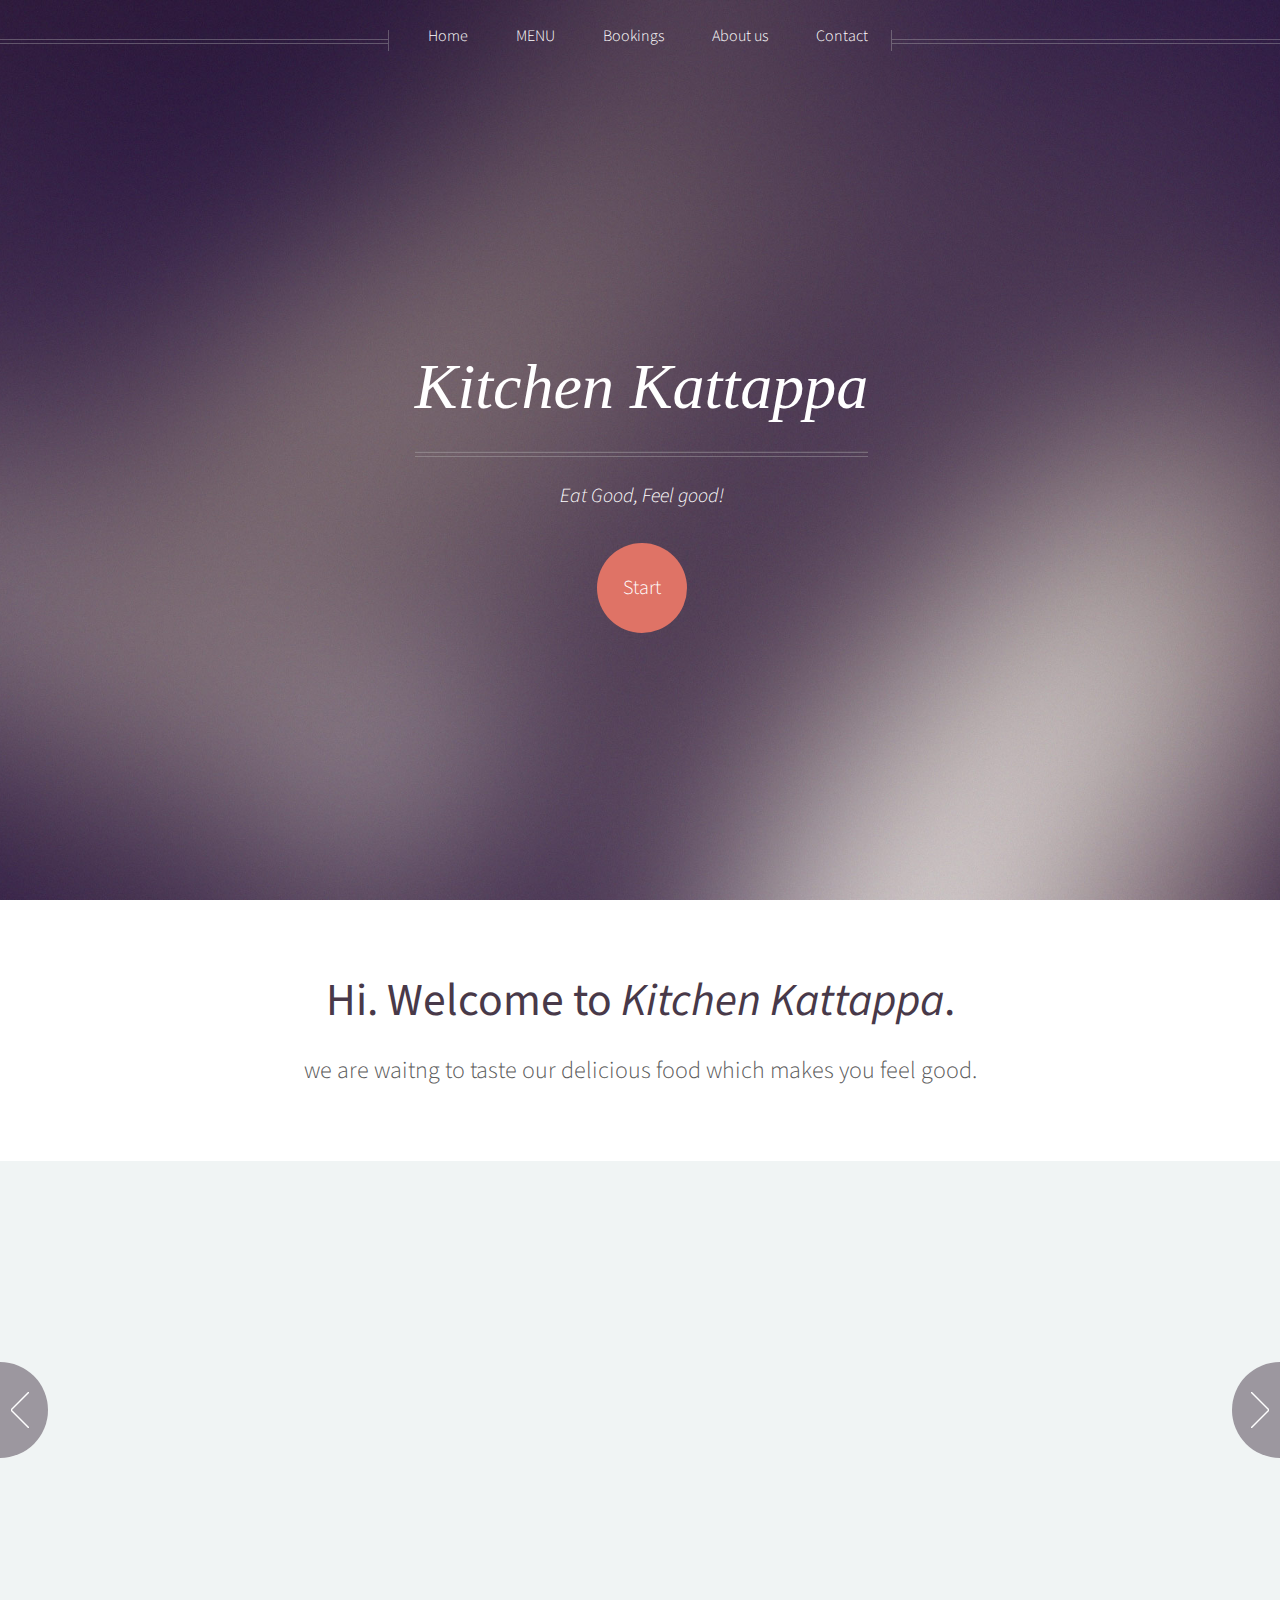
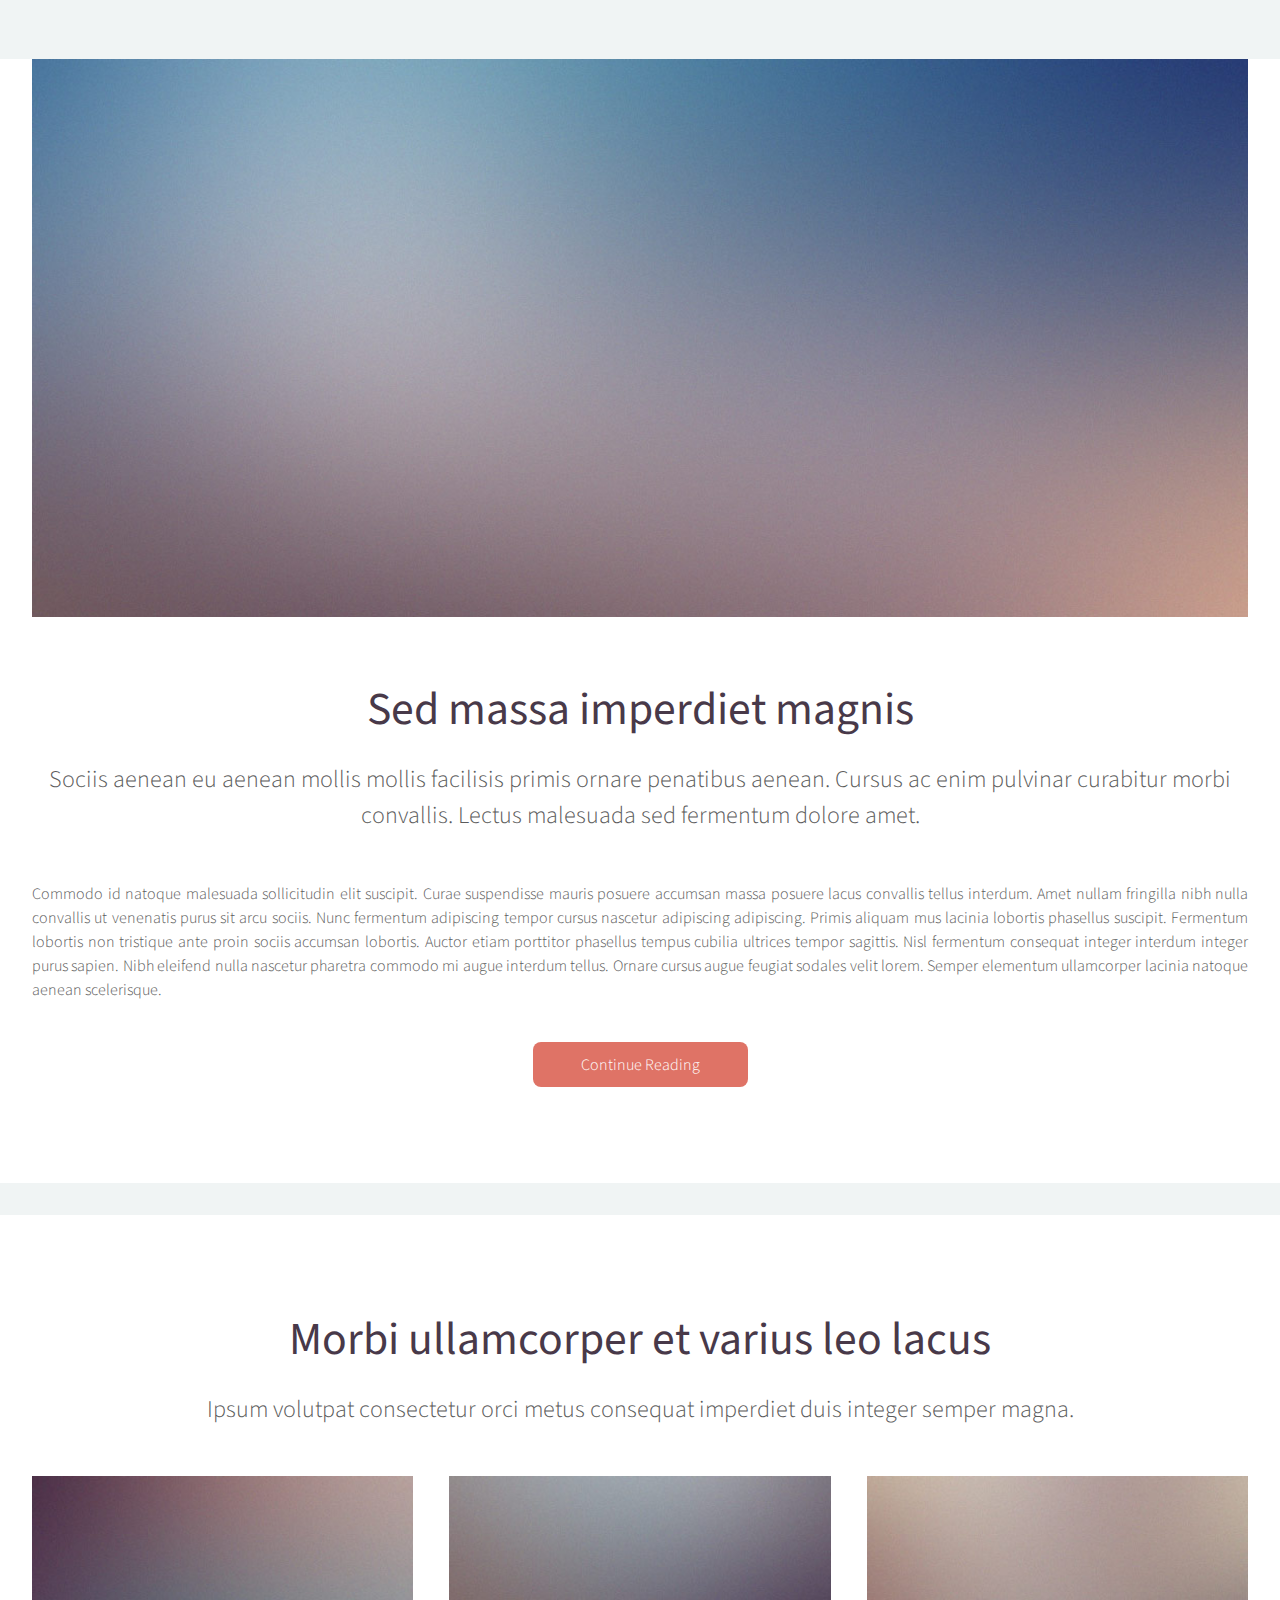
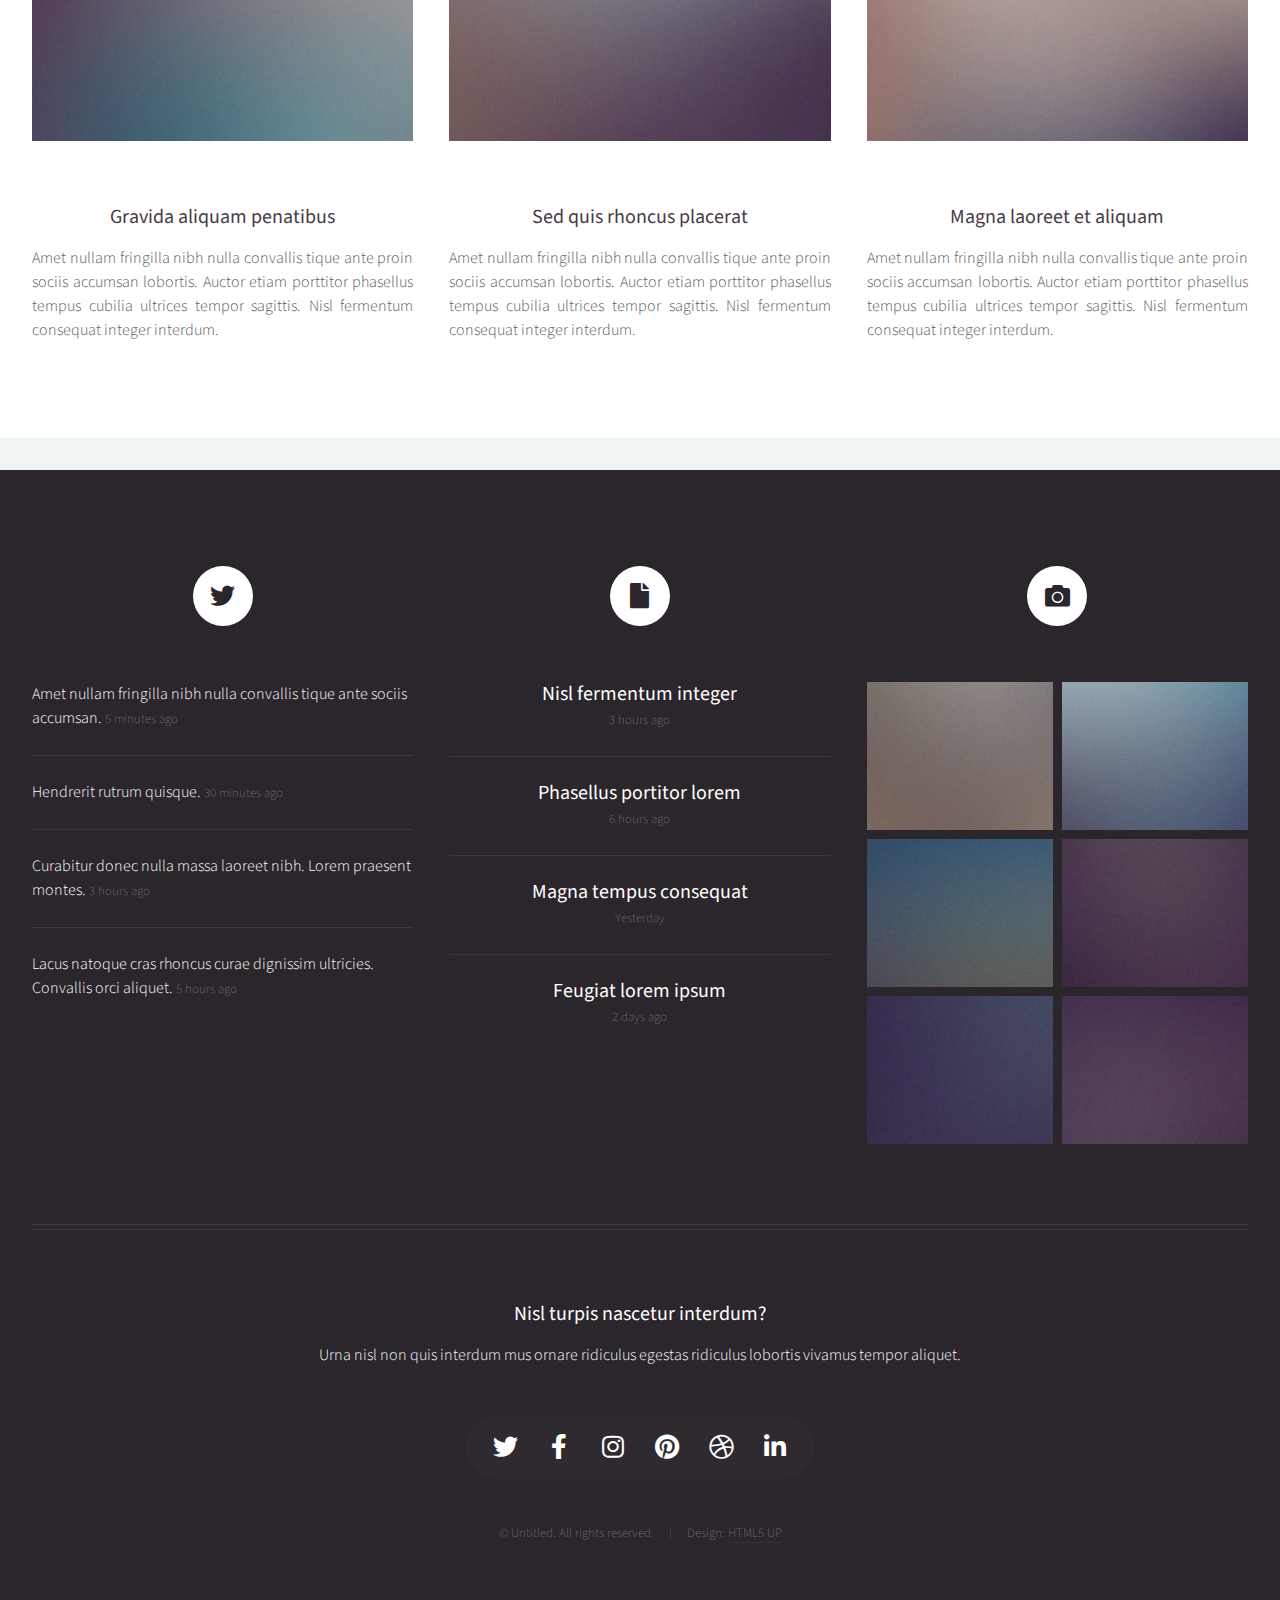
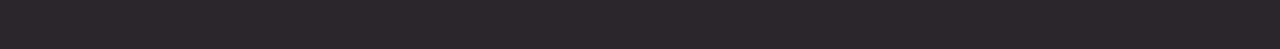
==== index.html @ f644678c "first commit" ====
<!DOCTYPE HTML>
<!--
	Helios by HTML5 UP
	html5up.net | @ajlkn
	Free for personal and commercial use under the CCA 3.0 license (html5up.net/license)
-->
<html>
	<head>
		<title>Kitchen Kattappa</title>
		<meta charset="utf-8" />
		<meta name="viewport" content="width=device-width, initial-scale=1, user-scalable=no" />
		<link rel="stylesheet" href="assets/css/main.css" />
		<noscript><link rel="stylesheet" href="assets/css/noscript.css" /></noscript>
	</head>
	<body class="homepage is-preload">
		<div id="page-wrapper">

			<!-- Header -->
				<div id="header">

					<!-- Inner -->
						<div class="inner">
							<header>
								<h1 style="font-family:'Franklin Gothic Medium'"><i><a href="index.html" id="logo">Kitchen Kattappa</a></i></h1>
								<hr />
								<p><i>Eat Good, Feel good!</i></p>
							</header>
							<footer>
								<a href="#banner" class="button circled scrolly">Start</a>
							</footer>
						</div>

					<!-- Nav -->
						<nav id="nav">
							<ul>
								<li><a href="index.html">Home</a></li>
								<li>
									<a href="#">MENU</a>
									<ul>
										<li><a href="#">Biryani</a></li>
										<li><a href="#">Pizza</a></li>
										<li><a href="#">veg specials</a></li>
										     <li>
											<!--<a href="#">And a submenu &hellip;</a>
											<ul>
												<li><a href="#">Lorem ipsum dolor</a></li>
												<li><a href="#">Phasellus consequat</a></li>
												<li><a href="#">Magna phasellus</a></li>
												<li><a href="#">Etiam dolore nisl</a></li>
											</ul>
										</li>-->
										
									</ul>
								</li>
								<li><a href="left-sidebar.html">Bookings</a></li>
								<li><a href="right-sidebar.html">About us</a></li>
								<li><a href="no-sidebar.html">Contact</a></li>
							</ul>
						</nav>

				</div>

			<!-- Banner -->
				<section id="banner">
					<header>
						<h2>Hi. Welcome to <strong><i><b>Kitchen Kattappa</b></i></strong>.</h2>
						<p>
							we are waitng to taste our delicious food which makes you feel good.
						</p>
					</header>
				</section>

			<!-- Carousel -->
				<section class="carousel">
					<div class="reel">

						<article>
							<a href="#" class="image featured"><img src="images/pic01.jpeg" alt="" /></a>
							<header>
								<h3><a href="#">Smoked Flavor Chicken Biryani</a></h3>
							</header>
							<p></p>
						</article>

						<article>
							<a href="#" class="image featured"><img src="images/pic02.jpeg" alt="" /></a>
							<header>
								<h3><a href="#">Hyderabadi Chicken Biryani</a></h3>
							</header>
							<p></p>
						</article>

						<article>
							<a href="#" class="image featured"><img src="images/pic03.jpeg" alt="" /></a>
							<header>
								<h3><a href="#">Chittinad Chicken Biryani</a></h3>
							</header>
							<p></p>
						</article>

						<article>
							<a href="#" class="image featured"><img src="images/pic04.jpeg" alt="" /></a>
							<header>
								<h3><a href="#">Chicken DO Paiza</a></h3>
							</header>
							<p></p>
						</article>

						<article>
							<a href="#" class="image featured"><img src="images/pic05.jpeg" alt="" /></a>
							<header>
								<h3><a href="#">Kadai Chicken Curry</a></h3>
							</header>
							<p></p>
						</article>

						<article>
							<a href="#" class="image featured"><img src="images/pic06.jpeg" alt="" /></a>
							<header>
								<h3><a href="#">Chicken 65</a></h3>
							</header>
							<p></p>
						</article>

						<article>
							<a href="#" class="image featured"><img src="images/pic07.jpeg" alt="" /></a>
							<header>
								<h3><a href="#">Charcoal Smoke Flavor Chicken Curry</a></h3>
							</header>
							<p></p>
						</article>

						<article>
							<a href="#" class="image featured"><img src="images/pic08.jpeg" alt="" /></a>
							<header>
								<h3><a href="#">KAJU Masala</a></h3>
							</header>
							<p></p>
						</article>

						<article>
							<a href="#" class="image featured"><img src="images/pic09.jpeg" alt="" /></a>
							<header>
								<h3><a href="#">HAriyali Chicken Biryani</a></h3>
							</header>
							<p></p>
						</article>

						<article>
							<a href="#" class="image featured"><img src="images/pic10.jpeg" alt="" /></a>
							<header>
								<h3><a href="#">Paneer Masala Biryani</a></h3>
							</header>
							<p></p>
						</article>

					</div>
				</section>

			<!-- Main -->
				<div class="wrapper style2">

					<article id="main" class="container special">
						<a href="#" class="image featured"><img src="images/pic06.jpg" alt="" /></a>
						<header>
							<h2><a href="#">Sed massa imperdiet magnis</a></h2>
							<p>
								Sociis aenean eu aenean mollis mollis facilisis primis ornare penatibus aenean. Cursus ac enim
								pulvinar curabitur morbi convallis. Lectus malesuada sed fermentum dolore amet.
							</p>
						</header>
						<p>
							Commodo id natoque malesuada sollicitudin elit suscipit. Curae suspendisse mauris posuere accumsan massa
							posuere lacus convallis tellus interdum. Amet nullam fringilla nibh nulla convallis ut venenatis purus
							sit arcu sociis. Nunc fermentum adipiscing tempor cursus nascetur adipiscing adipiscing. Primis aliquam
							mus lacinia lobortis phasellus suscipit. Fermentum lobortis non tristique ante proin sociis accumsan
							lobortis. Auctor etiam porttitor phasellus tempus cubilia ultrices tempor sagittis. Nisl fermentum
							consequat integer interdum integer purus sapien. Nibh eleifend nulla nascetur pharetra commodo mi augue
							interdum tellus. Ornare cursus augue feugiat sodales velit lorem. Semper elementum ullamcorper lacinia
							natoque aenean scelerisque.
						</p>
						<footer>
							<a href="#" class="button">Continue Reading</a>
						</footer>
					</article>

				</div>

			<!-- Features -->
				<div class="wrapper style1">

					<section id="features" class="container special">
						<header>
							<h2>Morbi ullamcorper et varius leo lacus</h2>
							<p>Ipsum volutpat consectetur orci metus consequat imperdiet duis integer semper magna.</p>
						</header>
						<div class="row">
							<article class="col-4 col-12-mobile special">
								<a href="#" class="image featured"><img src="images/pic07.jpg" alt="" /></a>
								<header>
									<h3><a href="#">Gravida aliquam penatibus</a></h3>
								</header>
								<p>
									Amet nullam fringilla nibh nulla convallis tique ante proin sociis accumsan lobortis. Auctor etiam
									porttitor phasellus tempus cubilia ultrices tempor sagittis. Nisl fermentum consequat integer interdum.
								</p>
							</article>
							<article class="col-4 col-12-mobile special">
								<a href="#" class="image featured"><img src="images/pic08.jpg" alt="" /></a>
								<header>
									<h3><a href="#">Sed quis rhoncus placerat</a></h3>
								</header>
								<p>
									Amet nullam fringilla nibh nulla convallis tique ante proin sociis accumsan lobortis. Auctor etiam
									porttitor phasellus tempus cubilia ultrices tempor sagittis. Nisl fermentum consequat integer interdum.
								</p>
							</article>
							<article class="col-4 col-12-mobile special">
								<a href="#" class="image featured"><img src="images/pic09.jpg" alt="" /></a>
								<header>
									<h3><a href="#">Magna laoreet et aliquam</a></h3>
								</header>
								<p>
									Amet nullam fringilla nibh nulla convallis tique ante proin sociis accumsan lobortis. Auctor etiam
									porttitor phasellus tempus cubilia ultrices tempor sagittis. Nisl fermentum consequat integer interdum.
								</p>
							</article>
						</div>
					</section>

				</div>

			<!-- Footer -->
				<div id="footer">
					<div class="container">
						<div class="row">

							<!-- Tweets -->
								<section class="col-4 col-12-mobile">
									<header>
										<h2 class="icon brands fa-twitter circled"><span class="label">Tweets</span></h2>
									</header>
									<ul class="divided">
										<li>
											<article class="tweet">
												Amet nullam fringilla nibh nulla convallis tique ante sociis accumsan.
												<span class="timestamp">5 minutes ago</span>
											</article>
										</li>
										<li>
											<article class="tweet">
												Hendrerit rutrum quisque.
												<span class="timestamp">30 minutes ago</span>
											</article>
										</li>
										<li>
											<article class="tweet">
												Curabitur donec nulla massa laoreet nibh. Lorem praesent montes.
												<span class="timestamp">3 hours ago</span>
											</article>
										</li>
										<li>
											<article class="tweet">
												Lacus natoque cras rhoncus curae dignissim ultricies. Convallis orci aliquet.
												<span class="timestamp">5 hours ago</span>
											</article>
										</li>
									</ul>
								</section>

							<!-- Posts -->
								<section class="col-4 col-12-mobile">
									<header>
										<h2 class="icon solid fa-file circled"><span class="label">Posts</span></h2>
									</header>
									<ul class="divided">
										<li>
											<article class="post stub">
												<header>
													<h3><a href="#">Nisl fermentum integer</a></h3>
												</header>
												<span class="timestamp">3 hours ago</span>
											</article>
										</li>
										<li>
											<article class="post stub">
												<header>
													<h3><a href="#">Phasellus portitor lorem</a></h3>
												</header>
												<span class="timestamp">6 hours ago</span>
											</article>
										</li>
										<li>
											<article class="post stub">
												<header>
													<h3><a href="#">Magna tempus consequat</a></h3>
												</header>
												<span class="timestamp">Yesterday</span>
											</article>
										</li>
										<li>
											<article class="post stub">
												<header>
													<h3><a href="#">Feugiat lorem ipsum</a></h3>
												</header>
												<span class="timestamp">2 days ago</span>
											</article>
										</li>
									</ul>
								</section>

							<!-- Photos -->
								<section class="col-4 col-12-mobile">
									<header>
										<h2 class="icon solid fa-camera circled"><span class="label">Photos</span></h2>
									</header>
									<div class="row gtr-25">
										<div class="col-6">
											<a href="#" class="image fit"><img src="images/pic10.jpg" alt="" /></a>
										</div>
										<div class="col-6">
											<a href="#" class="image fit"><img src="images/pic11.jpg" alt="" /></a>
										</div>
										<div class="col-6">
											<a href="#" class="image fit"><img src="images/pic12.jpg" alt="" /></a>
										</div>
										<div class="col-6">
											<a href="#" class="image fit"><img src="images/pic13.jpg" alt="" /></a>
										</div>
										<div class="col-6">
											<a href="#" class="image fit"><img src="images/pic14.jpg" alt="" /></a>
										</div>
										<div class="col-6">
											<a href="#" class="image fit"><img src="images/pic15.jpg" alt="" /></a>
										</div>
									</div>
								</section>

						</div>
						<hr />
						<div class="row">
							<div class="col-12">

								<!-- Contact -->
									<section class="contact">
										<header>
											<h3>Nisl turpis nascetur interdum?</h3>
										</header>
										<p>Urna nisl non quis interdum mus ornare ridiculus egestas ridiculus lobortis vivamus tempor aliquet.</p>
										<ul class="icons">
											<li><a href="#" class="icon brands fa-twitter"><span class="label">Twitter</span></a></li>
											<li><a href="#" class="icon brands fa-facebook-f"><span class="label">Facebook</span></a></li>
											<li><a href="#" class="icon brands fa-instagram"><span class="label">Instagram</span></a></li>
											<li><a href="#" class="icon brands fa-pinterest"><span class="label">Pinterest</span></a></li>
											<li><a href="#" class="icon brands fa-dribbble"><span class="label">Dribbble</span></a></li>
											<li><a href="#" class="icon brands fa-linkedin-in"><span class="label">Linkedin</span></a></li>
										</ul>
									</section>

								<!-- Copyright -->
									<div class="copyright">
										<ul class="menu">
											<li>&copy; Untitled. All rights reserved.</li><li>Design: <a href="http://html5up.net">HTML5 UP</a></li>
										</ul>
									</div>

							</div>

						</div>
					</div>
				</div>

		</div>

		<!-- Scripts -->
			<script src="assets/js/jquery.min.js"></script>
			<script src="assets/js/jquery.dropotron.min.js"></script>
			<script src="assets/js/jquery.scrolly.min.js"></script>
			<script src="assets/js/jquery.scrollex.min.js"></script>
			<script src="assets/js/browser.min.js"></script>
			<script src="assets/js/breakpoints.min.js"></script>
			<script src="assets/js/util.js"></script>
			<script src="assets/js/main.js"></script>

	</body>
</html>
---- assets/css/main.css ----
@import url("https://fonts.googleapis.com/css?family=Source+Sans+Pro:300,300italic,400,400italic,600");
@import url("fontawesome-all.min.css");

/*
	Helios by HTML5 UP
	html5up.net | @ajlkn
	Free for personal and commercial use under the CCA 3.0 license (html5up.net/license)
*/

html, body, div, span, applet, object,
iframe, h1, h2, h3, h4, h5, h6, p, blockquote,
pre, a, abbr, acronym, address, big, cite,
code, del, dfn, em, img, ins, kbd, q, s, samp,
small, strike, strong, sub, sup, tt, var, b,
u, i, center, dl, dt, dd, ol, ul, li, fieldset,
form, label, legend, table, caption, tbody,
tfoot, thead, tr, th, td, article, aside,
canvas, details, embed, figure, figcaption,
footer, header, hgroup, menu, nav, output, ruby,
section, summary, time, mark, audio, video {
	margin: 0;
	padding: 0;
	border: 0;
	font-size: 100%;
	font: inherit;
	vertical-align: baseline;}

article, aside, details, figcaption, figure,
footer, header, hgroup, menu, nav, section {
	display: block;}

body {
	line-height: 1;
}

ol, ul {
	list-style: none;
}

blockquote, q {
	quotes: none;
}

	blockquote:before, blockquote:after, q:before, q:after {
		content: '';
		content: none;
	}

table {
	border-collapse: collapse;
	border-spacing: 0;
}

body {
	-webkit-text-size-adjust: none;
}

mark {
	background-color: transparent;
	color: inherit;
}

input::-moz-focus-inner {
	border: 0;
	padding: 0;
}

input, select, textarea {
	-moz-appearance: none;
	-webkit-appearance: none;
	-ms-appearance: none;
	appearance: none;
}

/* Basic */

	html {
		box-sizing: border-box;
	}

	*, *:before, *:after {
		box-sizing: inherit;
	}

	body {
		background: #f0f4f4;
		color: #5b5b5b;
		font-size: 15pt;
		line-height: 1.85em;
		font-family: 'Source Sans Pro', sans-serif;
		font-weight: 300;
	}

		body.is-preload *, body.is-preload *:before, body.is-preload *:after {
			-moz-animation: none !important;
			-webkit-animation: none !important;
			-ms-animation: none !important;
			animation: none !important;
			-moz-transition: none !important;
			-webkit-transition: none !important;
			-ms-transition: none !important;
			transition: none !important;
		}

	input, textarea, select {
		font-size: 15pt;
		line-height: 1.85em;
		font-family: 'Source Sans Pro', sans-serif;
		font-weight: 300;
	}

	h1, h2, h3, h4, h5, h6 {
		font-weight: 400;
		color: #483949;
		line-height: 1.25em;
	}

	h1 a, h2 a, h3 a, h4 a, h5 a, h6 a {
		color: inherit;
		text-decoration: none;
		border-bottom-color: transparent;
	}

	h1 strong, h2 strong, h3 strong, h4 strong, h5 strong, h6 strong {
		font-weight: 600;
	}

	h2 {
		font-size: 2.85em;
	}

	h3 {
		font-size: 1.25em;
	}

	h4 {
		font-size: 1em;
		margin: 0 0 0.25em 0;
	}

	strong, b {
		font-weight: 400;
		color: #483949;
	}

	em, i {
		font-style: italic;
	}

	a {
		color: inherit;
		border-bottom: solid 1px rgba(128, 128, 128, 0.15);
		text-decoration: none;
		-moz-transition: background-color 0.35s ease-in-out, color 0.35s ease-in-out, border-bottom-color 0.35s ease-in-out;
		-webkit-transition: background-color 0.35s ease-in-out, color 0.35s ease-in-out, border-bottom-color 0.35s ease-in-out;
		-ms-transition: background-color 0.35s ease-in-out, color 0.35s ease-in-out, border-bottom-color 0.35s ease-in-out;
		transition: background-color 0.35s ease-in-out, color 0.35s ease-in-out, border-bottom-color 0.35s ease-in-out;
	}

		a:hover {
			color: #ef8376;
			border-bottom-color: transparent;
		}

	sub {
		position: relative;
		top: 0.5em;
		font-size: 0.8em;
	}

	sup {
		position: relative;
		top: -0.5em;
		font-size: 0.8em;
	}

	blockquote {
		border-left: solid 0.5em #ddd;
		padding: 1em 0 1em 2em;
		font-style: italic;
	}

	p, ul, ol, dl, table {
		margin-bottom: 1em;
	}

	p {
		text-align: justify;
	}

	br.clear {
		clear: both;
	}

	hr {
		position: relative;
		display: block;
		border: 0;
		top: 4.5em;
		margin-bottom: 9em;
		height: 6px;
		border-top: solid 1px rgba(128, 128, 128, 0.2);
		border-bottom: solid 1px rgba(128, 128, 128, 0.2);
	}

		hr:before, hr:after {
			content: '';
			position: absolute;
			top: -8px;
			display: block;
			width: 1px;
			height: 21px;
			background: rgba(128, 128, 128, 0.2);
		}

		hr:before {
			left: -1px;
		}

		hr:after {
			right: -1px;
		}

	.timestamp {
		color: rgba(128, 128, 128, 0.75);
		font-size: 0.8em;
	}

/* Container */

	.container {
		margin: 0 auto;
		max-width: 100%;
		width: 1400px;
	}

		@media screen and (max-width: 1680px) {

			.container {
				width: 1200px;
			}

		}

		@media screen and (max-width: 1280px) {

			.container {
				width: 100%;
			}

		}

		@media screen and (max-width: 960px) {

			.container {
				width: 100%;
			}

		}

		@media screen and (max-width: 840px) {

			.container {
				width: 100%;
			}

		}

		@media screen and (max-width: 736px) {

			.container {
				width: 100%;
			}

		}

/* Row */

	.row {
		display: flex;
		flex-wrap: wrap;
		box-sizing: border-box;
		align-items: stretch;
	}

		.row > * {
			box-sizing: border-box;
		}

		.row.gtr-uniform > * > :last-child {
			margin-bottom: 0;
		}

		.row.aln-left {
			justify-content: flex-start;
		}

		.row.aln-center {
			justify-content: center;
		}

		.row.aln-right {
			justify-content: flex-end;
		}

		.row.aln-top {
			align-items: flex-start;
		}

		.row.aln-middle {
			align-items: center;
		}

		.row.aln-bottom {
			align-items: flex-end;
		}

		.row > .imp {
			order: -1;
		}

		.row > .col-1 {
			width: 8.33333%;
		}

		.row > .off-1 {
			margin-left: 8.33333%;
		}

		.row > .col-2 {
			width: 16.66667%;
		}

		.row > .off-2 {
			margin-left: 16.66667%;
		}

		.row > .col-3 {
			width: 25%;
		}

		.row > .off-3 {
			margin-left: 25%;
		}

		.row > .col-4 {
			width: 33.33333%;
		}

		.row > .off-4 {
			margin-left: 33.33333%;
		}

		.row > .col-5 {
			width: 41.66667%;
		}

		.row > .off-5 {
			margin-left: 41.66667%;
		}

		.row > .col-6 {
			width: 50%;
		}

		.row > .off-6 {
			margin-left: 50%;
		}

		.row > .col-7 {
			width: 58.33333%;
		}

		.row > .off-7 {
			margin-left: 58.33333%;
		}

		.row > .col-8 {
			width: 66.66667%;
		}

		.row > .off-8 {
			margin-left: 66.66667%;
		}

		.row > .col-9 {
			width: 75%;
		}

		.row > .off-9 {
			margin-left: 75%;
		}

		.row > .col-10 {
			width: 83.33333%;
		}

		.row > .off-10 {
			margin-left: 83.33333%;
		}

		.row > .col-11 {
			width: 91.66667%;
		}

		.row > .off-11 {
			margin-left: 91.66667%;
		}

		.row > .col-12 {
			width: 100%;
		}

		.row > .off-12 {
			margin-left: 100%;
		}

		.row.gtr-0 {
			margin-top: 0px;
			margin-left: 0px;
		}

			.row.gtr-0 > * {
				padding: 0px 0 0 0px;
			}

			.row.gtr-0.gtr-uniform {
				margin-top: 0px;
			}

				.row.gtr-0.gtr-uniform > * {
					padding-top: 0px;
				}

		.row.gtr-25 {
			margin-top: -10px;
			margin-left: -10px;
		}

			.row.gtr-25 > * {
				padding: 10px 0 0 10px;
			}

			.row.gtr-25.gtr-uniform {
				margin-top: -10px;
			}

				.row.gtr-25.gtr-uniform > * {
					padding-top: 10px;
				}

		.row.gtr-50 {
			margin-top: -20px;
			margin-left: -20px;
		}

			.row.gtr-50 > * {
				padding: 20px 0 0 20px;
			}

			.row.gtr-50.gtr-uniform {
				margin-top: -20px;
			}

				.row.gtr-50.gtr-uniform > * {
					padding-top: 20px;
				}

		.row {
			margin-top: -40px;
			margin-left: -40px;
		}

			.row > * {
				padding: 40px 0 0 40px;
			}

			.row.gtr-uniform {
				margin-top: -40px;
			}

				.row.gtr-uniform > * {
					padding-top: 40px;
				}

		.row.gtr-150 {
			margin-top: -60px;
			margin-left: -60px;
		}

			.row.gtr-150 > * {
				padding: 60px 0 0 60px;
			}

			.row.gtr-150.gtr-uniform {
				margin-top: -60px;
			}

				.row.gtr-150.gtr-uniform > * {
					padding-top: 60px;
				}

		.row.gtr-200 {
			margin-top: -80px;
			margin-left: -80px;
		}

			.row.gtr-200 > * {
				padding: 80px 0 0 80px;
			}

			.row.gtr-200.gtr-uniform {
				margin-top: -80px;
			}

				.row.gtr-200.gtr-uniform > * {
					padding-top: 80px;
				}

		@media screen and (max-width: 1680px) {

			.row {
				display: flex;
				flex-wrap: wrap;
				box-sizing: border-box;
				align-items: stretch;
			}

				.row > * {
					box-sizing: border-box;
				}

				.row.gtr-uniform > * > :last-child {
					margin-bottom: 0;
				}

				.row.aln-left {
					justify-content: flex-start;
				}

				.row.aln-center {
					justify-content: center;
				}

				.row.aln-right {
					justify-content: flex-end;
				}

				.row.aln-top {
					align-items: flex-start;
				}

				.row.aln-middle {
					align-items: center;
				}

				.row.aln-bottom {
					align-items: flex-end;
				}

				.row > .imp-wide {
					order: -1;
				}

				.row > .col-1-wide {
					width: 8.33333%;
				}

				.row > .off-1-wide {
					margin-left: 8.33333%;
				}

				.row > .col-2-wide {
					width: 16.66667%;
				}

				.row > .off-2-wide {
					margin-left: 16.66667%;
				}

				.row > .col-3-wide {
					width: 25%;
				}

				.row > .off-3-wide {
					margin-left: 25%;
				}

				.row > .col-4-wide {
					width: 33.33333%;
				}

				.row > .off-4-wide {
					margin-left: 33.33333%;
				}

				.row > .col-5-wide {
					width: 41.66667%;
				}

				.row > .off-5-wide {
					margin-left: 41.66667%;
				}

				.row > .col-6-wide {
					width: 50%;
				}

				.row > .off-6-wide {
					margin-left: 50%;
				}

				.row > .col-7-wide {
					width: 58.33333%;
				}

				.row > .off-7-wide {
					margin-left: 58.33333%;
				}

				.row > .col-8-wide {
					width: 66.66667%;
				}

				.row > .off-8-wide {
					margin-left: 66.66667%;
				}

				.row > .col-9-wide {
					width: 75%;
				}

				.row > .off-9-wide {
					margin-left: 75%;
				}

				.row > .col-10-wide {
					width: 83.33333%;
				}

				.row > .off-10-wide {
					margin-left: 83.33333%;
				}

				.row > .col-11-wide {
					width: 91.66667%;
				}

				.row > .off-11-wide {
					margin-left: 91.66667%;
				}

				.row > .col-12-wide {
					width: 100%;
				}

				.row > .off-12-wide {
					margin-left: 100%;
				}

				.row.gtr-0 {
					margin-top: 0px;
					margin-left: 0px;
				}

					.row.gtr-0 > * {
						padding: 0px 0 0 0px;
					}

					.row.gtr-0.gtr-uniform {
						margin-top: 0px;
					}

						.row.gtr-0.gtr-uniform > * {
							padding-top: 0px;
						}

				.row.gtr-25 {
					margin-top: -10px;
					margin-left: -10px;
				}

					.row.gtr-25 > * {
						padding: 10px 0 0 10px;
					}

					.row.gtr-25.gtr-uniform {
						margin-top: -10px;
					}

						.row.gtr-25.gtr-uniform > * {
							padding-top: 10px;
						}

				.row.gtr-50 {
					margin-top: -20px;
					margin-left: -20px;
				}

					.row.gtr-50 > * {
						padding: 20px 0 0 20px;
					}

					.row.gtr-50.gtr-uniform {
						margin-top: -20px;
					}

						.row.gtr-50.gtr-uniform > * {
							padding-top: 20px;
						}

				.row {
					margin-top: -40px;
					margin-left: -40px;
				}

					.row > * {
						padding: 40px 0 0 40px;
					}

					.row.gtr-uniform {
						margin-top: -40px;
					}

						.row.gtr-uniform > * {
							padding-top: 40px;
						}

				.row.gtr-150 {
					margin-top: -60px;
					margin-left: -60px;
				}

					.row.gtr-150 > * {
						padding: 60px 0 0 60px;
					}

					.row.gtr-150.gtr-uniform {
						margin-top: -60px;
					}

						.row.gtr-150.gtr-uniform > * {
							padding-top: 60px;
						}

				.row.gtr-200 {
					margin-top: -80px;
					margin-left: -80px;
				}

					.row.gtr-200 > * {
						padding: 80px 0 0 80px;
					}

					.row.gtr-200.gtr-uniform {
						margin-top: -80px;
					}

						.row.gtr-200.gtr-uniform > * {
							padding-top: 80px;
						}

		}

		@media screen and (max-width: 1280px) {

			.row {
				display: flex;
				flex-wrap: wrap;
				box-sizing: border-box;
				align-items: stretch;
			}

				.row > * {
					box-sizing: border-box;
				}

				.row.gtr-uniform > * > :last-child {
					margin-bottom: 0;
				}

				.row.aln-left {
					justify-content: flex-start;
				}

				.row.aln-center {
					justify-content: center;
				}

				.row.aln-right {
					justify-content: flex-end;
				}

				.row.aln-top {
					align-items: flex-start;
				}

				.row.aln-middle {
					align-items: center;
				}

				.row.aln-bottom {
					align-items: flex-end;
				}

				.row > .imp-normal {
					order: -1;
				}

				.row > .col-1-normal {
					width: 8.33333%;
				}

				.row > .off-1-normal {
					margin-left: 8.33333%;
				}

				.row > .col-2-normal {
					width: 16.66667%;
				}

				.row > .off-2-normal {
					margin-left: 16.66667%;
				}

				.row > .col-3-normal {
					width: 25%;
				}

				.row > .off-3-normal {
					margin-left: 25%;
				}

				.row > .col-4-normal {
					width: 33.33333%;
				}

				.row > .off-4-normal {
					margin-left: 33.33333%;
				}

				.row > .col-5-normal {
					width: 41.66667%;
				}

				.row > .off-5-normal {
					margin-left: 41.66667%;
				}

				.row > .col-6-normal {
					width: 50%;
				}

				.row > .off-6-normal {
					margin-left: 50%;
				}

				.row > .col-7-normal {
					width: 58.33333%;
				}

				.row > .off-7-normal {
					margin-left: 58.33333%;
				}

				.row > .col-8-normal {
					width: 66.66667%;
				}

				.row > .off-8-normal {
					margin-left: 66.66667%;
				}

				.row > .col-9-normal {
					width: 75%;
				}

				.row > .off-9-normal {
					margin-left: 75%;
				}

				.row > .col-10-normal {
					width: 83.33333%;
				}

				.row > .off-10-normal {
					margin-left: 83.33333%;
				}

				.row > .col-11-normal {
					width: 91.66667%;
				}

				.row > .off-11-normal {
					margin-left: 91.66667%;
				}

				.row > .col-12-normal {
					width: 100%;
				}

				.row > .off-12-normal {
					margin-left: 100%;
				}

				.row.gtr-0 {
					margin-top: 0px;
					margin-left: 0px;
				}

					.row.gtr-0 > * {
						padding: 0px 0 0 0px;
					}

					.row.gtr-0.gtr-uniform {
						margin-top: 0px;
					}

						.row.gtr-0.gtr-uniform > * {
							padding-top: 0px;
						}

				.row.gtr-25 {
					margin-top: -9px;
					margin-left: -9px;
				}

					.row.gtr-25 > * {
						padding: 9px 0 0 9px;
					}

					.row.gtr-25.gtr-uniform {
						margin-top: -9px;
					}

						.row.gtr-25.gtr-uniform > * {
							padding-top: 9px;
						}

				.row.gtr-50 {
					margin-top: -18px;
					margin-left: -18px;
				}

					.row.gtr-50 > * {
						padding: 18px 0 0 18px;
					}

					.row.gtr-50.gtr-uniform {
						margin-top: -18px;
					}

						.row.gtr-50.gtr-uniform > * {
							padding-top: 18px;
						}

				.row {
					margin-top: -36px;
					margin-left: -36px;
				}

					.row > * {
						padding: 36px 0 0 36px;
					}

					.row.gtr-uniform {
						margin-top: -36px;
					}

						.row.gtr-uniform > * {
							padding-top: 36px;
						}

				.row.gtr-150 {
					margin-top: -54px;
					margin-left: -54px;
				}

					.row.gtr-150 > * {
						padding: 54px 0 0 54px;
					}

					.row.gtr-150.gtr-uniform {
						margin-top: -54px;
					}

						.row.gtr-150.gtr-uniform > * {
							padding-top: 54px;
						}

				.row.gtr-200 {
					margin-top: -72px;
					margin-left: -72px;
				}

					.row.gtr-200 > * {
						padding: 72px 0 0 72px;
					}

					.row.gtr-200.gtr-uniform {
						margin-top: -72px;
					}

						.row.gtr-200.gtr-uniform > * {
							padding-top: 72px;
						}

		}

		@media screen and (max-width: 960px) {

			.row {
				display: flex;
				flex-wrap: wrap;
				box-sizing: border-box;
				align-items: stretch;
			}

				.row > * {
					box-sizing: border-box;
				}

				.row.gtr-uniform > * > :last-child {
					margin-bottom: 0;
				}

				.row.aln-left {
					justify-content: flex-start;
				}

				.row.aln-center {
					justify-content: center;
				}

				.row.aln-right {
					justify-content: flex-end;
				}

				.row.aln-top {
					align-items: flex-start;
				}

				.row.aln-middle {
					align-items: center;
				}

				.row.aln-bottom {
					align-items: flex-end;
				}

				.row > .imp-narrow {
					order: -1;
				}

				.row > .col-1-narrow {
					width: 8.33333%;
				}

				.row > .off-1-narrow {
					margin-left: 8.33333%;
				}

				.row > .col-2-narrow {
					width: 16.66667%;
				}

				.row > .off-2-narrow {
					margin-left: 16.66667%;
				}

				.row > .col-3-narrow {
					width: 25%;
				}

				.row > .off-3-narrow {
					margin-left: 25%;
				}

				.row > .col-4-narrow {
					width: 33.33333%;
				}

				.row > .off-4-narrow {
					margin-left: 33.33333%;
				}

				.row > .col-5-narrow {
					width: 41.66667%;
				}

				.row > .off-5-narrow {
					margin-left: 41.66667%;
				}

				.row > .col-6-narrow {
					width: 50%;
				}

				.row > .off-6-narrow {
					margin-left: 50%;
				}

				.row > .col-7-narrow {
					width: 58.33333%;
				}

				.row > .off-7-narrow {
					margin-left: 58.33333%;
				}

				.row > .col-8-narrow {
					width: 66.66667%;
				}

				.row > .off-8-narrow {
					margin-left: 66.66667%;
				}

				.row > .col-9-narrow {
					width: 75%;
				}

				.row > .off-9-narrow {
					margin-left: 75%;
				}

				.row > .col-10-narrow {
					width: 83.33333%;
				}

				.row > .off-10-narrow {
					margin-left: 83.33333%;
				}

				.row > .col-11-narrow {
					width: 91.66667%;
				}

				.row > .off-11-narrow {
					margin-left: 91.66667%;
				}

				.row > .col-12-narrow {
					width: 100%;
				}

				.row > .off-12-narrow {
					margin-left: 100%;
				}

				.row.gtr-0 {
					margin-top: 0px;
					margin-left: 0px;
				}

					.row.gtr-0 > * {
						padding: 0px 0 0 0px;
					}

					.row.gtr-0.gtr-uniform {
						margin-top: 0px;
					}

						.row.gtr-0.gtr-uniform > * {
							padding-top: 0px;
						}

				.row.gtr-25 {
					margin-top: -8px;
					margin-left: -8px;
				}

					.row.gtr-25 > * {
						padding: 8px 0 0 8px;
					}

					.row.gtr-25.gtr-uniform {
						margin-top: -8px;
					}

						.row.gtr-25.gtr-uniform > * {
							padding-top: 8px;
						}

				.row.gtr-50 {
					margin-top: -16px;
					margin-left: -16px;
				}

					.row.gtr-50 > * {
						padding: 16px 0 0 16px;
					}

					.row.gtr-50.gtr-uniform {
						margin-top: -16px;
					}

						.row.gtr-50.gtr-uniform > * {
							padding-top: 16px;
						}

				.row {
					margin-top: -32px;
					margin-left: -32px;
				}

					.row > * {
						padding: 32px 0 0 32px;
					}

					.row.gtr-uniform {
						margin-top: -32px;
					}

						.row.gtr-uniform > * {
							padding-top: 32px;
						}

				.row.gtr-150 {
					margin-top: -48px;
					margin-left: -48px;
				}

					.row.gtr-150 > * {
						padding: 48px 0 0 48px;
					}

					.row.gtr-150.gtr-uniform {
						margin-top: -48px;
					}

						.row.gtr-150.gtr-uniform > * {
							padding-top: 48px;
						}

				.row.gtr-200 {
					margin-top: -64px;
					margin-left: -64px;
				}

					.row.gtr-200 > * {
						padding: 64px 0 0 64px;
					}

					.row.gtr-200.gtr-uniform {
						margin-top: -64px;
					}

						.row.gtr-200.gtr-uniform > * {
							padding-top: 64px;
						}

		}

		@media screen and (max-width: 840px) {

			.row {
				display: flex;
				flex-wrap: wrap;
				box-sizing: border-box;
				align-items: stretch;
			}

				.row > * {
					box-sizing: border-box;
				}

				.row.gtr-uniform > * > :last-child {
					margin-bottom: 0;
				}

				.row.aln-left {
					justify-content: flex-start;
				}

				.row.aln-center {
					justify-content: center;
				}

				.row.aln-right {
					justify-content: flex-end;
				}

				.row.aln-top {
					align-items: flex-start;
				}

				.row.aln-middle {
					align-items: center;
				}

				.row.aln-bottom {
					align-items: flex-end;
				}

				.row > .imp-narrower {
					order: -1;
				}

				.row > .col-1-narrower {
					width: 8.33333%;
				}

				.row > .off-1-narrower {
					margin-left: 8.33333%;
				}

				.row > .col-2-narrower {
					width: 16.66667%;
				}

				.row > .off-2-narrower {
					margin-left: 16.66667%;
				}

				.row > .col-3-narrower {
					width: 25%;
				}

				.row > .off-3-narrower {
					margin-left: 25%;
				}

				.row > .col-4-narrower {
					width: 33.33333%;
				}

				.row > .off-4-narrower {
					margin-left: 33.33333%;
				}

				.row > .col-5-narrower {
					width: 41.66667%;
				}

				.row > .off-5-narrower {
					margin-left: 41.66667%;
				}

				.row > .col-6-narrower {
					width: 50%;
				}

				.row > .off-6-narrower {
					margin-left: 50%;
				}

				.row > .col-7-narrower {
					width: 58.33333%;
				}

				.row > .off-7-narrower {
					margin-left: 58.33333%;
				}

				.row > .col-8-narrower {
					width: 66.66667%;
				}

				.row > .off-8-narrower {
					margin-left: 66.66667%;
				}

				.row > .col-9-narrower {
					width: 75%;
				}

				.row > .off-9-narrower {
					margin-left: 75%;
				}

				.row > .col-10-narrower {
					width: 83.33333%;
				}

				.row > .off-10-narrower {
					margin-left: 83.33333%;
				}

				.row > .col-11-narrower {
					width: 91.66667%;
				}

				.row > .off-11-narrower {
					margin-left: 91.66667%;
				}

				.row > .col-12-narrower {
					width: 100%;
				}

				.row > .off-12-narrower {
					margin-left: 100%;
				}

				.row.gtr-0 {
					margin-top: 0px;
					margin-left: 0px;
				}

					.row.gtr-0 > * {
						padding: 0px 0 0 0px;
					}

					.row.gtr-0.gtr-uniform {
						margin-top: 0px;
					}

						.row.gtr-0.gtr-uniform > * {
							padding-top: 0px;
						}

				.row.gtr-25 {
					margin-top: -8px;
					margin-left: -8px;
				}

					.row.gtr-25 > * {
						padding: 8px 0 0 8px;
					}

					.row.gtr-25.gtr-uniform {
						margin-top: -8px;
					}

						.row.gtr-25.gtr-uniform > * {
							padding-top: 8px;
						}

				.row.gtr-50 {
					margin-top: -16px;
					margin-left: -16px;
				}

					.row.gtr-50 > * {
						padding: 16px 0 0 16px;
					}

					.row.gtr-50.gtr-uniform {
						margin-top: -16px;
					}

						.row.gtr-50.gtr-uniform > * {
							padding-top: 16px;
						}

				.row {
					margin-top: -32px;
					margin-left: -32px;
				}

					.row > * {
						padding: 32px 0 0 32px;
					}

					.row.gtr-uniform {
						margin-top: -32px;
					}

						.row.gtr-uniform > * {
							padding-top: 32px;
						}

				.row.gtr-150 {
					margin-top: -48px;
					margin-left: -48px;
				}

					.row.gtr-150 > * {
						padding: 48px 0 0 48px;
					}

					.row.gtr-150.gtr-uniform {
						margin-top: -48px;
					}

						.row.gtr-150.gtr-uniform > * {
							padding-top: 48px;
						}

				.row.gtr-200 {
					margin-top: -64px;
					margin-left: -64px;
				}

					.row.gtr-200 > * {
						padding: 64px 0 0 64px;
					}

					.row.gtr-200.gtr-uniform {
						margin-top: -64px;
					}

						.row.gtr-200.gtr-uniform > * {
							padding-top: 64px;
						}

		}

		@media screen and (max-width: 736px) {

			.row {
				display: flex;
				flex-wrap: wrap;
				box-sizing: border-box;
				align-items: stretch;
			}

				.row > * {
					box-sizing: border-box;
				}

				.row.gtr-uniform > * > :last-child {
					margin-bottom: 0;
				}

				.row.aln-left {
					justify-content: flex-start;
				}

				.row.aln-center {
					justify-content: center;
				}

				.row.aln-right {
					justify-content: flex-end;
				}

				.row.aln-top {
					align-items: flex-start;
				}

				.row.aln-middle {
					align-items: center;
				}

				.row.aln-bottom {
					align-items: flex-end;
				}

				.row > .imp-mobile {
					order: -1;
				}

				.row > .col-1-mobile {
					width: 8.33333%;
				}

				.row > .off-1-mobile {
					margin-left: 8.33333%;
				}

				.row > .col-2-mobile {
					width: 16.66667%;
				}

				.row > .off-2-mobile {
					margin-left: 16.66667%;
				}

				.row > .col-3-mobile {
					width: 25%;
				}

				.row > .off-3-mobile {
					margin-left: 25%;
				}

				.row > .col-4-mobile {
					width: 33.33333%;
				}

				.row > .off-4-mobile {
					margin-left: 33.33333%;
				}

				.row > .col-5-mobile {
					width: 41.66667%;
				}

				.row > .off-5-mobile {
					margin-left: 41.66667%;
				}

				.row > .col-6-mobile {
					width: 50%;
				}

				.row > .off-6-mobile {
					margin-left: 50%;
				}

				.row > .col-7-mobile {
					width: 58.33333%;
				}

				.row > .off-7-mobile {
					margin-left: 58.33333%;
				}

				.row > .col-8-mobile {
					width: 66.66667%;
				}

				.row > .off-8-mobile {
					margin-left: 66.66667%;
				}

				.row > .col-9-mobile {
					width: 75%;
				}

				.row > .off-9-mobile {
					margin-left: 75%;
				}

				.row > .col-10-mobile {
					width: 83.33333%;
				}

				.row > .off-10-mobile {
					margin-left: 83.33333%;
				}

				.row > .col-11-mobile {
					width: 91.66667%;
				}

				.row > .off-11-mobile {
					margin-left: 91.66667%;
				}

				.row > .col-12-mobile {
					width: 100%;
				}

				.row > .off-12-mobile {
					margin-left: 100%;
				}

				.row.gtr-0 {
					margin-top: 0px;
					margin-left: 0px;
				}

					.row.gtr-0 > * {
						padding: 0px 0 0 0px;
					}

					.row.gtr-0.gtr-uniform {
						margin-top: 0px;
					}

						.row.gtr-0.gtr-uniform > * {
							padding-top: 0px;
						}

				.row.gtr-25 {
					margin-top: -5px;
					margin-left: -5px;
				}

					.row.gtr-25 > * {
						padding: 5px 0 0 5px;
					}

					.row.gtr-25.gtr-uniform {
						margin-top: -5px;
					}

						.row.gtr-25.gtr-uniform > * {
							padding-top: 5px;
						}

				.row.gtr-50 {
					margin-top: -10px;
					margin-left: -10px;
				}

					.row.gtr-50 > * {
						padding: 10px 0 0 10px;
					}

					.row.gtr-50.gtr-uniform {
						margin-top: -10px;
					}

						.row.gtr-50.gtr-uniform > * {
							padding-top: 10px;
						}

				.row {
					margin-top: -20px;
					margin-left: -20px;
				}

					.row > * {
						padding: 20px 0 0 20px;
					}

					.row.gtr-uniform {
						margin-top: -20px;
					}

						.row.gtr-uniform > * {
							padding-top: 20px;
						}

				.row.gtr-150 {
					margin-top: -30px;
					margin-left: -30px;
				}

					.row.gtr-150 > * {
						padding: 30px 0 0 30px;
					}

					.row.gtr-150.gtr-uniform {
						margin-top: -30px;
					}

						.row.gtr-150.gtr-uniform > * {
							padding-top: 30px;
						}

				.row.gtr-200 {
					margin-top: -40px;
					margin-left: -40px;
				}

					.row.gtr-200 > * {
						padding: 40px 0 0 40px;
					}

					.row.gtr-200.gtr-uniform {
						margin-top: -40px;
					}

						.row.gtr-200.gtr-uniform > * {
							padding-top: 40px;
						}

		}

/* Sections/Article */

	section, article {
		margin-bottom: 3em;
	}

		section > :last-child, section:last-child, article > :last-child, article:last-child {
			margin-bottom: 0;
		}

		section.special > header, section.special > footer, article.special > header, article.special > footer {
			text-align: center;
		}

	.row > section, .row > article {
		margin-bottom: 0;
	}

	header {
		margin: 0 0 1em 0;
	}

		header > p {
			display: block;
			font-size: 1.5em;
			margin: 1em 0 2em 0;
			line-height: 1.5em;
			text-align: inherit;
		}

	footer {
		margin: 2.5em 0 0 0;
	}

/* Image */

	.image {
		position: relative;
		display: inline-block;
		border: 0;
		outline: 0;
	}

		.image img {
			display: block;
			width: 100%;
		}

		.image.fit {
			display: block;
			width: 100%;
		}

		.image.featured {
			display: block;
			width: 100%;
			margin: 0 0 4em 0;
		}

		.image.left {
			float: left;
			margin: 0 2em 2em 0;
		}

		.image.centered {
			display: block;
			margin: 0 0 2em 0;
		}

			.image.centered img {
				margin: 0 auto;
				width: auto;
			}

/* List */

	ul {
		list-style: disc;
		padding-left: 1em;
	}

		ul li {
			padding-left: 0.5em;
		}

	ol {
		list-style: decimal;
		padding-left: 1.25em;
	}

		ol li {
			padding-left: 0.25em;
		}

/* Actions */

	ul.actions {
		margin: 3em 0 0 0;
		list-style: none;
		padding-left: 0;
	}

		form ul.actions {
			margin-top: 0;
		}

		ul.actions li {
			display: inline-block;
			margin: 0 0.75em 0 0.75em;
			padding-left: 0;
		}

			ul.actions li:first-child {
				margin-left: 0;
			}

			ul.actions li:last-child {
				margin-right: 0;
			}

/* Divided */

	ul.divided {
		list-style: none;
		padding-left: 0;
	}

		ul.divided li {
			border-top: solid 1px rgba(128, 128, 128, 0.2);
			padding-top: 1.5em;
			margin-top: 1.5em;
			padding-left: 0;
		}

			ul.divided li:first-child {
				border-top: 0;
				padding-top: 0;
				margin-top: 0;
			}

/* Menu */

	ul.menu {
		height: 1em;
		line-height: 1em;
		list-style: none;
		padding-left: 0;
	}

		ul.menu li {
			display: inline-block;
			border-left: solid 1px rgba(128, 128, 128, 0.2);
			padding-left: 1.25em;
			margin-left: 1.25em;
		}

			ul.menu li:first-child {
				border-left: 0;
				padding-left: 0;
				margin-left: 0;
			}

/* Icons */

	ul.icons {
		position: relative;
		background: rgba(128, 128, 128, 0.05);
		border-radius: 4em;
		display: inline-block;
		padding: 0.35em 0.75em 0.35em 0.75em;
		font-size: 1.25em;
		cursor: default;
		list-style: none;
	}

		ul.icons li {
			display: inline-block;
			padding-left: 0;
		}

			ul.icons li a {
				display: inline-block;
				background: none;
				width: 2.5em;
				height: 2.5em;
				line-height: 2.5em;
				text-align: center;
				border-radius: 100%;
				border: 0;
				color: inherit;
			}

				ul.icons li a:hover {
					color: #ef8376;
				}

/* Form */

	form label {
		display: block;
		font-weight: 400;
		color: #483949;
		margin: 0 0 1em 0;
	}

	form input[type="text"],
	form input[type="email"],
	form input[type="password"],
	form select,
	form textarea {
		-webkit-appearance: none;
		display: block;
		border: 0;
		background: #fafafa;
		width: 100%;
		border-radius: 0.5em;
		border: solid 1px #E5E5E5;
		padding: 1em;
		-moz-transition: background-color 0.35s ease-in-out, border-color 0.35s ease-in-out;
		-webkit-transition: background-color 0.35s ease-in-out, border-color 0.35s ease-in-out;
		-ms-transition: background-color 0.35s ease-in-out, border-color 0.35s ease-in-out;
		transition: background-color 0.35s ease-in-out, border-color 0.35s ease-in-out;
	}

		form input[type="text"]:focus,
		form input[type="email"]:focus,
		form input[type="password"]:focus,
		form select:focus,
		form textarea:focus {
			background: #fff;
			border-color: #df7366;
		}

	form input[type="text"],
	form input[type="email"],
	form input[type="password"],
	form select {
		line-height: 1em;
	}

	form textarea {
		min-height: 9em;
	}

	form ::-webkit-input-placeholder {
		color: #555 !important;
	}

	form :-moz-placeholder {
		color: #555 !important;
	}

	form ::-moz-placeholder {
		color: #555 !important;
	}

	form :-ms-input-placeholder {
		color: #555 !important;
	}

	form ::-moz-focus-inner {
		border: 0;
	}

/* Table */

	table {
		width: 100%;
	}

		table.default {
			width: 100%;
		}

			table.default tbody tr {
				border-top: solid 1px #e5e5e5;
			}

				table.default tbody tr:first-child {
					border-top: 0;
				}

				table.default tbody tr:nth-child(2n+1) {
					background: #fafafa;
				}

			table.default td {
				padding: 0.5em 1em 0.5em 1em;
			}

			table.default th {
				text-align: left;
				font-weight: 400;
				padding: 0.5em 1em 0.5em 1em;
			}

			table.default thead {
				border-bottom: solid 2px #e5e5e5;
			}

			table.default tfoot {
				border-top: solid 2px #e5e5e5;
			}

/* Button */

	input[type="button"],
	input[type="submit"],
	input[type="reset"],
	button,
	.button {
		position: relative;
		display: inline-block;
		background: #df7366;
		color: #fff;
		text-align: center;
		border-radius: 0.5em;
		text-decoration: none;
		padding: 0.65em 3em 0.65em 3em;
		border: 0;
		cursor: pointer;
		outline: 0;
		font-weight: 300;
		-moz-transition: background-color 0.35s ease-in-out, color 0.35s ease-in-out, border-bottom-color 0.35s ease-in-out;
		-webkit-transition: background-color 0.35s ease-in-out, color 0.35s ease-in-out, border-bottom-color 0.35s ease-in-out;
		-ms-transition: background-color 0.35s ease-in-out, color 0.35s ease-in-out, border-bottom-color 0.35s ease-in-out;
		transition: background-color 0.35s ease-in-out, color 0.35s ease-in-out, border-bottom-color 0.35s ease-in-out;
	}

		input[type="button"]:hover,
		input[type="submit"]:hover,
		input[type="reset"]:hover,
		button:hover,
		.button:hover {
			color: #fff;
			background: #ef8376;
		}

		input[type="button"].alt,
		input[type="submit"].alt,
		input[type="reset"].alt,
		button.alt,
		.button.alt {
			background: #2B252C;
		}

			input[type="button"].alt:hover,
			input[type="submit"].alt:hover,
			input[type="reset"].alt:hover,
			button.alt:hover,
			.button.alt:hover {
				background: #3B353C;
			}

/* Post */

	.post.stub {
		text-align: center;
	}

		.post.stub header {
			margin: 0;
		}

/* Icons */

	.icon {
		text-decoration: none;
		text-decoration: none;
	}

		.icon:before {
			-moz-osx-font-smoothing: grayscale;
			-webkit-font-smoothing: antialiased;
			display: inline-block;
			font-style: normal;
			font-variant: normal;
			text-rendering: auto;
			line-height: 1;
			text-transform: none !important;
			font-family: 'Font Awesome 5 Free';
			font-weight: 400;
		}

		.icon:before {
			line-height: inherit;
			font-size: 1.25em;
		}

		.icon > .label {
			display: none;
		}

		.icon.solid:before {
			font-weight: 900;
		}

		.icon.brands:before {
			font-family: 'Font Awesome 5 Brands';
		}

		.icon.circled {
			position: relative;
			display: inline-block;
			background: #2b252c;
			color: #fff;
			border-radius: 100%;
			width: 3em;
			height: 3em;
			line-height: 3em;
			text-align: center;
			font-size: 1.25em;
		}

			header .icon.circled {
				margin: 0 0 2em 0;
			}

/* Wrapper */

	.wrapper {
		background: #fff;
		margin: 0 0 2em 0;
		padding: 6em 0 6em 0;
	}

		.wrapper.style2 {
			padding-top: 0;
		}

/* Header */

	#header {
		position: relative;
		background-image: url("../../images/header.jpg");
		background-size: cover;
		background-position: center center;
		background-attachment: fixed;
		color: #fff;
		text-align: center;
		padding: 7.5em 0 2em 0;
		cursor: default;
	}

		#header:before {
			content: '';
			display: inline-block;
			vertical-align: middle;
			height: 100%;
		}

		#header .inner {
			position: relative;
			z-index: 1;
			margin: 0;
			display: inline-block;
			vertical-align: middle;
		}

		#header header {
			display: inline-block;
		}

			#header header > p {
				font-size: 1.25em;
				margin: 0;
			}

		#header h1 {
			color: #fff;
			font-size: 3em;
			line-height: 1em;
		}

			#header h1 a {
				color: inherit;
			}

		#header .button {
			display: inline-block;
			border-radius: 100%;
			width: 4.5em;
			height: 4.5em;
			line-height: 4.5em;
			text-align: center;
			font-size: 1.25em;
			padding: 0;
		}

		#header hr {
			top: 1.5em;
			margin-bottom: 3em;
			border-bottom-color: rgba(192, 192, 192, 0.35);
			box-shadow: inset 0 1px 0 0 rgba(192, 192, 192, 0.35);
		}

			#header hr:before, #header hr:after {
				background: rgba(192, 192, 192, 0.35);
			}

		#header footer {
			margin: 1em 0 0 0;
		}

	body.homepage #header {
		height: 100vh;
		min-height: 40em;
	}

		body.homepage #header h1 {
			font-size: 4em;
		}

		body.homepage #header:after {
			content: '';
			background: #1C0920;
			display: block;
			position: absolute;
			left: 0;
			top: 0;
			width: 100%;
			height: 100%;
			opacity: 0;
			-moz-transition: opacity 2.5s ease-in-out;
			-webkit-transition: opacity 2.5s ease-in-out;
			-ms-transition: opacity 2.5s ease-in-out;
			transition: opacity 2.5s ease-in-out;
			-moz-transition-delay: 0.5s;
			-webkit-transition-delay: 0.5s;
			-ms-transition-delay: 0.5s;
			transition-delay: 0.5s;
		}

	body.homepage.is-preload #header:after {
		opacity: 1;
	}

/* Nav */

	#nav {
		position: absolute;
		top: 0;
		left: 0;
		width: 100%;
		text-align: center;
		padding: 1.5em 0 1.5em 0;
		z-index: 1;
		overflow: hidden;
	}

		#nav > ul {
			line-height: 0px;
			position: relative;
			display: inline-block;
			margin: 0;
			height: 21px;
			border-left: solid 1px rgba(192, 192, 192, 0.35);
			border-right: solid 1px rgba(192, 192, 192, 0.35);
		}

			#nav > ul:before, #nav > ul:after {
				content: '';
				display: block;
				width: 300%;
				position: absolute;
				top: 50%;
				margin-top: -2px;
				height: 5px;
				border-top: solid 1px rgba(192, 192, 192, 0.35);
				border-bottom: solid 1px rgba(192, 192, 192, 0.35);
			}

			#nav > ul:before {
				left: 100%;
				margin-left: 1px;
			}

			#nav > ul:after {
				right: 100%;
				margin-right: 1px;
			}

			#nav > ul > li {
				display: inline-block;
				margin: -9px 0.5em 0 0.5em;
				border-radius: 0.5em;
				padding: 0.85em;
				border: solid 1px transparent;
				-moz-transition: color 0.35s ease-in-out, border-color 0.35s ease-in-out;
				-webkit-transition: color 0.35s ease-in-out, border-color 0.35s ease-in-out;
				-ms-transition: color 0.35s ease-in-out, border-color 0.35s ease-in-out;
				transition: color 0.35s ease-in-out, border-color 0.35s ease-in-out;
			}

				#nav > ul > li.active {
					border-color: rgba(192, 192, 192, 0.35);
				}

				#nav > ul > li > a, #nav > ul > li > span {
					display: block;
					color: inherit;
					text-decoration: none;
					border: 0;
					outline: 0;
				}

				#nav > ul > li > ul {
					display: none;
				}

	.dropotron {
		background: rgba(255, 255, 255, 0.975);
		padding: 1em 1.25em 1em 1.25em;
		line-height: 1em;
		height: auto;
		text-align: left;
		border-radius: 0.5em;
		box-shadow: 0 0.15em 0.25em 0 rgba(0, 0, 0, 0.25);
		min-width: 12em;
		margin-top: -1em;
		list-style: none;
	}

		.dropotron li {
			border-top: solid 1px rgba(128, 128, 128, 0.2);
			color: #5b5b5b;
			padding-left: 0;
		}

			.dropotron li:first-child {
				border-top: 0;
			}

			.dropotron li:hover {
				color: #ef8376;
			}

			.dropotron li a, .dropotron li span {
				display: block;
				border: 0;
				padding: 0.5em 0 0.5em 0;
				-moz-transition: color 0.35s ease-in-out;
				-webkit-transition: color 0.35s ease-in-out;
				-ms-transition: color 0.35s ease-in-out;
				transition: color 0.35s ease-in-out;
			}

		.dropotron.level-0 {
			margin-top: 2em;
			font-size: 0.9em;
		}

			.dropotron.level-0:before {
				content: '';
				position: absolute;
				left: 50%;
				top: -0.7em;
				margin-left: -0.75em;
				border-bottom: solid 0.75em rgba(255, 255, 255, 0.975);
				border-left: solid 0.75em rgba(64, 64, 64, 0);
				border-right: solid 0.75em rgba(64, 64, 64, 0);
			}

/* Banner */

	#banner {
		background: #fff;
		text-align: center;
		padding: 4.5em 0 4.5em 0;
		margin-bottom: 0;
	}

		#banner header > p {
			margin-bottom: 0;
		}

/* Content */

	#content > hr {
		top: 3em;
		margin-bottom: 6em;
	}

	#content > section {
		margin-bottom: 0;
	}

/* Sidebar */

	#sidebar > hr {
		top: 3em;
		margin-bottom: 6em;
	}

		#sidebar > hr.first {
			display: none;
		}

	#sidebar > section {
		margin-bottom: 0;
	}

/* Main */

	#main {
		margin-bottom: 0;
	}

		#main section:first-of-type {
			padding-top: 2em;
		}

/* Footer */

	#footer {
		position: relative;
		overflow: hidden;
		padding: 6em 0 6em 0;
		background: #2b252c;
		color: #fff;
	}

		#footer .icon.circled {
			background: #fff;
			color: #2b252c;
		}

		#footer header {
			text-align: center;
			cursor: default;
		}

		#footer h2, #footer h3, #footer h4, #footer h5, #footer h6 {
			color: #fff;
		}

		#footer .contact {
			text-align: center;
		}

			#footer .contact p {
				text-align: center;
				margin: 0 0 3em 0;
			}

		#footer .copyright {
			text-align: center;
			color: rgba(128, 128, 128, 0.75);
			font-size: 0.8em;
			cursor: default;
		}

			#footer .copyright a {
				color: rgba(128, 128, 128, 0.75);
			}

				#footer .copyright a:hover {
					color: rgba(212, 212, 212, 0.85);
				}

/* Carousel */

	.carousel {
		position: relative;
		overflow: hidden;
		padding: 2em 0 2em 0;
		margin-bottom: 0;
	}

		.carousel .forward, .carousel .backward {
			position: absolute;
			top: 50%;
			width: 6em;
			height: 12em;
			margin-top: -6em;
			cursor: pointer;
		}

			.carousel .forward:before, .carousel .backward:before {
				content: '';
				display: block;
				width: 6em;
				height: 6em;
				border-radius: 100%;
				background-color: rgba(72, 57, 73, 0.5);
				position: absolute;
				top: 50%;
				margin-top: -3em;
				-moz-transition: background-color 0.35s ease-in-out;
				-webkit-transition: background-color 0.35s ease-in-out;
				-o-transition: background-color 0.35s ease-in-out;
				-ms-transition: background-color 0.35s ease-in-out;
				transition: background-color 0.35s ease-in-out;
				-webkit-backface-visibility: hidden;
			}

			.carousel .forward:after, .carousel .backward:after {
				content: '';
				width: 3em;
				height: 3em;
				position: absolute;
				top: 50%;
				margin: -1.5em 0 0 0;
				background: url("images/arrow.svg") no-repeat center center;
			}

			.carousel .forward:hover:before, .carousel .backward:hover:before {
				background-color: rgba(239, 131, 118, 0.75);
			}

		.carousel .forward {
			right: 0;
		}

			.carousel .forward:before {
				right: -3em;
			}

			.carousel .forward:after {
				right: -0.25em;
			}

		.carousel .backward {
			left: 0;
		}

			.carousel .backward:before {
				left: -3em;
			}

			.carousel .backward:after {
				left: -0.25em;
				-moz-transform: scaleX(-1);
				-webkit-transform: scaleX(-1);
				-ms-transform: scaleX(-1);
				transform: scaleX(-1);
			}

		.carousel .reel {
			white-space: nowrap;
			position: relative;
			-webkit-overflow-scrolling: touch;
			padding: 0 2em 0 2em;
			.grow img{
				transition: 1s ease;
				}
				
				.grow img:hover{
				-webkit-transform: scale(1.2);
				-ms-transform: scale(1.2);
				transform: scale(1.2);
				transition: 1s ease;
				}
		}

		.carousel article {
			display: inline-block;
			width: 18em;
			background: #fff;
			text-align: center;
			padding: 0 1em 3em 1em;
			margin: 0 2em 0 0;
			white-space: normal;
			opacity: 1.0;
			-moz-transition: opacity 0.75s ease-in-out;
			-webkit-transition: opacity 0.75s ease-in-out;
			-ms-transition: opacity 0.75s ease-in-out;
			transition: opacity 0.75s ease-in-out;
		}

			.carousel article.loading {
				opacity: 0;
			}

			.carousel article .image {
				position: relative;
				left: -1em;
				top: 0;
				width: auto;
				margin-right: -2em;
				margin-bottom: 3em;
			}

			.carousel article p {
				text-align: center;
			}

/* Wide */

	@media screen and (max-width: 1680px) {

		/* Basic */

			body, input, textarea, select {
				font-size: 14pt;
				line-height: 1.75em;
			}

		/* Carousel */

			.carousel {
				padding: 1.5em 0 1.5em 0;
			}

				.carousel .reel {
					padding: 0 1.5em 0 1.5em;
				}

				.carousel article {
					width: 18em;
					margin: 0 1.25em 0 0;
				}

	}

/* Normal */

	@media screen and (max-width: 1280px) {

		/* Basic */

			body, input, textarea, select {
				font-size: 12pt;
				line-height: 1.5em;
			}

		/* Wrapper */

			.wrapper {
				padding-left: 2em;
				padding-right: 2em;
			}

		/* Header */

			#header {
				background-attachment: scroll;
			}

				#header .inner {
					padding-left: 2em;
					padding-right: 2em;
				}

		/* Banner */

			#banner {
				padding-left: 2em;
				padding-right: 2em;
			}

		/* Footer */

			#footer {
				padding-left: 2em;
				padding-right: 2em;
			}

	}

/* Narrow */

/* Narrower */

	@media screen and (max-width: 840px) {

		/* Basic */

			body, input, textarea, select {
				font-size: 13pt;
				line-height: 1.65em;
			}

			.tweet {
				text-align: center;
			}

			.timestamp {
				display: block;
				text-align: center;
			}

		/* Footer */

			#footer {
				padding: 4em 2em 4em 2em;
			}

		/* Carousel */

			.carousel {
				padding: 1.25em 0 1.25em 0;
			}

				.carousel article {
					width: 18em;
					margin: 0 1em 0 0;
				}

	}

/* Mobile */

	#navPanel, #titleBar {
		display: none;
	}

	@media screen and (max-width: 736px) {

		/* Basic */

			html, body {
				overflow-x: hidden;
			}

			body, input, textarea, select {
				font-size: 12.5pt;
				line-height: 1.5em;
			}

			h2 {
				font-size: 1.75em;
			}

			h3 {
				font-size: 1.25em;
			}

			hr {
				top: 3em;
				margin-bottom: 6em;
			}

		/* Section/Article */

			section, article {
				margin-bottom: 2em;
			}

				section:last-child, article:last-child {
					margin-bottom: 0;
				}

			.row > section, .row > article {
				margin-bottom: 2em;
			}

			header > p {
				font-size: 1.25em;
			}

		/* Image */

			.image.featured {
				margin: 0 0 2em 0;
			}

			.image.left {
				margin: 0 1em 1em 0;
			}

			.image.centered {
				margin: 0 0 1em 0;
			}

		/* Actions */

			form ul.actions {
				margin-top: 0;
			}

			ul.actions li {
				display: block;
				margin: 0.75em 0 0 0;
			}

				ul.actions li:first-child {
					margin-top: 0;
				}

		/* Menu */

			ul.menu {
				height: auto;
				text-align: center;
			}

				ul.menu li {
					display: block;
					border: 0;
					padding: 0.75em 0 0 0;
					margin: 0;
				}

					ul.menu li:first-child {
						padding-top: 0;
					}

		/* Icons */

			ul.icons {
				font-size: 1em;
				padding: 0.35em 0.5em 0.35em 0.5em;
			}

				ul.icons li a {
					width: 2.25em;
				}

		/* Button */

			input[type="button"],
			input[type="submit"],
			input[type="reset"],
			button,
			.button {
				display: block;
				padding: 0;
				line-height: 3em;
				width: 100%;
			}

		/* Nav */

			#page-wrapper {
				-moz-backface-visibility: hidden;
				-webkit-backface-visibility: hidden;
				-ms-backface-visibility: hidden;
				backface-visibility: hidden;
				-moz-transition: -moz-transform 0.5s ease;
				-webkit-transition: -webkit-transform 0.5s ease;
				-ms-transition: -ms-transform 0.5s ease;
				transition: transform 0.5s ease;
				padding-bottom: 1px;
			}

			#navButton {
				-moz-backface-visibility: hidden;
				-webkit-backface-visibility: hidden;
				-ms-backface-visibility: hidden;
				backface-visibility: hidden;
				-moz-transition: -moz-transform 0.5s ease;
				-webkit-transition: -webkit-transform 0.5s ease;
				-ms-transition: -ms-transform 0.5s ease;
				transition: transform 0.5s ease;
				display: block;
				height: 44px;
				left: 0;
				position: fixed;
				top: 0;
				width: 100%;
				z-index: 10001;
			}

				#navButton .toggle {
					text-decoration: none;
					position: absolute;
					left: 0;
					top: 0;
					width: 100%;
					height: 100%;
					border: 0;
					outline: 0;
				}

					#navButton .toggle:before {
						-moz-osx-font-smoothing: grayscale;
						-webkit-font-smoothing: antialiased;
						display: inline-block;
						font-style: normal;
						font-variant: normal;
						text-rendering: auto;
						line-height: 1;
						text-transform: none !important;
						font-family: 'Font Awesome 5 Free';
						font-weight: 900;
					}

					#navButton .toggle:before {
						text-decoration: none;
						font-style: normal;
						content: '\f0c9';
						color: #fff;
						color: rgba(255, 255, 255, 0.75);
						text-align: center;
						display: block;
						font-size: 14px;
						width: 80px;
						height: 30px;
						line-height: 30px;
						position: absolute;
						left: 50%;
						margin-left: -40px;
						background: rgba(132, 128, 136, 0.75);
						border-top: 0;
						border-radius: 0 0 0.35em 0.35em;
					}

			#navPanel {
				-moz-backface-visibility: hidden;
				-webkit-backface-visibility: hidden;
				-ms-backface-visibility: hidden;
				backface-visibility: hidden;
				-moz-transform: translateY(-50vh);
				-webkit-transform: translateY(-50vh);
				-ms-transform: translateY(-50vh);
				transform: translateY(-50vh);
				-moz-transition: -moz-transform 0.5s ease;
				-webkit-transition: -webkit-transform 0.5s ease;
				-ms-transition: -ms-transform 0.5s ease;
				transition: transform 0.5s ease;
				display: block;
				height: 50vh;
				left: 0;
				overflow-y: auto;
				position: fixed;
				top: 0;
				width: 100%;
				z-index: 10002;
				background: #1f1920;
				box-shadow: inset 0px -2px 5px 0px rgba(0, 0, 0, 0.25);
				font-size: 1em;
			}

				#navPanel:before {
					content: '';
					display: block;
					position: absolute;
					left: 0;
					top: 0;
					width: 100%;
					height: 100%;
					background: url("images/overlay.png");
					background-size: 128px 128px;
				}

				#navPanel .link {
					position: relative;
					z-index: 1;
					display: block;
					text-decoration: none;
					padding: 0.5em;
					color: #ddd;
					border: 0;
					border-top: dotted 1px rgba(255, 255, 255, 0.05);
				}

					#navPanel .link:first-child {
						border-top: 0;
					}

					#navPanel .link.depth-0 {
						color: #fff;
						font-weight: 600;
					}

				#navPanel .indent-1 {
					display: inline-block;
					width: 1em;
				}

				#navPanel .indent-2 {
					display: inline-block;
					width: 2em;
				}

				#navPanel .indent-3 {
					display: inline-block;
					width: 3em;
				}

				#navPanel .indent-4 {
					display: inline-block;
					width: 4em;
				}

				#navPanel .indent-5 {
					display: inline-block;
					width: 5em;
				}

				#navPanel .depth-0 {
					color: #fff;
				}

			body.navPanel-visible #page-wrapper {
				-moz-transform: translateY(50vh);
				-webkit-transform: translateY(50vh);
				-ms-transform: translateY(50vh);
				transform: translateY(50vh);
			}

			body.navPanel-visible #navButton {
				-moz-transform: translateY(50vh);
				-webkit-transform: translateY(50vh);
				-ms-transform: translateY(50vh);
				transform: translateY(50vh);
			}

			body.navPanel-visible #navPanel {
				-moz-transform: translateY(0);
				-webkit-transform: translateY(0);
				-ms-transform: translateY(0);
				transform: translateY(0);
			}

		/* Wrapper */

			.wrapper {
				padding: 3em 1em 3em 1em;
			}

		/* Header */

			#header {
				background-attachment: scroll;
				padding: 2.5em 0 0 0;
			}

				#header .inner {
					padding-top: 1.5em;
					padding-left: 1em;
					padding-right: 1em;
				}

				#header header > p {
					font-size: 1em;
				}

				#header h1 {
					font-size: 1.75em;
				}

				#header hr {
					top: 1em;
					margin-bottom: 2.5em;
				}

			body.homepage #header {
				min-height: 0;
				padding: 5.5em 0 5em 0;
				height: auto;
			}

				body.homepage #header:before {
					display: none;
				}

				body.homepage #header h1 {
					font-size: 2.5em;
				}

		/* Nav */

			#nav {
				display: none;
			}

		/* Banner */

			#banner {
				padding: 3em 2em 3em 2em;
			}

		/* Sidebar */

			#sidebar > hr:first-of-type {
				display: block;
			}

		/* Main */

			#main > header {
				text-align: center;
			}

		/* Footer */

			#footer {
				padding-left: 1em;
				padding-right: 1em;
			}

		/* Carousel */

			.carousel {
				padding: 0.5em 0 0.5em 0;
			}

				.carousel .reel {
					padding: 0 0.5em 0 0.5em;
				}

				.carousel article {
					width: 14em;
					padding-bottom: 2em;
					margin: 0 0.5em 0 0;
				}

					.carousel article .image {
						margin-bottom: 2em;
					}

	}
---- assets/css/noscript.css ----
/*
	Helios by HTML5 UP
	html5up.net | @ajlkn
	Free for personal and commercial use under the CCA 3.0 license (html5up.net/license)
*/

/* Carousel */

	.carousel {
		overflow-x: auto;
	}

/* Header */

	body.homepage.is-preload #header:after {
		opacity: 0;
	}
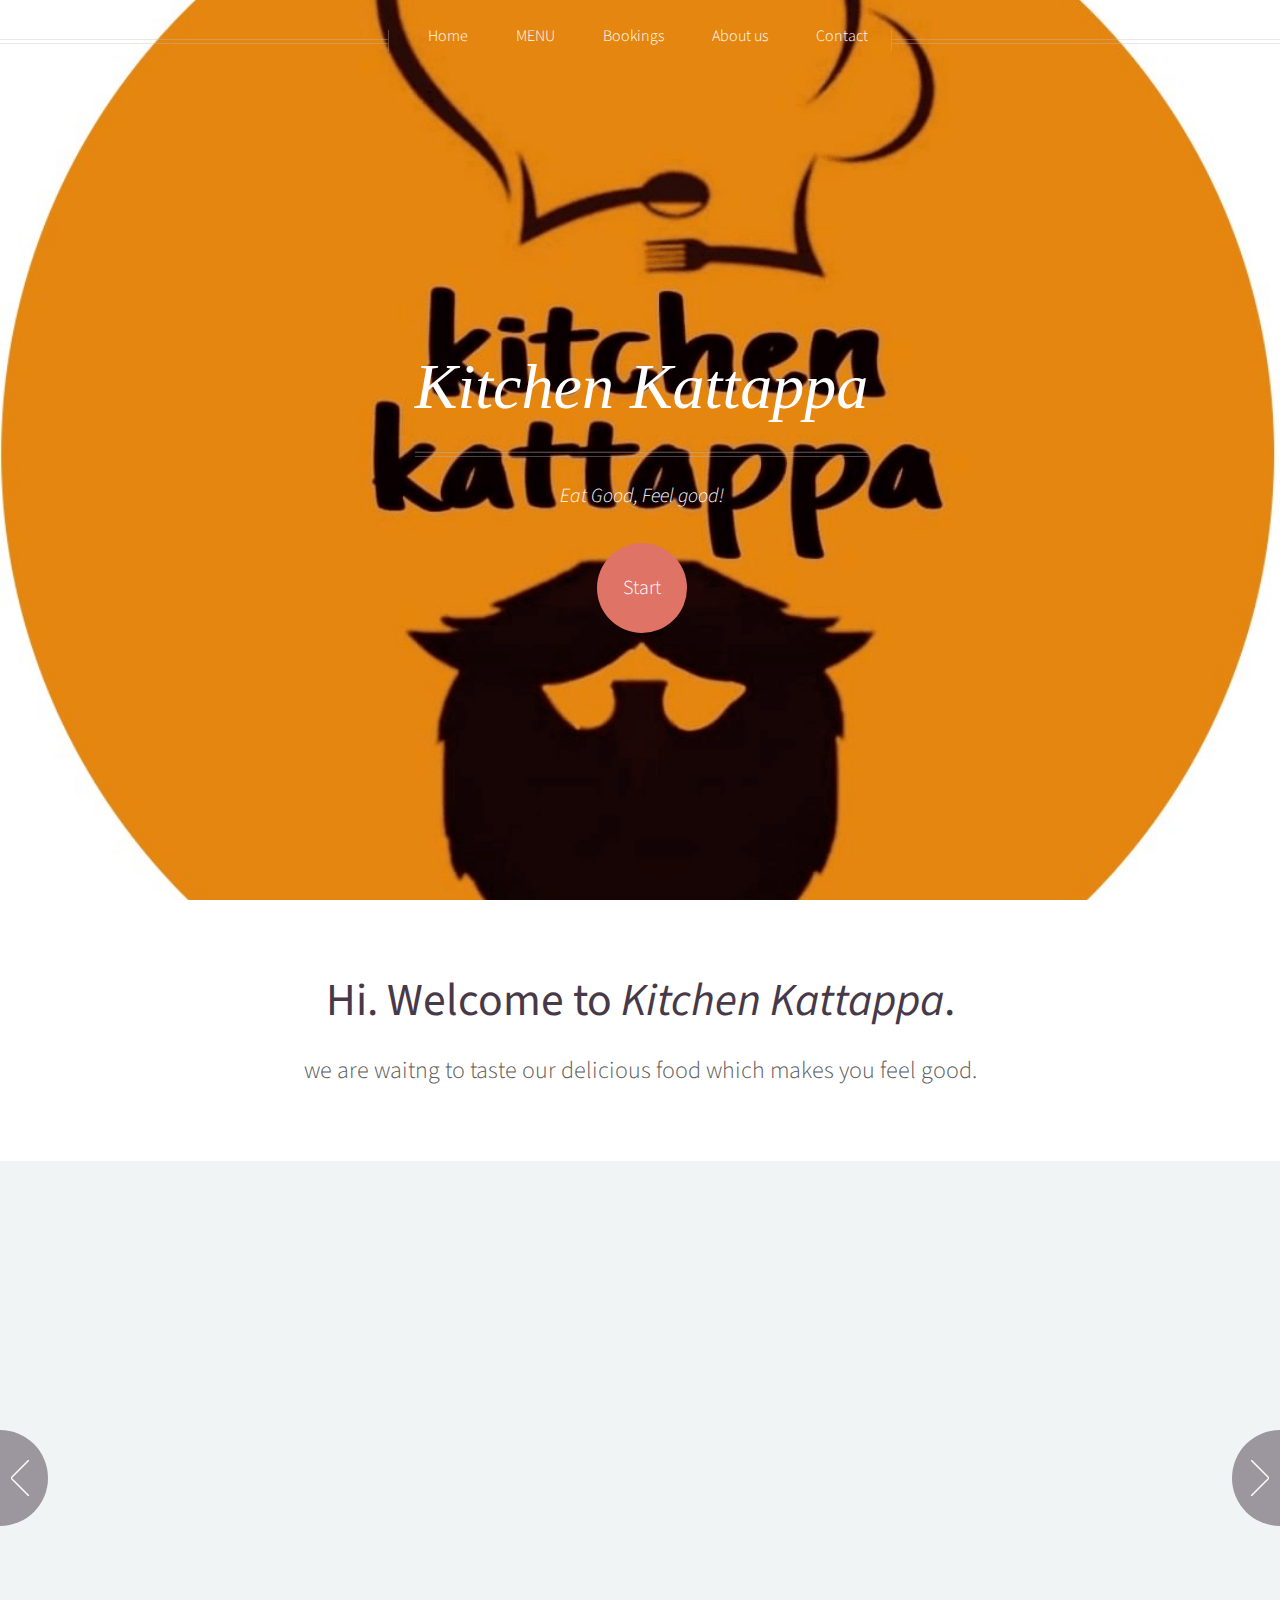
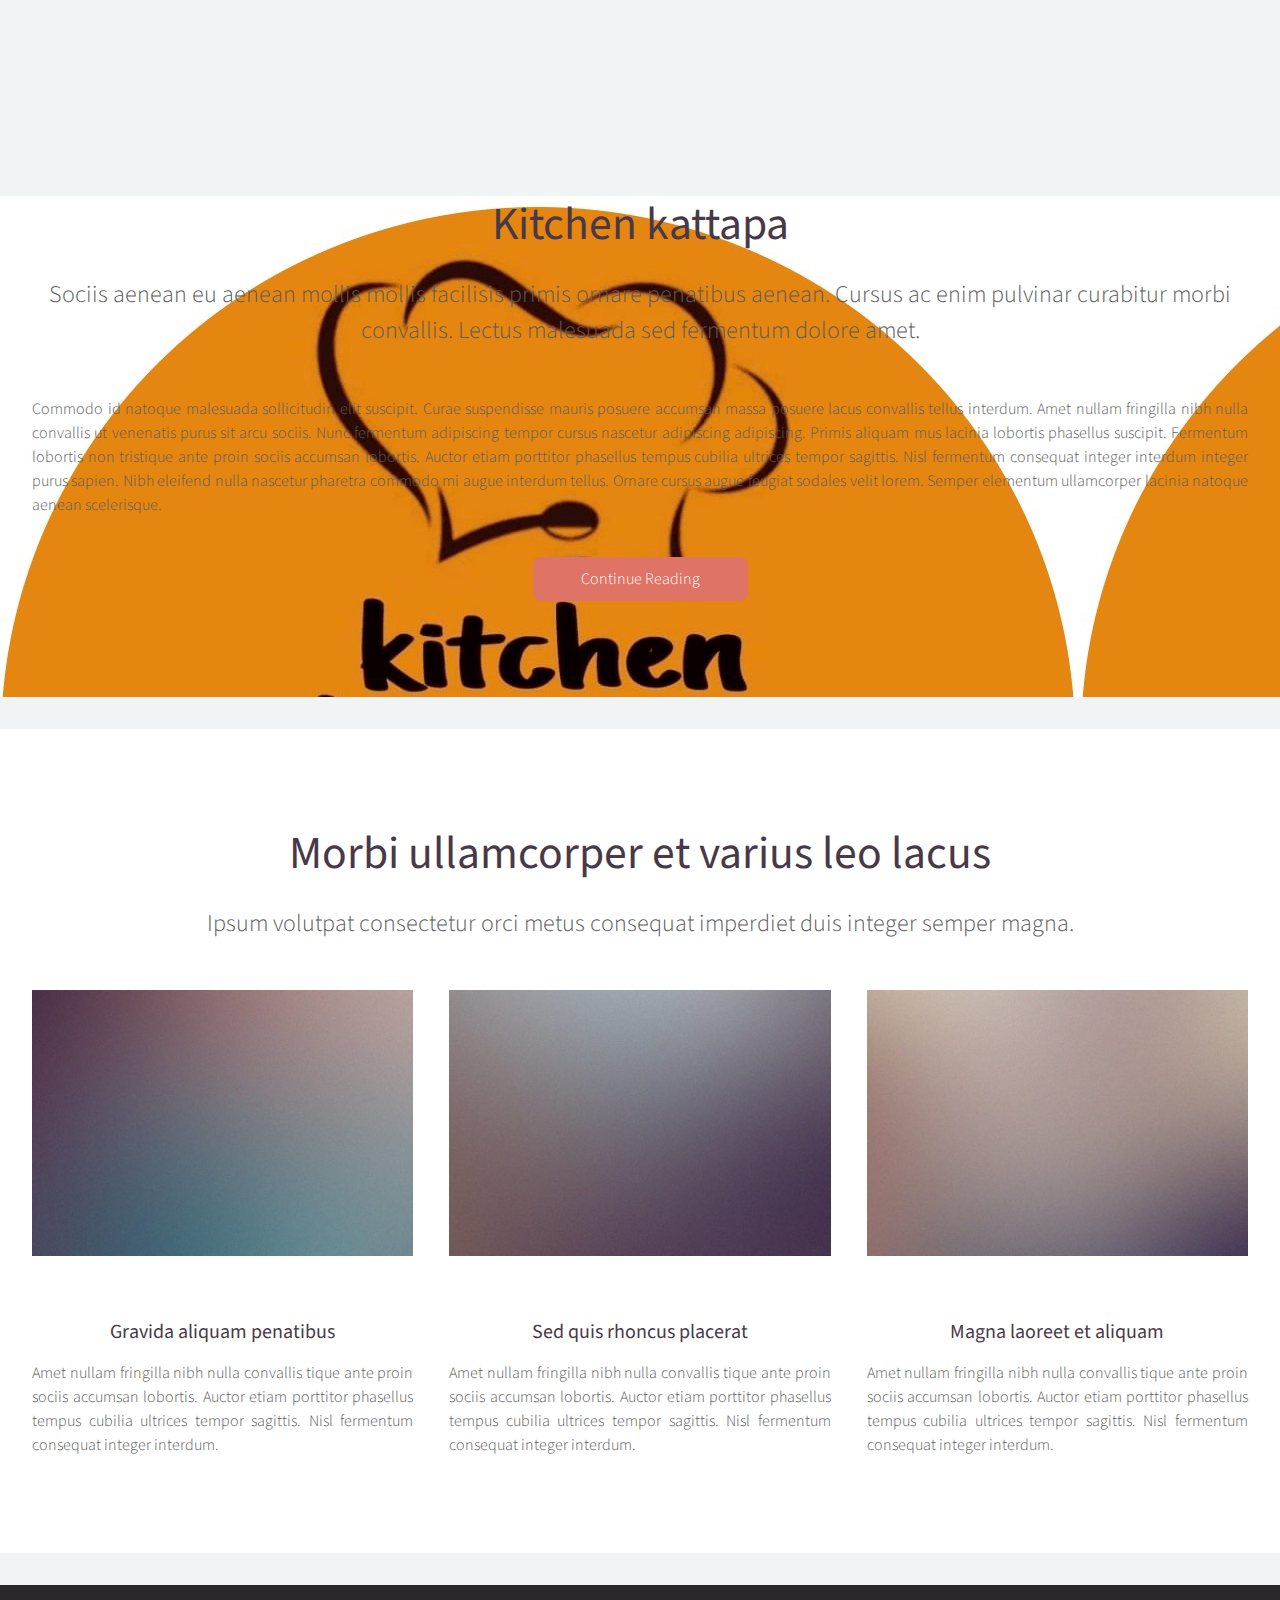
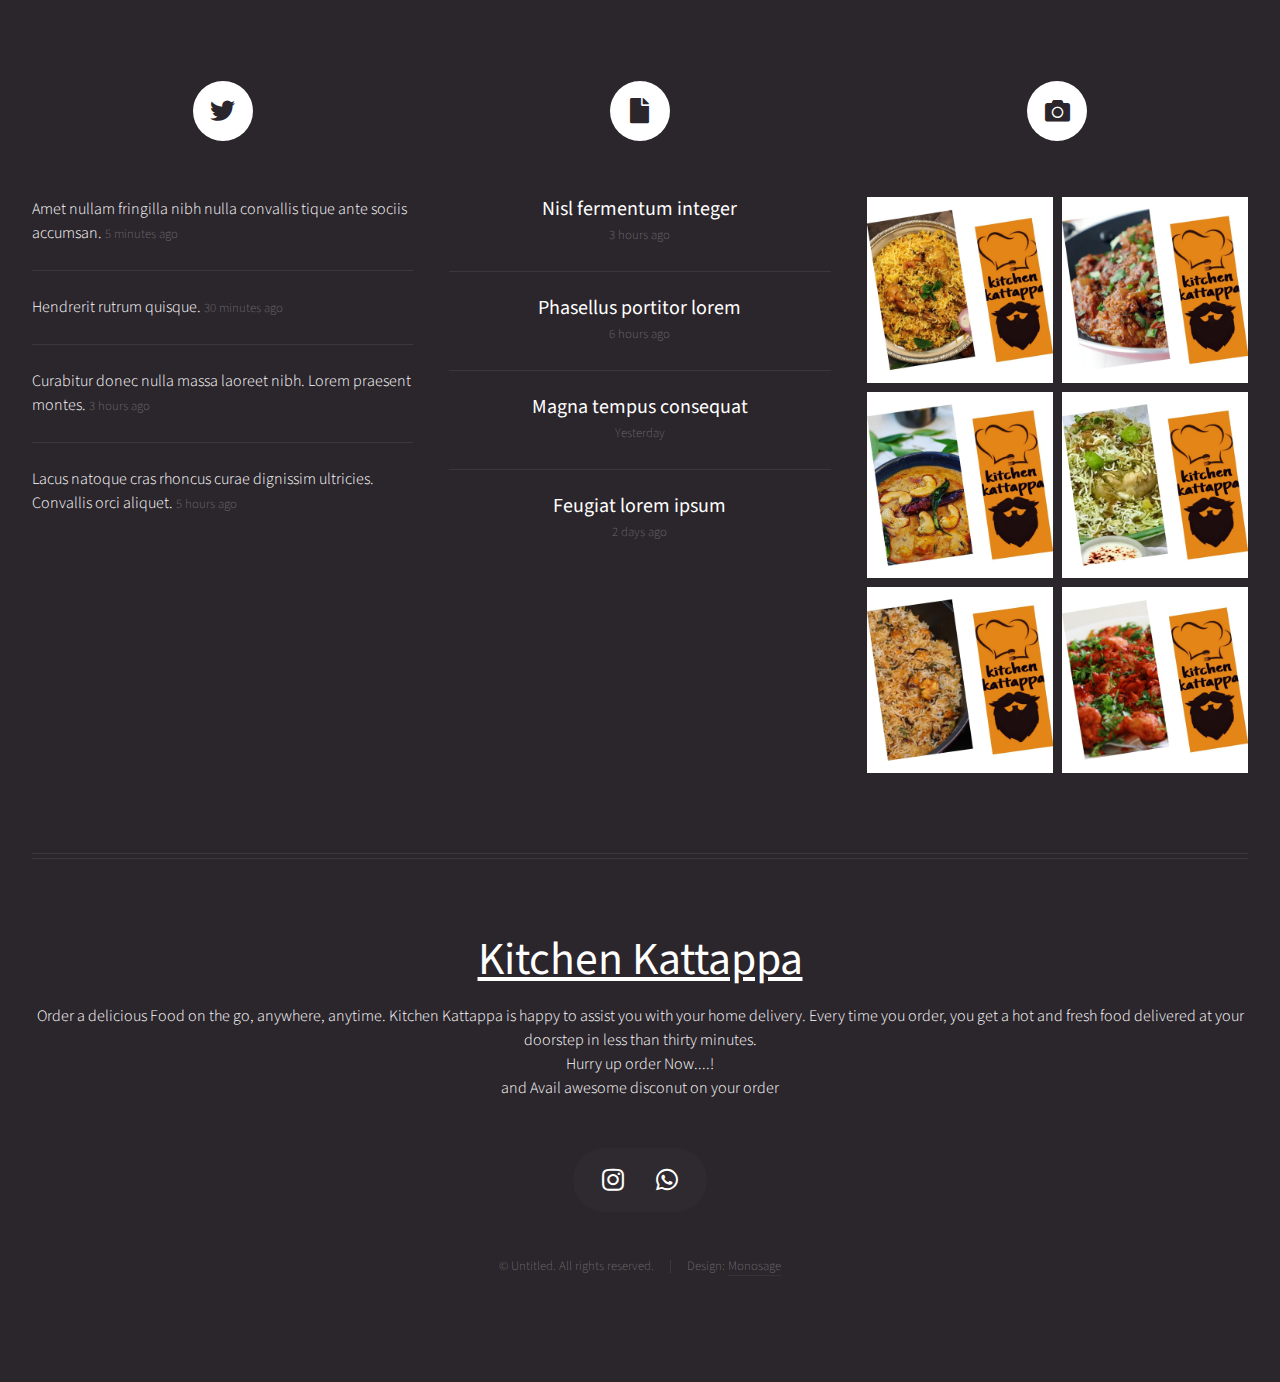
==== commit b5b743e0: "second commit" ====
--- a/index.html
+++ b/index.html
@@ -6,8 +6,9 @@
 -->
 <html>
 	<head>
-		<title>Kitchen Kattappa</title>
-		<meta charset="utf-8" />
+		<title><i>Kitchen Kattappa</i></title>
+		<link rel="icon" type="image/x-icon" href="/images/favicon.png">
+		<meta charset="utf-8" lang="en-us" />
 		<meta name="viewport" content="width=device-width, initial-scale=1, user-scalable=no" />
 		<link rel="stylesheet" href="assets/css/main.css" />
 		<noscript><link rel="stylesheet" href="assets/css/noscript.css" /></noscript>
@@ -16,9 +17,9 @@
 		<div id="page-wrapper">
 
 			<!-- Header -->
-				<div id="header">
-
-					<!-- Inner -->
+				<div id="header" style="background-image:url(images/bk.jpg);">
+
+					<!-- Inner -->   
 						<div class="inner">
 							<header>
 								<h1 style="font-family:'Franklin Gothic Medium'"><i><a href="index.html" id="logo">Kitchen Kattappa</a></i></h1>
@@ -40,16 +41,6 @@
 										<li><a href="#">Biryani</a></li>
 										<li><a href="#">Pizza</a></li>
 										<li><a href="#">veg specials</a></li>
-										     <li>
-											<!--<a href="#">And a submenu &hellip;</a>
-											<ul>
-												<li><a href="#">Lorem ipsum dolor</a></li>
-												<li><a href="#">Phasellus consequat</a></li>
-												<li><a href="#">Magna phasellus</a></li>
-												<li><a href="#">Etiam dolore nisl</a></li>
-											</ul>
-										</li>-->
-										
 									</ul>
 								</li>
 								<li><a href="left-sidebar.html">Bookings</a></li>
@@ -77,93 +68,93 @@
 						<article>
 							<a href="#" class="image featured"><img src="images/pic01.jpeg" alt="" /></a>
 							<header>
-								<h3><a href="#">Smoked Flavor Chicken Biryani</a></h3>
+								<p style="font-size: 23px; font-family:Arial Narrow Bold;"><i>Smoked Flavor Chicken Biryani</i></p>
+							</header>
+							
+						</article>
+
+						<article>
+							<a href="#" class="image featured"><img src="images/pic02.jpeg" alt="" /></a>
+							<header>
+								<p style="font-size: 25px; font-family:Arial Narrow Bold;"><i>Hyderabadi Chicken Biryani</i></p>
+							</header>
+							
+						</article>
+
+						<article>
+							<a href="#" class="image featured"><img src="images/pic03.jpeg" alt="" /></a>
+							<header>
+								<p style="font-size: 25px; font-family:Arial Narrow Bold;"><i>Chittinad Chicken Biryani</i></p>
+							</header>
+					
+						</article>
+
+						<article>
+							<a href="#" class="image featured"><img src="images/pic04.jpeg" alt="" /></a>
+							<header>
+								<p style="font-size: 25px; font-family:Arial Narrow Bold;"><i>Chicken DO Paiza</i></p>
+							</header>
+							
+						</article>
+
+						<article>
+							<a href="#" class="image featured"><img src="images/pic05.jpeg" alt="" /></a>
+							<header>
+								<p style="font-size: 25px; font-family:Arial Narrow Bold;"><i>Kadai Chicken Curry</i></p>
+							</header>
+						
+						</article>
+
+						<article>
+							<a href="#" class="image featured"><img src="images/pic06.jpeg" alt="" /></a>
+							<header>
+								<p style="font-size: 25px; font-family:Arial Narrow Bold;"><i>Chicken 65</i></p>
 							</header>
 							<p></p>
 						</article>
 
 						<article>
-							<a href="#" class="image featured"><img src="images/pic02.jpeg" alt="" /></a>
-							<header>
-								<h3><a href="#">Hyderabadi Chicken Biryani</a></h3>
-							</header>
-							<p></p>
-						</article>
-
-						<article>
-							<a href="#" class="image featured"><img src="images/pic03.jpeg" alt="" /></a>
-							<header>
-								<h3><a href="#">Chittinad Chicken Biryani</a></h3>
-							</header>
-							<p></p>
-						</article>
-
-						<article>
-							<a href="#" class="image featured"><img src="images/pic04.jpeg" alt="" /></a>
-							<header>
-								<h3><a href="#">Chicken DO Paiza</a></h3>
-							</header>
-							<p></p>
-						</article>
-
-						<article>
-							<a href="#" class="image featured"><img src="images/pic05.jpeg" alt="" /></a>
-							<header>
-								<h3><a href="#">Kadai Chicken Curry</a></h3>
-							</header>
-							<p></p>
-						</article>
-
-						<article>
-							<a href="#" class="image featured"><img src="images/pic06.jpeg" alt="" /></a>
-							<header>
-								<h3><a href="#">Chicken 65</a></h3>
-							</header>
-							<p></p>
-						</article>
-
-						<article>
 							<a href="#" class="image featured"><img src="images/pic07.jpeg" alt="" /></a>
 							<header>
-								<h3><a href="#">Charcoal Smoke Flavor Chicken Curry</a></h3>
-							</header>
-							<p></p>
+								<p style="font-size: 25px; font-family:Arial Narrow Bold;"><i>Chicken Curry</i></p>
+							</header>
+							
 						</article>
 
 						<article>
 							<a href="#" class="image featured"><img src="images/pic08.jpeg" alt="" /></a>
 							<header>
-								<h3><a href="#">KAJU Masala</a></h3>
-							</header>
-							<p></p>
+								<p style="font-size: 25px; font-family:Arial Narrow Bold;"><i>KAJU Masala</i></p>
+							</header>
+							
 						</article>
 
 						<article>
 							<a href="#" class="image featured"><img src="images/pic09.jpeg" alt="" /></a>
 							<header>
-								<h3><a href="#">HAriyali Chicken Biryani</a></h3>
-							</header>
-							<p></p>
+								<p style="font-size: 25px; font-family:Arial Narrow Bold;"><i>HAriyali Chicken Biryani</i></p>
+							</header>
+							IDFB0080201
 						</article>
 
 						<article>
 							<a href="#" class="image featured"><img src="images/pic10.jpeg" alt="" /></a>
 							<header>
-								<h3><a href="#">Paneer Masala Biryani</a></h3>
-							</header>
-							<p></p>
+								<p style="font-size: 25px; font-family:Arial Narrow Bold;"><i>Paneer Masala Biryani</i></p>
+							</header>
+						
 						</article>
 
 					</div>
 				</section>
 
 			<!-- Main -->
-				<div class="wrapper style2">
+				<div class="wrapper style2" style="background-image:url(images/bk.jpg);">
 
 					<article id="main" class="container special">
-						<a href="#" class="image featured"><img src="images/pic06.jpg" alt="" /></a>
+						
 						<header>
-							<h2><a href="#">Sed massa imperdiet magnis</a></h2>
+							<h2 st><a href="#">Kitchen kattapa</a></h2>
 							<p>
 								Sociis aenean eu aenean mollis mollis facilisis primis ornare penatibus aenean. Cursus ac enim
 								pulvinar curabitur morbi convallis. Lectus malesuada sed fermentum dolore amet.
@@ -310,31 +301,31 @@
 								</section>
 
 							<!-- Photos -->
-								<section class="col-4 col-12-mobile">
-									<header>
-										<h2 class="icon solid fa-camera circled"><span class="label">Photos</span></h2>
-									</header>
-									<div class="row gtr-25">
-										<div class="col-6">
-											<a href="#" class="image fit"><img src="images/pic10.jpg" alt="" /></a>
-										</div>
-										<div class="col-6">
-											<a href="#" class="image fit"><img src="images/pic11.jpg" alt="" /></a>
-										</div>
-										<div class="col-6">
-											<a href="#" class="image fit"><img src="images/pic12.jpg" alt="" /></a>
-										</div>
-										<div class="col-6">
-											<a href="#" class="image fit"><img src="images/pic13.jpg" alt="" /></a>
-										</div>
-										<div class="col-6">
-											<a href="#" class="image fit"><img src="images/pic14.jpg" alt="" /></a>
-										</div>
-										<div class="col-6">
-											<a href="#" class="image fit"><img src="images/pic15.jpg" alt="" /></a>
-										</div>
-									</div>
-								</section>
+							<section class="col-4 col-12-mobile">
+								<header>
+									<h2 class="icon solid fa-camera circled"><span class="label">Photos</span></h2>
+								</header>
+								<div class="row gtr-25">
+									<div class="col-6">
+										<a href="#" class="image fit"><img src="images/pic03.jpeg" alt="" /></a>
+									</div>
+									<div class="col-6">
+										<a href="#" class="image fit"><img src="images/pic05.jpeg" alt="" /></a>
+									</div>
+									<div class="col-6">
+										<a href="#" class="image fit"><img src="images/pic08.jpeg" alt="" /></a>
+									</div>
+									<div class="col-6">
+										<a href="#" class="image fit"><img src="images/pic09.jpeg" alt="" /></a>
+									</div>
+									<div class="col-6">
+										<a href="#" class="image fit"><img src="images/pic10.jpeg" alt="" /></a>
+									</div>
+									<div class="col-6">
+										<a href="#" class="image fit"><img src="images/pic06.jpeg" alt="" /></a>
+									</div>
+								</div>
+							</section>
 
 						</div>
 						<hr />
@@ -344,23 +335,24 @@
 								<!-- Contact -->
 									<section class="contact">
 										<header>
-											<h3>Nisl turpis nascetur interdum?</h3>
+											<h2><ins>Kitchen Kattappa</ins></h2>
 										</header>
-										<p>Urna nisl non quis interdum mus ornare ridiculus egestas ridiculus lobortis vivamus tempor aliquet.</p>
+										<p>Order a delicious Food on the go, anywhere, anytime. Kitchen Kattappa is happy to assist you with your home delivery. Every time you order, you get a hot and fresh food delivered at your doorstep in less than thirty minutes.
+											<br>
+											Hurry up order Now....!
+											<br>
+											and Avail awesome disconut on your order
+										</p>
 										<ul class="icons">
-											<li><a href="#" class="icon brands fa-twitter"><span class="label">Twitter</span></a></li>
-											<li><a href="#" class="icon brands fa-facebook-f"><span class="label">Facebook</span></a></li>
-											<li><a href="#" class="icon brands fa-instagram"><span class="label">Instagram</span></a></li>
-											<li><a href="#" class="icon brands fa-pinterest"><span class="label">Pinterest</span></a></li>
-											<li><a href="#" class="icon brands fa-dribbble"><span class="label">Dribbble</span></a></li>
-											<li><a href="#" class="icon brands fa-linkedin-in"><span class="label">Linkedin</span></a></li>
+											<li><a href="https://instagram.com/kitchenkattappa_warangal?utm_medium=copy_link" class="icon brands fa-instagram"><span class="label">Instagram</span></a></li>
+											<li><a href="https://api.whatsapp.com/send/?phone=919014916682&text&app_absent=0" class="icon brands fa-whatsapp"><span class="label">Whatsapp</span></a></li>
 										</ul>
 									</section>
 
 								<!-- Copyright -->
 									<div class="copyright">
 										<ul class="menu">
-											<li>&copy; Untitled. All rights reserved.</li><li>Design: <a href="http://html5up.net">HTML5 UP</a></li>
+											<li>&copy; Untitled. All rights reserved.</li><li>Design: <a href="http://monosage.com">Monosage</a></li>
 										</ul>
 									</div>
 
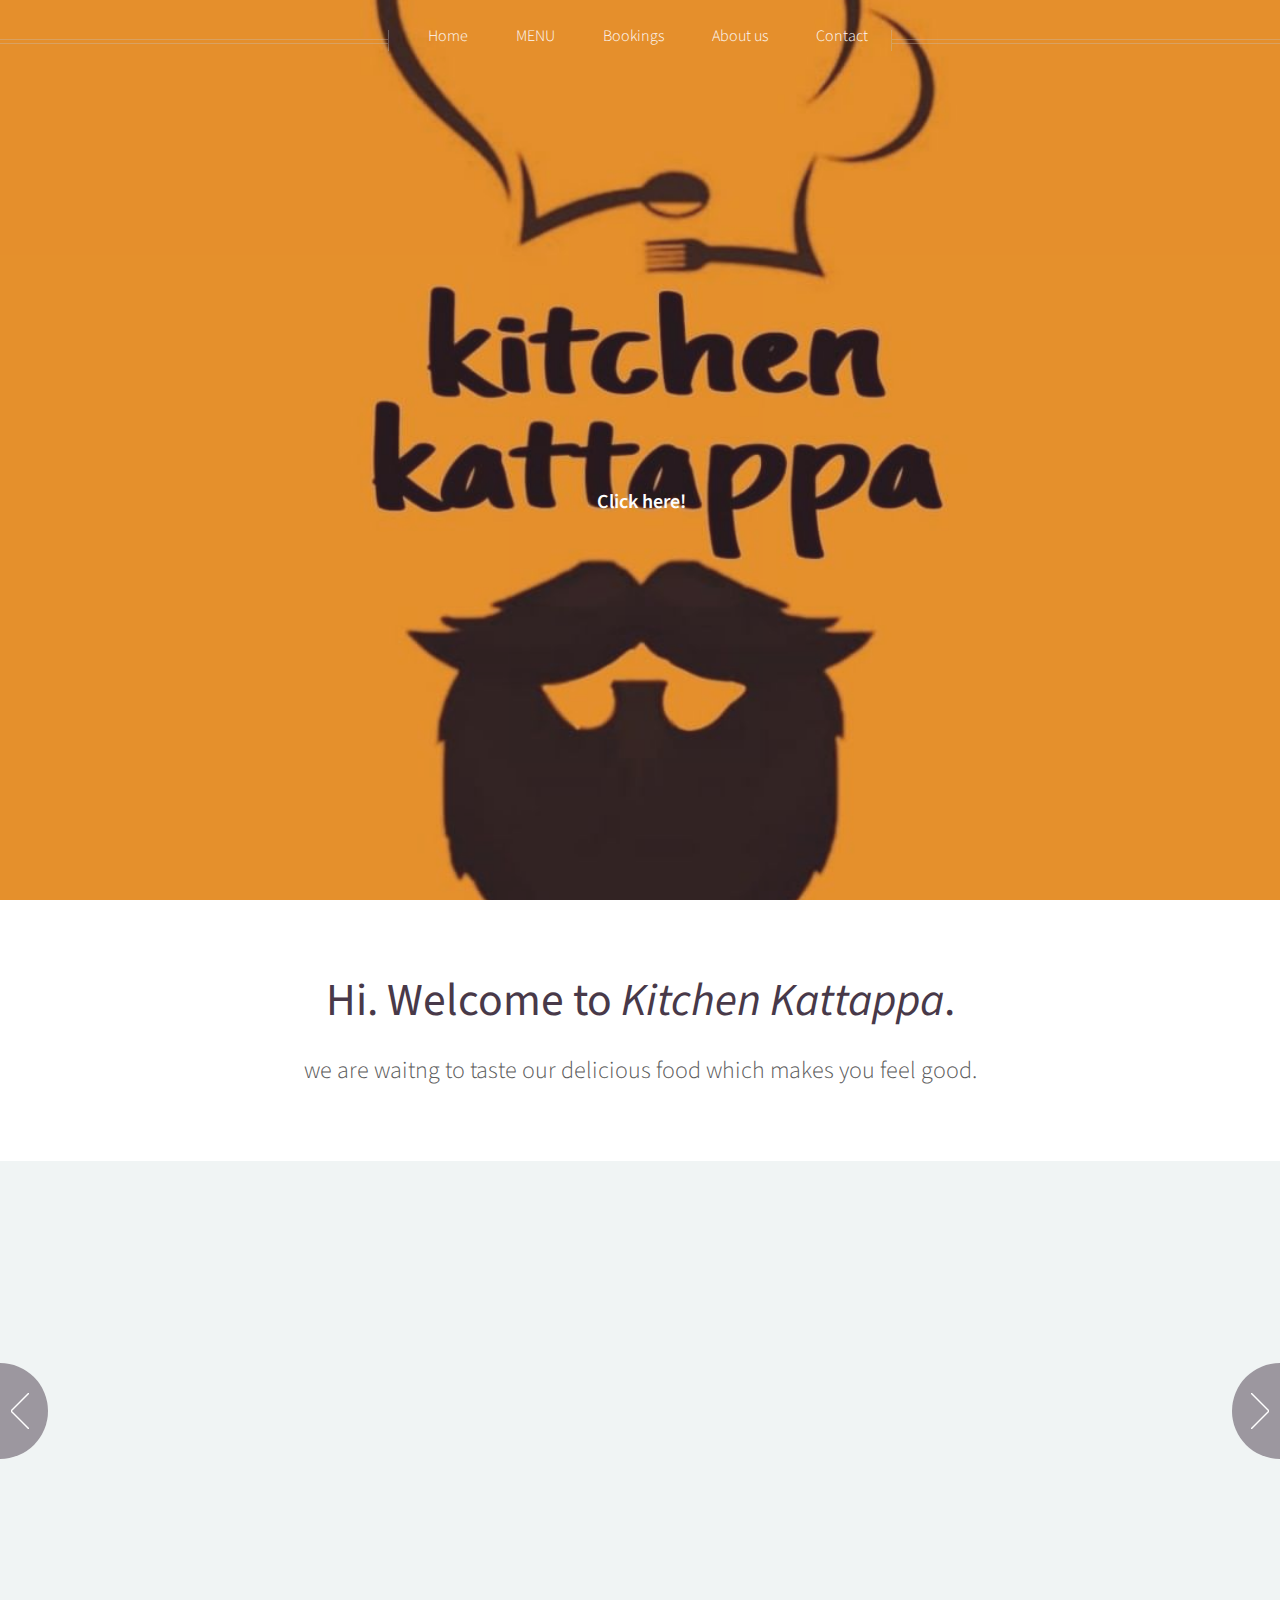
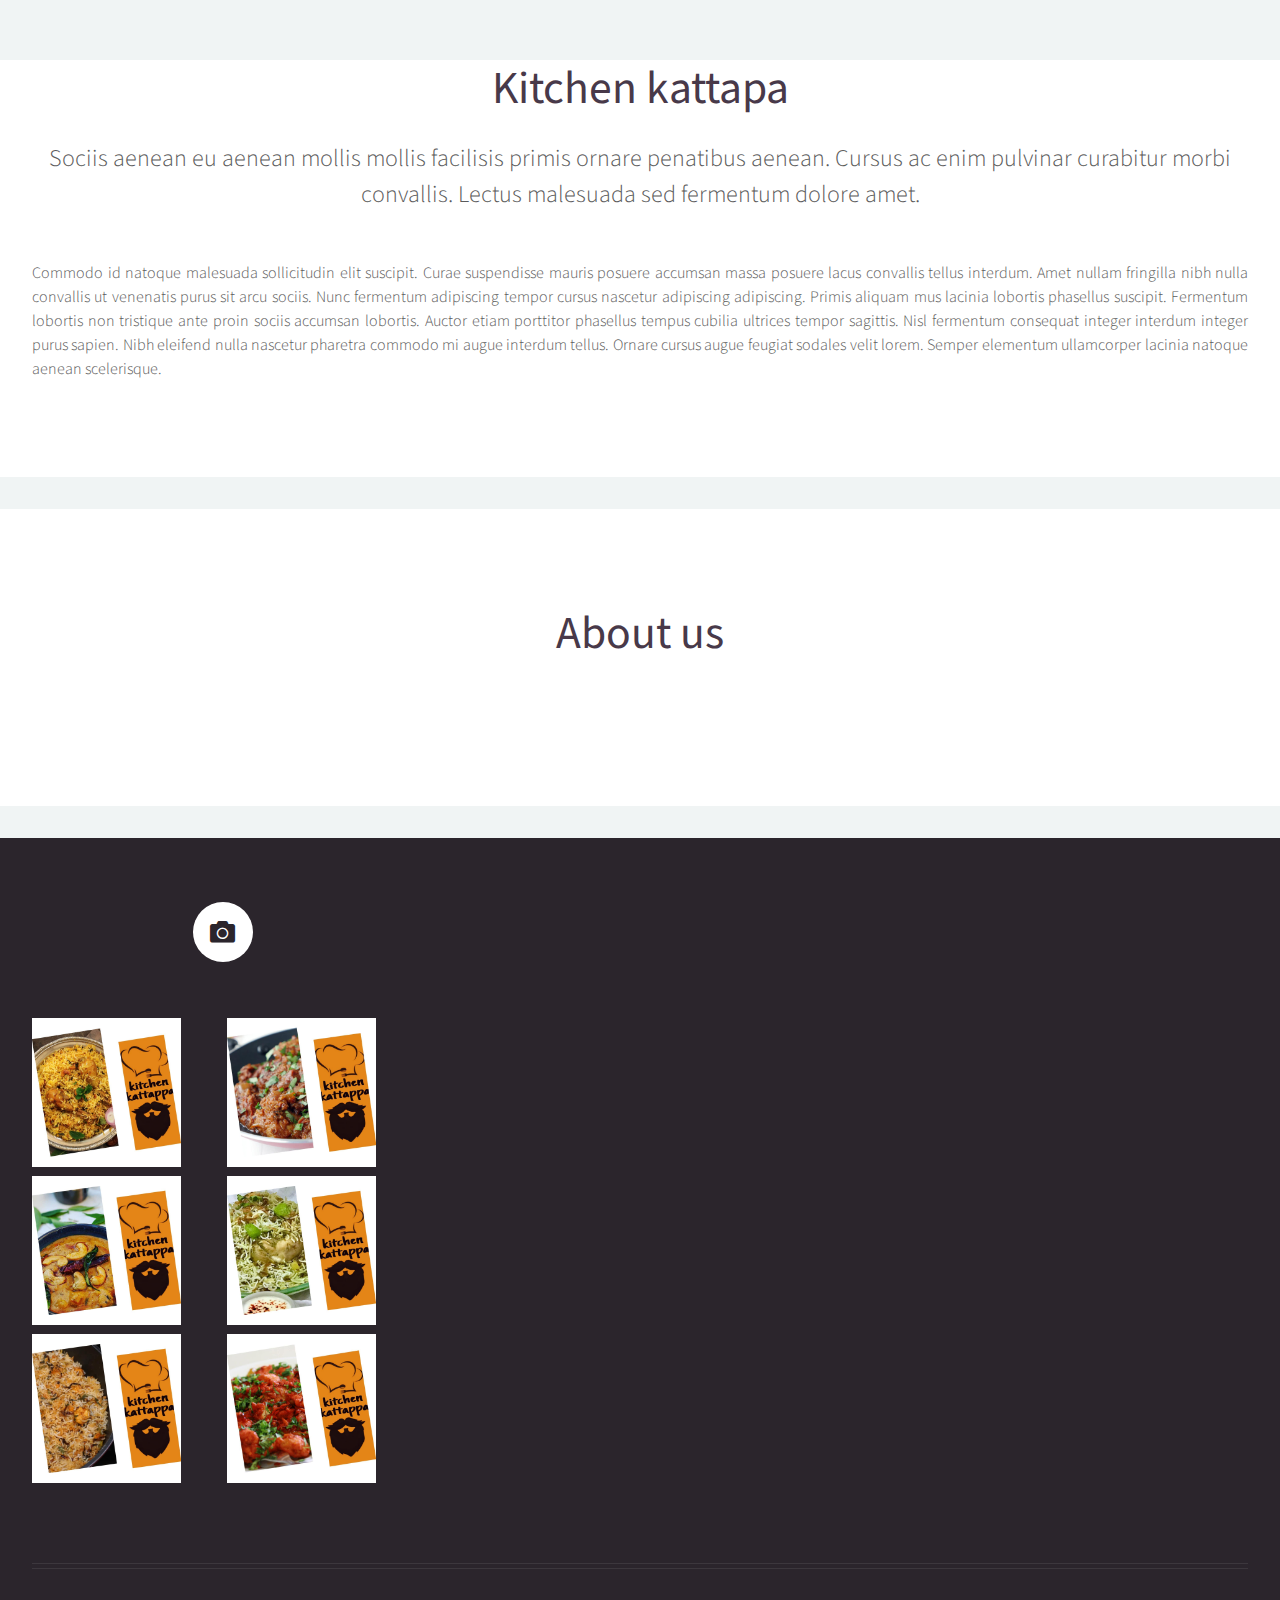
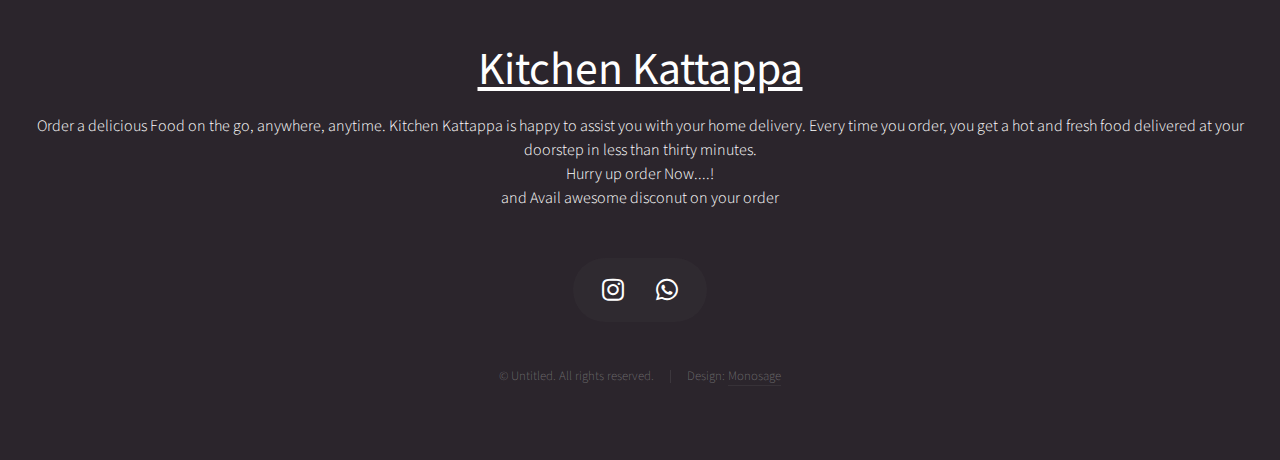
==== commit be1af151: "fourh commit" ====
--- a/index.html
+++ b/index.html
@@ -17,17 +17,13 @@
 		<div id="page-wrapper">
 
 			<!-- Header -->
-				<div id="header" style="background-image:url(images/bk.jpg);">
+				<div id="header">
 
 					<!-- Inner -->   
 						<div class="inner">
-							<header>
-								<h1 style="font-family:'Franklin Gothic Medium'"><i><a href="index.html" id="logo">Kitchen Kattappa</a></i></h1>
-								<hr />
-								<p><i>Eat Good, Feel good!</i></p>
-							</header>
+
 							<footer>
-								<a href="#banner" class="button circled scrolly">Start</a>
+								<a href="#banner" class="button circled scrolly">Click here!</a>
 							</footer>
 						</div>
 
@@ -134,7 +130,7 @@
 							<header>
 								<p style="font-size: 25px; font-family:Arial Narrow Bold;"><i>HAriyali Chicken Biryani</i></p>
 							</header>
-							IDFB0080201
+
 						</article>
 
 						<article>
@@ -149,7 +145,7 @@
 				</section>
 
 			<!-- Main -->
-				<div class="wrapper style2" style="background-image:url(images/bk.jpg);">
+				<div class="wrapper style2">
 
 					<article id="main" class="container special">
 						
@@ -170,9 +166,9 @@
 							interdum tellus. Ornare cursus augue feugiat sodales velit lorem. Semper elementum ullamcorper lacinia
 							natoque aenean scelerisque.
 						</p>
-						<footer>
+						<!-- <footer>
 							<a href="#" class="button">Continue Reading</a>
-						</footer>
+						</footer> -->
 					</article>
 
 				</div>
@@ -182,10 +178,14 @@
 
 					<section id="features" class="container special">
 						<header>
-							<h2>Morbi ullamcorper et varius leo lacus</h2>
-							<p>Ipsum volutpat consectetur orci metus consequat imperdiet duis integer semper magna.</p>
+							<h2>About us</h2>
+							<p></p>
 						</header>
-						<div class="row">
+
+						
+
+
+						<!-- <div class="row">
 							<article class="col-4 col-12-mobile special">
 								<a href="#" class="image featured"><img src="images/pic07.jpg" alt="" /></a>
 								<header>
@@ -215,7 +215,7 @@
 									Amet nullam fringilla nibh nulla convallis tique ante proin sociis accumsan lobortis. Auctor etiam
 									porttitor phasellus tempus cubilia ultrices tempor sagittis. Nisl fermentum consequat integer interdum.
 								</p>
-							</article>
+							</article> -->
 						</div>
 					</section>
 
@@ -225,8 +225,19 @@
 				<div id="footer">
 					<div class="container">
 						<div class="row">
-
-							<!-- Tweets -->
+							<!-- <div class="card">
+								<img src="header1.jpeg" alt="John" style="width:100%">
+								<h1>Raskesh</h1>
+								<p class="title">CEO & Founder</p>
+								<p>------------</p>
+								
+								<a href="#"><i class="fa fa-whatsapp"></i></a>
+								<a href="#"><i class="fa fa-instagram"></i></a>
+								<a href="#"><i class="fa fa-facebook"></i></a>
+								<p><button>Contact</button></p>
+					         </div> -->
+
+							<!-- Tweets
 								<section class="col-4 col-12-mobile">
 									<header>
 										<h2 class="icon brands fa-twitter circled"><span class="label">Tweets</span></h2>
@@ -257,10 +268,10 @@
 											</article>
 										</li>
 									</ul>
-								</section>
+								</section> -->
 
 							<!-- Posts -->
-								<section class="col-4 col-12-mobile">
+								<!-- <section class="col-4 col-12-mobile">
 									<header>
 										<h2 class="icon solid fa-file circled"><span class="label">Posts</span></h2>
 									</header>
@@ -298,7 +309,7 @@
 											</article>
 										</li>
 									</ul>
-								</section>
+								</section> -->
 
 							<!-- Photos -->
 							<section class="col-4 col-12-mobile">
--- a/assets/css/main.css
+++ b/assets/css/main.css
@@ -522,8 +522,8 @@
 			.row {
 				display: flex;
 				flex-wrap: wrap;
-				box-sizing: border-box;
-				align-items: stretch;
+				box-sizing:border-box;
+				align-items:center;
 			}
 
 				.row > * {
@@ -559,7 +559,7 @@
 				}
 
 				.row > .imp-wide {
-					order: -1;
+					order: -2;
 				}
 
 				.row > .col-1-wide {
@@ -676,8 +676,8 @@
 						}
 
 				.row.gtr-25 {
-					margin-top: -10px;
-					margin-left: -10px;
+					margin-top: 0px;
+					margin-left: 0px;
 				}
 
 					.row.gtr-25 > * {
@@ -710,8 +710,8 @@
 						}
 
 				.row {
-					margin-top: -40px;
-					margin-left: -40px;
+					margin-top: 0px;
+					margin-left: 0px;
 				}
 
 					.row > * {
@@ -1787,7 +1787,7 @@
 
 		.image img {
 			display: block;
-			width: 100%;
+			width: 80%;
 		}
 
 		.image.fit {
@@ -2053,18 +2053,18 @@
 	input[type="reset"],
 	button,
 	.button {
-		position: relative;
+		position:sticky;
 		display: inline-block;
-		background: #df7366;
+		/* background: #070707; */
 		color: #fff;
-		text-align: center;
+		text-align:center;
 		border-radius: 0.5em;
 		text-decoration: none;
 		padding: 0.65em 3em 0.65em 3em;
 		border: 0;
 		cursor: pointer;
-		outline: 0;
-		font-weight: 300;
+		outline: 0; 
+		font-weight: 600;
 		-moz-transition: background-color 0.35s ease-in-out, color 0.35s ease-in-out, border-bottom-color 0.35s ease-in-out;
 		-webkit-transition: background-color 0.35s ease-in-out, color 0.35s ease-in-out, border-bottom-color 0.35s ease-in-out;
 		-ms-transition: background-color 0.35s ease-in-out, color 0.35s ease-in-out, border-bottom-color 0.35s ease-in-out;
@@ -2077,7 +2077,7 @@
 		button:hover,
 		.button:hover {
 			color: #fff;
-			background: #ef8376;
+			background: rgb(243, 205, 123);
 		}
 
 		input[type="button"].alt,
@@ -2175,12 +2175,13 @@
 /* Header */
 
 	#header {
-		position: relative;
-		background-image: url("../../images/header.jpg");
+		position: web;
+		opacity: 0.9;
+		background-image: url("../../images/header1.jpeg");
 		background-size: cover;
 		background-position: center center;
 		background-attachment: fixed;
-		color: #fff;
+		color: rgb(255, 251, 251);
 		text-align: center;
 		padding: 7.5em 0 2em 0;
 		cursor: default;
@@ -2222,8 +2223,10 @@
 
 		#header .button {
 			display: inline-block;
+			/* border-style: groove; */
+			/* border-bottom-left-radius: 2em; */
 			border-radius: 100%;
-			width: 4.5em;
+			width: 8.5em;
 			height: 4.5em;
 			line-height: 4.5em;
 			text-align: center;
@@ -2265,18 +2268,18 @@
 			width: 100%;
 			height: 100%;
 			opacity: 0;
-			-moz-transition: opacity 2.5s ease-in-out;
-			-webkit-transition: opacity 2.5s ease-in-out;
-			-ms-transition: opacity 2.5s ease-in-out;
-			transition: opacity 2.5s ease-in-out;
-			-moz-transition-delay: 0.5s;
-			-webkit-transition-delay: 0.5s;
-			-ms-transition-delay: 0.5s;
-			transition-delay: 0.5s;
+			-moz-transition: opacity 0s ease-in-out;
+			-webkit-transition: opacity 0s ease-in-out;
+			-ms-transition: opacity 0s ease-in-out;
+			transition: opacity0s ease-in-out;
+			-moz-transition-delay: 0s;
+			-webkit-transition-delay: 0s;
+			-ms-transition-delay: 0s;
+			transition-delay: 0s;
 		}
 
 	body.homepage.is-preload #header:after {
-		opacity: 1;
+		opacity: 0;
 	}
 
 /* Nav */
@@ -2459,7 +2462,7 @@
 	#footer {
 		position: relative;
 		overflow: hidden;
-		padding: 6em 0 6em 0;
+		padding: 4em 0 4em 0;
 		background: #2b252c;
 		color: #fff;
 	}
@@ -3060,6 +3063,9 @@
 				background-attachment: scroll;
 				padding: 2.5em 0 0 0;
 			}
+			img {
+				opacity: 0.5;
+			  }
 
 				#header .inner {
 					padding-top: 1.5em;
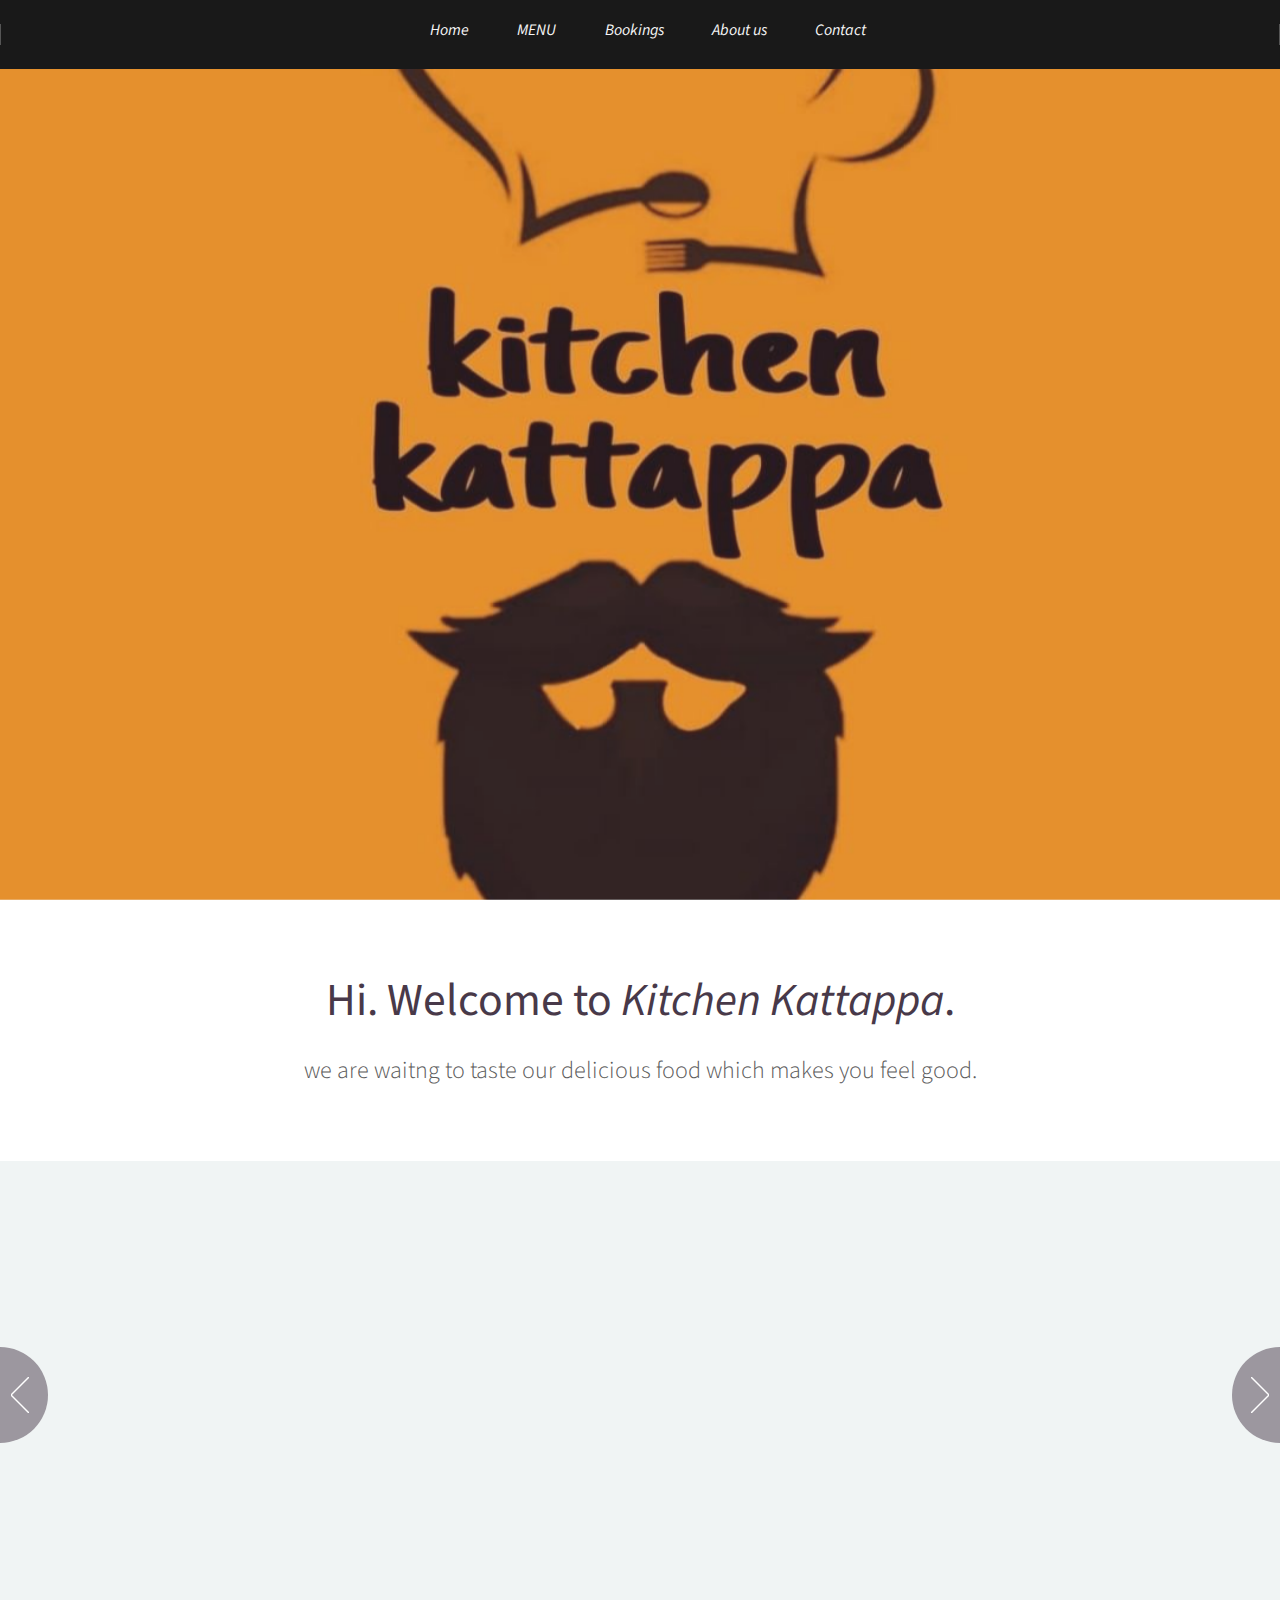
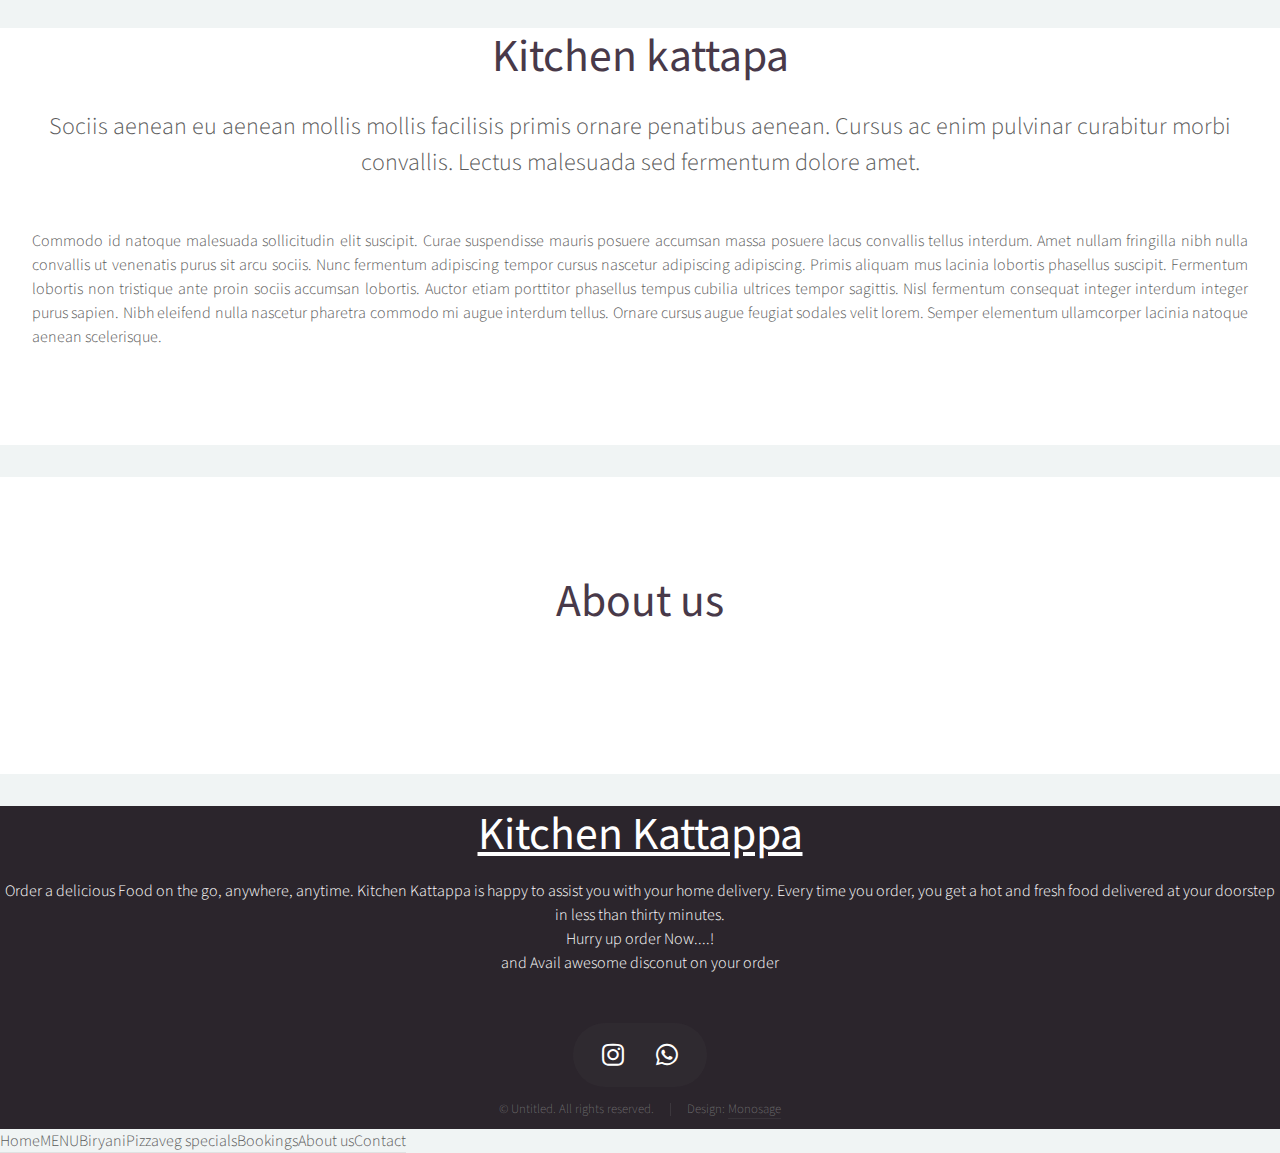
==== commit 48a5ef21: "fourth commit" ====
--- a/index.html
+++ b/index.html
@@ -18,14 +18,14 @@
 
 			<!-- Header -->
 				<div id="header">
-
-					<!-- Inner -->   
+<!-- 
+					Inner   
 						<div class="inner">
 
 							<footer>
 								<a href="#banner" class="button circled scrolly">Click here!</a>
 							</footer>
-						</div>
+						</div> -->
 
 					<!-- Nav -->
 						<nav id="nav">
@@ -62,7 +62,9 @@
 					<div class="reel">
 
 						<article>
-							<a href="#" class="image featured"><img src="images/pic01.jpeg" alt="" /></a>
+							<a href="#" class="image featured">
+								<center><img src="images/pic01.jpeg" alt="" /></center>
+							</a>
 							<header>
 								<p style="font-size: 23px; font-family:Arial Narrow Bold;"><i>Smoked Flavor Chicken Biryani</i></p>
 							</header>
@@ -70,7 +72,9 @@
 						</article>
 
 						<article>
-							<a href="#" class="image featured"><img src="images/pic02.jpeg" alt="" /></a>
+							<a href="#" class="image featured">
+								<center><img src="images/pic02.jpeg" alt="" /></center>
+							</a>
 							<header>
 								<p style="font-size: 25px; font-family:Arial Narrow Bold;"><i>Hyderabadi Chicken Biryani</i></p>
 							</header>
@@ -78,7 +82,9 @@
 						</article>
 
 						<article>
-							<a href="#" class="image featured"><img src="images/pic03.jpeg" alt="" /></a>
+							<a href="#" class="image featured">
+								<center><img src="images/pic03.jpeg" alt="" /></center>
+							</a>
 							<header>
 								<p style="font-size: 25px; font-family:Arial Narrow Bold;"><i>Chittinad Chicken Biryani</i></p>
 							</header>
@@ -86,7 +92,9 @@
 						</article>
 
 						<article>
-							<a href="#" class="image featured"><img src="images/pic04.jpeg" alt="" /></a>
+							<a href="#" class="image featured">
+								<center><img src="images/pic04.jpeg" alt="" /></center>
+							</a>
 							<header>
 								<p style="font-size: 25px; font-family:Arial Narrow Bold;"><i>Chicken DO Paiza</i></p>
 							</header>
@@ -94,7 +102,9 @@
 						</article>
 
 						<article>
-							<a href="#" class="image featured"><img src="images/pic05.jpeg" alt="" /></a>
+							<a href="#" class="image featured">
+								<center><img src="images/pic05.jpeg" alt="" /></center>
+							</a>
 							<header>
 								<p style="font-size: 25px; font-family:Arial Narrow Bold;"><i>Kadai Chicken Curry</i></p>
 							</header>
@@ -102,7 +112,9 @@
 						</article>
 
 						<article>
-							<a href="#" class="image featured"><img src="images/pic06.jpeg" alt="" /></a>
+							<a href="#" class="image featured">
+								<center><img src="images/pic06.jpeg" alt="" /></center>
+							</a>
 							<header>
 								<p style="font-size: 25px; font-family:Arial Narrow Bold;"><i>Chicken 65</i></p>
 							</header>
@@ -110,7 +122,9 @@
 						</article>
 
 						<article>
-							<a href="#" class="image featured"><img src="images/pic07.jpeg" alt="" /></a>
+							<a href="#" class="image featured">
+								<center><img src="images/pic07.jpeg" alt="" /></center>
+							</a>
 							<header>
 								<p style="font-size: 25px; font-family:Arial Narrow Bold;"><i>Chicken Curry</i></p>
 							</header>
@@ -118,7 +132,9 @@
 						</article>
 
 						<article>
-							<a href="#" class="image featured"><img src="images/pic08.jpeg" alt="" /></a>
+							<a href="#" class="image featured">
+								<center><img src="images/pic08.jpeg" alt="" /></center>
+							</a>
 							<header>
 								<p style="font-size: 25px; font-family:Arial Narrow Bold;"><i>KAJU Masala</i></p>
 							</header>
@@ -225,122 +241,6 @@
 				<div id="footer">
 					<div class="container">
 						<div class="row">
-							<!-- <div class="card">
-								<img src="header1.jpeg" alt="John" style="width:100%">
-								<h1>Raskesh</h1>
-								<p class="title">CEO & Founder</p>
-								<p>------------</p>
-								
-								<a href="#"><i class="fa fa-whatsapp"></i></a>
-								<a href="#"><i class="fa fa-instagram"></i></a>
-								<a href="#"><i class="fa fa-facebook"></i></a>
-								<p><button>Contact</button></p>
-					         </div> -->
-
-							<!-- Tweets
-								<section class="col-4 col-12-mobile">
-									<header>
-										<h2 class="icon brands fa-twitter circled"><span class="label">Tweets</span></h2>
-									</header>
-									<ul class="divided">
-										<li>
-											<article class="tweet">
-												Amet nullam fringilla nibh nulla convallis tique ante sociis accumsan.
-												<span class="timestamp">5 minutes ago</span>
-											</article>
-										</li>
-										<li>
-											<article class="tweet">
-												Hendrerit rutrum quisque.
-												<span class="timestamp">30 minutes ago</span>
-											</article>
-										</li>
-										<li>
-											<article class="tweet">
-												Curabitur donec nulla massa laoreet nibh. Lorem praesent montes.
-												<span class="timestamp">3 hours ago</span>
-											</article>
-										</li>
-										<li>
-											<article class="tweet">
-												Lacus natoque cras rhoncus curae dignissim ultricies. Convallis orci aliquet.
-												<span class="timestamp">5 hours ago</span>
-											</article>
-										</li>
-									</ul>
-								</section> -->
-
-							<!-- Posts -->
-								<!-- <section class="col-4 col-12-mobile">
-									<header>
-										<h2 class="icon solid fa-file circled"><span class="label">Posts</span></h2>
-									</header>
-									<ul class="divided">
-										<li>
-											<article class="post stub">
-												<header>
-													<h3><a href="#">Nisl fermentum integer</a></h3>
-												</header>
-												<span class="timestamp">3 hours ago</span>
-											</article>
-										</li>
-										<li>
-											<article class="post stub">
-												<header>
-													<h3><a href="#">Phasellus portitor lorem</a></h3>
-												</header>
-												<span class="timestamp">6 hours ago</span>
-											</article>
-										</li>
-										<li>
-											<article class="post stub">
-												<header>
-													<h3><a href="#">Magna tempus consequat</a></h3>
-												</header>
-												<span class="timestamp">Yesterday</span>
-											</article>
-										</li>
-										<li>
-											<article class="post stub">
-												<header>
-													<h3><a href="#">Feugiat lorem ipsum</a></h3>
-												</header>
-												<span class="timestamp">2 days ago</span>
-											</article>
-										</li>
-									</ul>
-								</section> -->
-
-							<!-- Photos -->
-							<section class="col-4 col-12-mobile">
-								<header>
-									<h2 class="icon solid fa-camera circled"><span class="label">Photos</span></h2>
-								</header>
-								<div class="row gtr-25">
-									<div class="col-6">
-										<a href="#" class="image fit"><img src="images/pic03.jpeg" alt="" /></a>
-									</div>
-									<div class="col-6">
-										<a href="#" class="image fit"><img src="images/pic05.jpeg" alt="" /></a>
-									</div>
-									<div class="col-6">
-										<a href="#" class="image fit"><img src="images/pic08.jpeg" alt="" /></a>
-									</div>
-									<div class="col-6">
-										<a href="#" class="image fit"><img src="images/pic09.jpeg" alt="" /></a>
-									</div>
-									<div class="col-6">
-										<a href="#" class="image fit"><img src="images/pic10.jpeg" alt="" /></a>
-									</div>
-									<div class="col-6">
-										<a href="#" class="image fit"><img src="images/pic06.jpeg" alt="" /></a>
-									</div>
-								</div>
-							</section>
-
-						</div>
-						<hr />
-						<div class="row">
 							<div class="col-12">
 
 								<!-- Contact -->
--- a/assets/css/main.css
+++ b/assets/css/main.css
@@ -1745,7 +1745,7 @@
 /* Sections/Article */
 
 	section, article {
-		margin-bottom: 3em;
+		margin-bottom: 1em;
 	}
 
 		section > :last-child, section:last-child, article > :last-child, article:last-child {
@@ -1773,7 +1773,7 @@
 		}
 
 	footer {
-		margin: 2.5em 0 0 0;
+		margin: 1.5em 0 0 0;
 	}
 
 /* Image */
@@ -2175,13 +2175,13 @@
 /* Header */
 
 	#header {
-		position: web;
+		position:sticky;
 		opacity: 0.9;
 		background-image: url("../../images/header1.jpeg");
 		background-size: cover;
 		background-position: center center;
 		background-attachment: fixed;
-		color: rgb(255, 251, 251);
+		color:whitesmoke;
 		text-align: center;
 		padding: 7.5em 0 2em 0;
 		cursor: default;
@@ -2195,7 +2195,7 @@
 		}
 
 		#header .inner {
-			position: relative;
+			position:fixed;
 			z-index: 1;
 			margin: 0;
 			display: inline-block;
@@ -2203,7 +2203,7 @@
 		}
 
 		#header header {
-			display: inline-block;
+			display: fixed;
 		}
 
 			#header header > p {
@@ -2262,7 +2262,7 @@
 			content: '';
 			background: #1C0920;
 			display: block;
-			position: absolute;
+			position:fixed;
 			left: 0;
 			top: 0;
 			width: 100%;
@@ -2285,20 +2285,24 @@
 /* Nav */
 
 	#nav {
-		position: absolute;
+		position:fixed;
+		background-color:black;
 		top: 0;
 		left: 0;
 		width: 100%;
 		text-align: center;
 		padding: 1.5em 0 1.5em 0;
 		z-index: 1;
-		overflow: hidden;
+		overflow:hidden;
 	}
 
 		#nav > ul {
 			line-height: 0px;
 			position: relative;
-			display: inline-block;
+			font-display:initial;
+			font-weight:bolder;
+			font-style: italic;
+			display:block;
 			margin: 0;
 			height: 21px;
 			border-left: solid 1px rgba(192, 192, 192, 0.35);
@@ -2461,8 +2465,8 @@
 
 	#footer {
 		position: relative;
-		overflow: hidden;
-		padding: 4em 0 4em 0;
+		overflow:auto;
+		/* padding: 0.em 0 0.5em 0; */
 		background: #2b252c;
 		color: #fff;
 	}
@@ -2646,16 +2650,16 @@
 		/* Carousel */
 
 			.carousel {
-				padding: 1.5em 0 1.5em 0;
+				padding: 0.5em 0 0.5em 0;
 			}
 
 				.carousel .reel {
-					padding: 0 1.5em 0 1.5em;
+					padding: 0 0.5em 0 0.5em;
 				}
 
 				.carousel article {
-					width: 18em;
-					margin: 0 1.25em 0 0;
+					width: 15em;
+					margin: 0 0.5em 0 0;
 				}
 
 	}
@@ -2699,8 +2703,8 @@
 		/* Footer */
 
 			#footer {
-				padding-left: 2em;
-				padding-right: 2em;
+				padding-left: 0em;
+				padding-right: 0em;
 			}
 
 	}
@@ -2729,9 +2733,9 @@
 
 		/* Footer */
 
-			#footer {
-				padding: 4em 2em 4em 2em;
-			}
+			/* #footer {
+				/* padding: 2em 1em 2em 0em; */
+			} */
 
 		/* Carousel */
 
@@ -2799,7 +2803,7 @@
 		/* Image */
 
 			.image.featured {
-				margin: 0 0 2em 0;
+				margin: 0 0 0.8em 0;
 			}
 
 			.image.left {
@@ -3126,10 +3130,10 @@
 
 		/* Footer */
 
-			#footer {
+			/* #footer {
 				padding-left: 1em;
 				padding-right: 1em;
-			}
+			} */
 
 		/* Carousel */
 
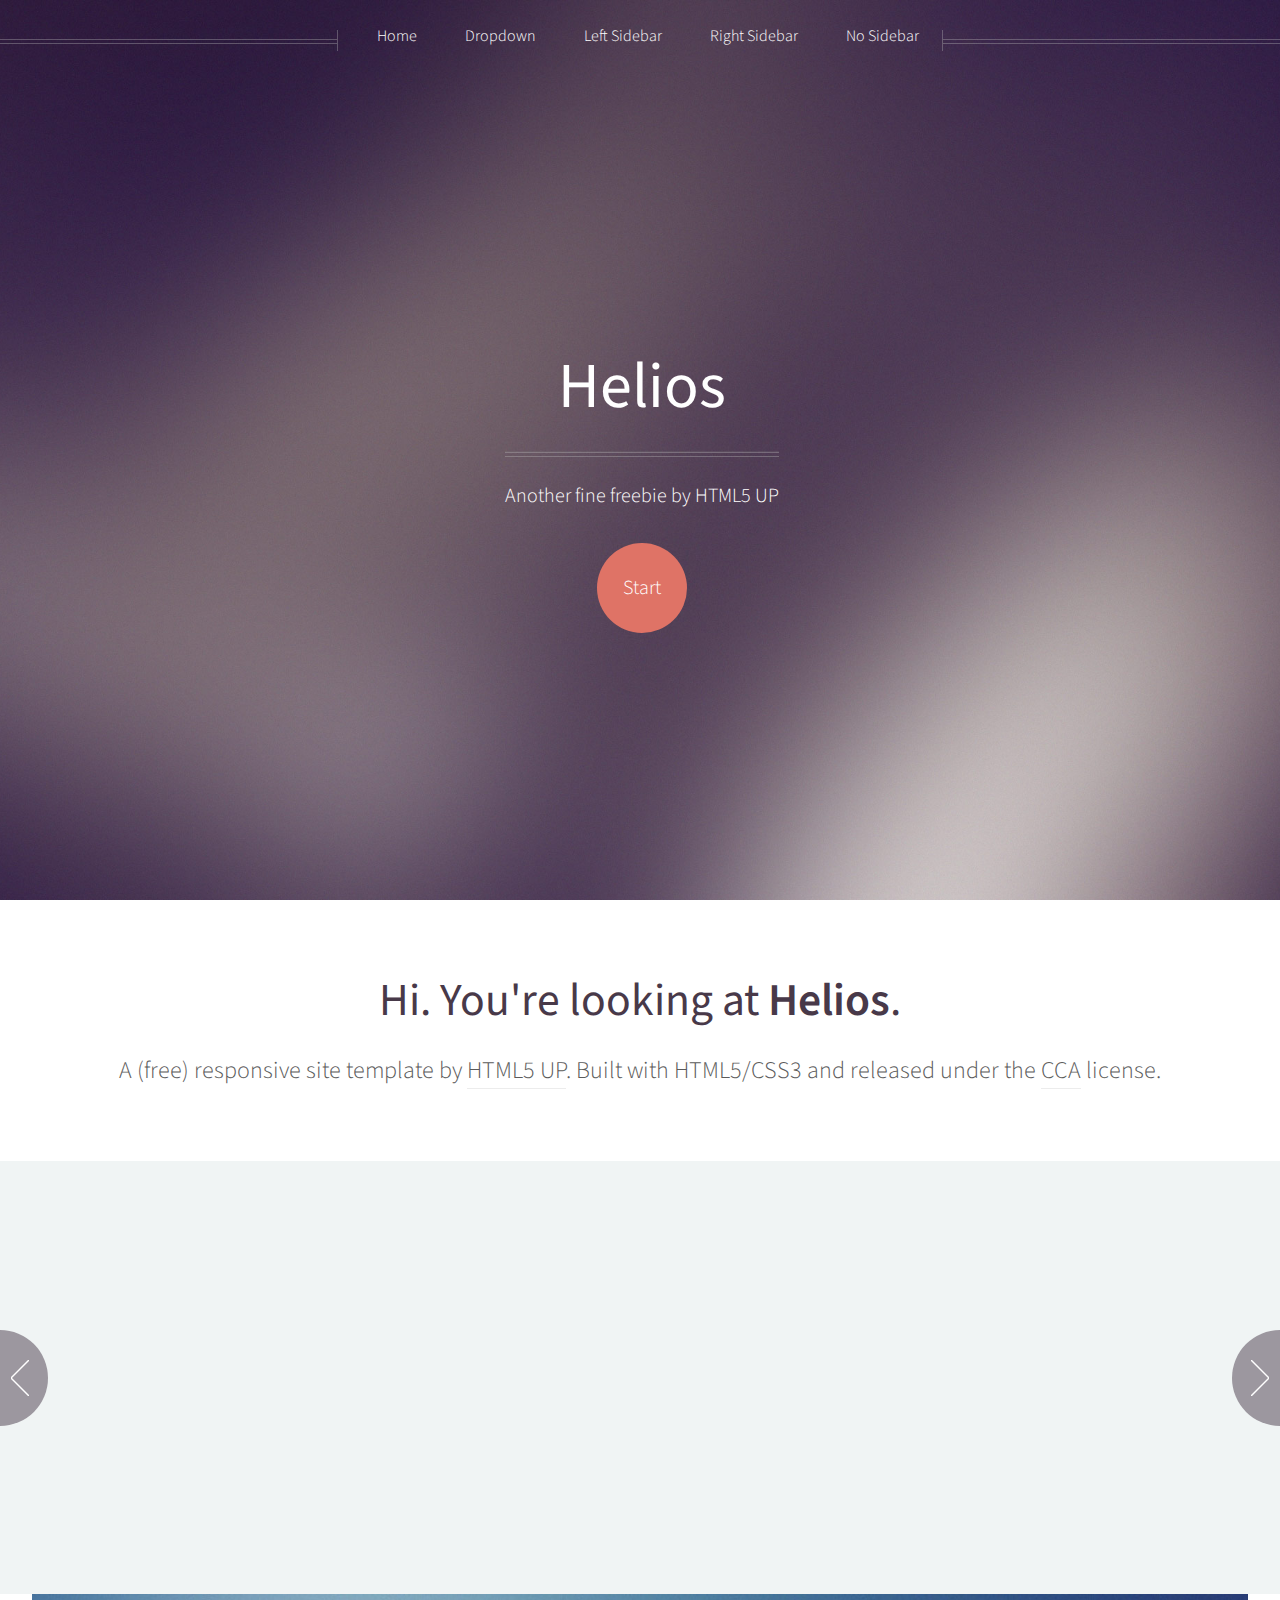
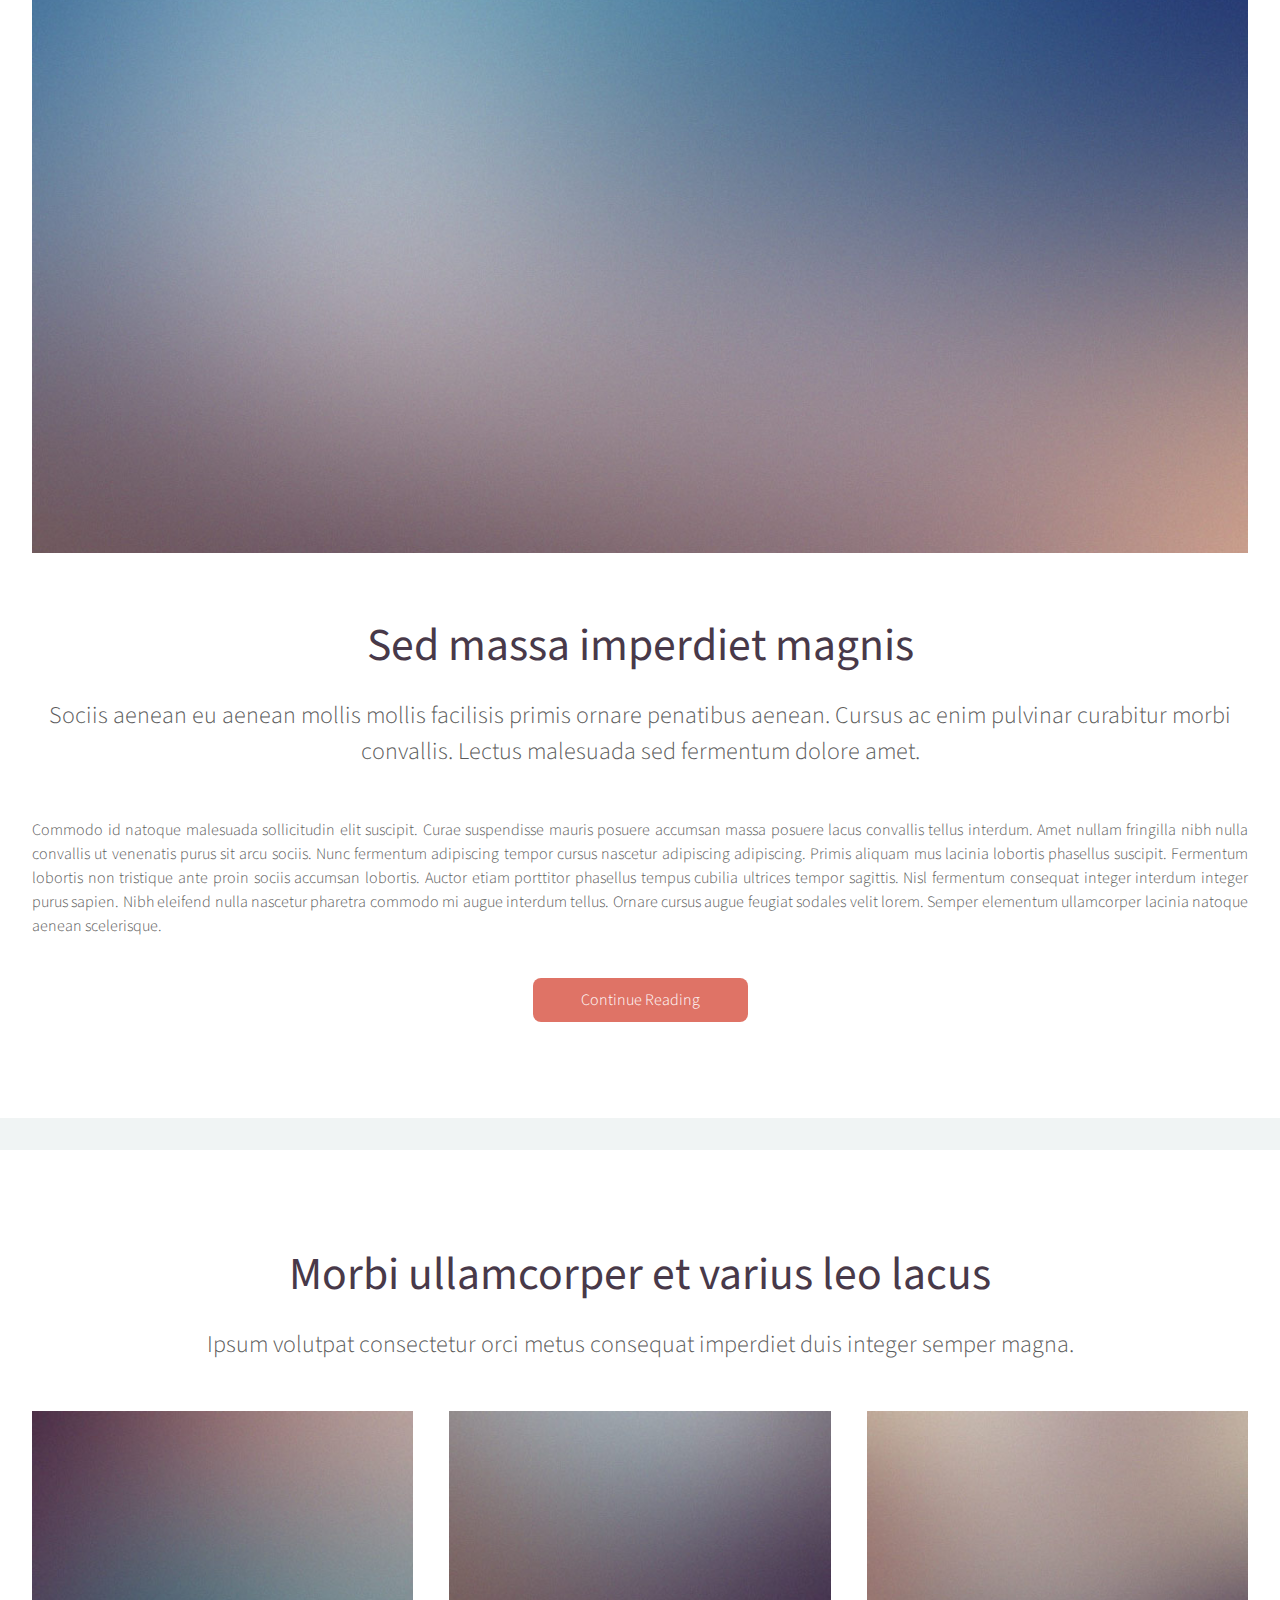
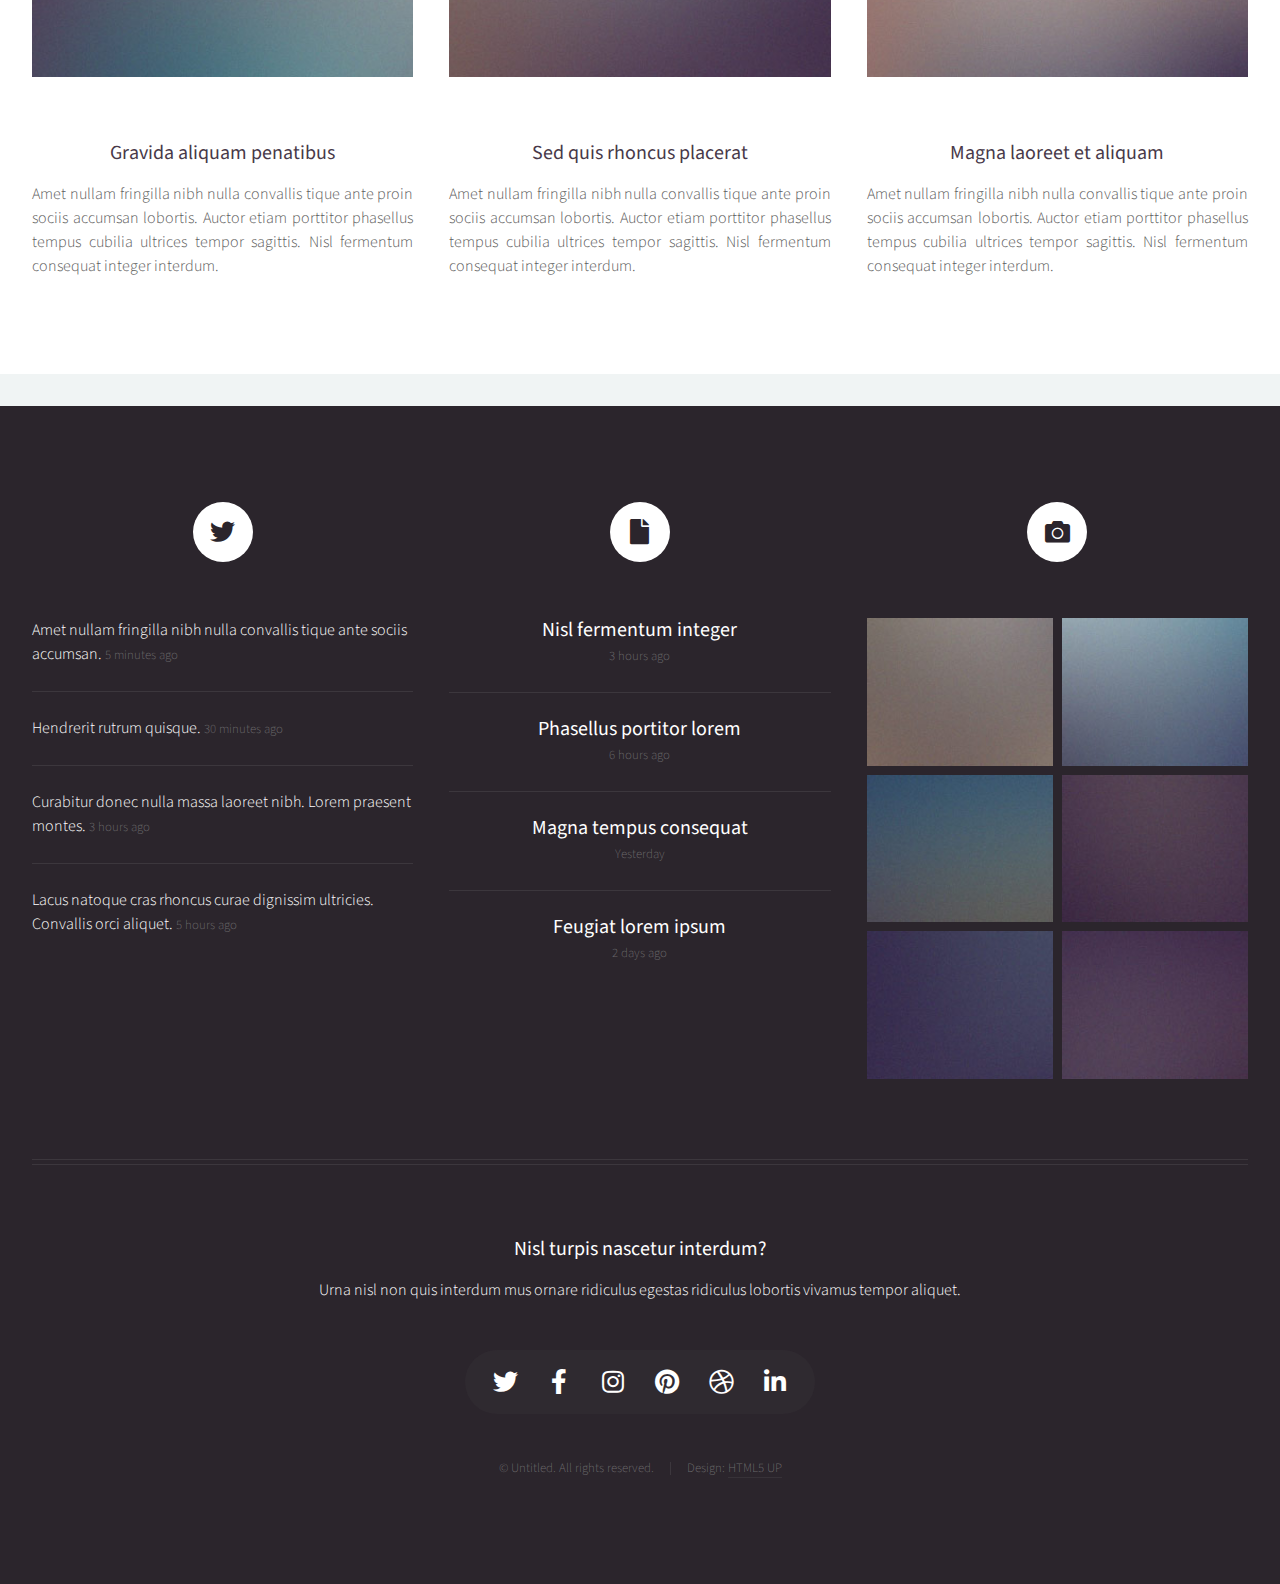
==== commit e0706c93: "fifth comiit" ====
--- a/index.html
+++ b/index.html
@@ -6,9 +6,8 @@
 -->
 <html>
 	<head>
-		<title><i>Kitchen Kattappa</i></title>
-		<link rel="icon" type="image/x-icon" href="/images/favicon.png">
-		<meta charset="utf-8" lang="en-us" />
+		<title>Helios by HTML5 UP</title>
+		<meta charset="utf-8" />
 		<meta name="viewport" content="width=device-width, initial-scale=1, user-scalable=no" />
 		<link rel="stylesheet" href="assets/css/main.css" />
 		<noscript><link rel="stylesheet" href="assets/css/noscript.css" /></noscript>
@@ -18,30 +17,44 @@
 
 			<!-- Header -->
 				<div id="header">
-<!-- 
-					Inner   
+
+					<!-- Inner -->
 						<div class="inner">
-
+							<header>
+								<h1><a href="index.html" id="logo">Helios</a></h1>
+								<hr />
+								<p>Another fine freebie by HTML5 UP</p>
+							</header>
 							<footer>
-								<a href="#banner" class="button circled scrolly">Click here!</a>
+								<a href="#banner" class="button circled scrolly">Start</a>
 							</footer>
-						</div> -->
+						</div>
 
 					<!-- Nav -->
 						<nav id="nav">
 							<ul>
 								<li><a href="index.html">Home</a></li>
 								<li>
-									<a href="#">MENU</a>
+									<a href="#">Dropdown</a>
 									<ul>
-										<li><a href="#">Biryani</a></li>
-										<li><a href="#">Pizza</a></li>
-										<li><a href="#">veg specials</a></li>
+										<li><a href="#">Lorem ipsum dolor</a></li>
+										<li><a href="#">Magna phasellus</a></li>
+										<li><a href="#">Etiam dolore nisl</a></li>
+										<li>
+											<a href="#">And a submenu &hellip;</a>
+											<ul>
+												<li><a href="#">Lorem ipsum dolor</a></li>
+												<li><a href="#">Phasellus consequat</a></li>
+												<li><a href="#">Magna phasellus</a></li>
+												<li><a href="#">Etiam dolore nisl</a></li>
+											</ul>
+										</li>
+										<li><a href="#">Veroeros feugiat</a></li>
 									</ul>
 								</li>
-								<li><a href="left-sidebar.html">Bookings</a></li>
-								<li><a href="right-sidebar.html">About us</a></li>
-								<li><a href="no-sidebar.html">Contact</a></li>
+								<li><a href="left-sidebar.html">Left Sidebar</a></li>
+								<li><a href="right-sidebar.html">Right Sidebar</a></li>
+								<li><a href="no-sidebar.html">No Sidebar</a></li>
 							</ul>
 						</nav>
 
@@ -50,9 +63,10 @@
 			<!-- Banner -->
 				<section id="banner">
 					<header>
-						<h2>Hi. Welcome to <strong><i><b>Kitchen Kattappa</b></i></strong>.</h2>
+						<h2>Hi. You're looking at <strong>Helios</strong>.</h2>
 						<p>
-							we are waitng to taste our delicious food which makes you feel good.
+							A (free) responsive site template by <a href="http://html5up.net">HTML5 UP</a>.
+							Built with HTML5/CSS3 and released under the <a href="http://html5up.net/license">CCA</a> license.
 						</p>
 					</header>
 				</section>
@@ -62,99 +76,83 @@
 					<div class="reel">
 
 						<article>
-							<a href="#" class="image featured">
-								<center><img src="images/pic01.jpeg" alt="" /></center>
-							</a>
-							<header>
-								<p style="font-size: 23px; font-family:Arial Narrow Bold;"><i>Smoked Flavor Chicken Biryani</i></p>
-							</header>
-							
-						</article>
-
-						<article>
-							<a href="#" class="image featured">
-								<center><img src="images/pic02.jpeg" alt="" /></center>
-							</a>
-							<header>
-								<p style="font-size: 25px; font-family:Arial Narrow Bold;"><i>Hyderabadi Chicken Biryani</i></p>
-							</header>
-							
-						</article>
-
-						<article>
-							<a href="#" class="image featured">
-								<center><img src="images/pic03.jpeg" alt="" /></center>
-							</a>
-							<header>
-								<p style="font-size: 25px; font-family:Arial Narrow Bold;"><i>Chittinad Chicken Biryani</i></p>
-							</header>
-					
-						</article>
-
-						<article>
-							<a href="#" class="image featured">
-								<center><img src="images/pic04.jpeg" alt="" /></center>
-							</a>
-							<header>
-								<p style="font-size: 25px; font-family:Arial Narrow Bold;"><i>Chicken DO Paiza</i></p>
-							</header>
-							
-						</article>
-
-						<article>
-							<a href="#" class="image featured">
-								<center><img src="images/pic05.jpeg" alt="" /></center>
-							</a>
-							<header>
-								<p style="font-size: 25px; font-family:Arial Narrow Bold;"><i>Kadai Chicken Curry</i></p>
-							</header>
-						
-						</article>
-
-						<article>
-							<a href="#" class="image featured">
-								<center><img src="images/pic06.jpeg" alt="" /></center>
-							</a>
-							<header>
-								<p style="font-size: 25px; font-family:Arial Narrow Bold;"><i>Chicken 65</i></p>
-							</header>
-							<p></p>
-						</article>
-
-						<article>
-							<a href="#" class="image featured">
-								<center><img src="images/pic07.jpeg" alt="" /></center>
-							</a>
-							<header>
-								<p style="font-size: 25px; font-family:Arial Narrow Bold;"><i>Chicken Curry</i></p>
-							</header>
-							
-						</article>
-
-						<article>
-							<a href="#" class="image featured">
-								<center><img src="images/pic08.jpeg" alt="" /></center>
-							</a>
-							<header>
-								<p style="font-size: 25px; font-family:Arial Narrow Bold;"><i>KAJU Masala</i></p>
-							</header>
-							
-						</article>
-
-						<article>
-							<a href="#" class="image featured"><img src="images/pic09.jpeg" alt="" /></a>
-							<header>
-								<p style="font-size: 25px; font-family:Arial Narrow Bold;"><i>HAriyali Chicken Biryani</i></p>
-							</header>
-
-						</article>
-
-						<article>
-							<a href="#" class="image featured"><img src="images/pic10.jpeg" alt="" /></a>
-							<header>
-								<p style="font-size: 25px; font-family:Arial Narrow Bold;"><i>Paneer Masala Biryani</i></p>
-							</header>
-						
+							<a href="#" class="image featured"><img src="images/pic01.jpg" alt="" /></a>
+							<header>
+								<h3><a href="#">Pulvinar sagittis congue</a></h3>
+							</header>
+							<p>Commodo id natoque malesuada sollicitudin elit suscipit magna.</p>
+						</article>
+
+						<article>
+							<a href="#" class="image featured"><img src="images/pic02.jpg" alt="" /></a>
+							<header>
+								<h3><a href="#">Fermentum sagittis proin</a></h3>
+							</header>
+							<p>Commodo id natoque malesuada sollicitudin elit suscipit magna.</p>
+						</article>
+
+						<article>
+							<a href="#" class="image featured"><img src="images/pic03.jpg" alt="" /></a>
+							<header>
+								<h3><a href="#">Sed quis rhoncus placerat</a></h3>
+							</header>
+							<p>Commodo id natoque malesuada sollicitudin elit suscipit magna.</p>
+						</article>
+
+						<article>
+							<a href="#" class="image featured"><img src="images/pic04.jpg" alt="" /></a>
+							<header>
+								<h3><a href="#">Ultrices urna sit lobortis</a></h3>
+							</header>
+							<p>Commodo id natoque malesuada sollicitudin elit suscipit magna.</p>
+						</article>
+
+						<article>
+							<a href="#" class="image featured"><img src="images/pic05.jpg" alt="" /></a>
+							<header>
+								<h3><a href="#">Varius magnis sollicitudin</a></h3>
+							</header>
+							<p>Commodo id natoque malesuada sollicitudin elit suscipit magna.</p>
+						</article>
+
+						<article>
+							<a href="#" class="image featured"><img src="images/pic01.jpg" alt="" /></a>
+							<header>
+								<h3><a href="#">Pulvinar sagittis congue</a></h3>
+							</header>
+							<p>Commodo id natoque malesuada sollicitudin elit suscipit magna.</p>
+						</article>
+
+						<article>
+							<a href="#" class="image featured"><img src="images/pic02.jpg" alt="" /></a>
+							<header>
+								<h3><a href="#">Fermentum sagittis proin</a></h3>
+							</header>
+							<p>Commodo id natoque malesuada sollicitudin elit suscipit magna.</p>
+						</article>
+
+						<article>
+							<a href="#" class="image featured"><img src="images/pic03.jpg" alt="" /></a>
+							<header>
+								<h3><a href="#">Sed quis rhoncus placerat</a></h3>
+							</header>
+							<p>Commodo id natoque malesuada sollicitudin elit suscipit magna.</p>
+						</article>
+
+						<article>
+							<a href="#" class="image featured"><img src="images/pic04.jpg" alt="" /></a>
+							<header>
+								<h3><a href="#">Ultrices urna sit lobortis</a></h3>
+							</header>
+							<p>Commodo id natoque malesuada sollicitudin elit suscipit magna.</p>
+						</article>
+
+						<article>
+							<a href="#" class="image featured"><img src="images/pic05.jpg" alt="" /></a>
+							<header>
+								<h3><a href="#">Varius magnis sollicitudin</a></h3>
+							</header>
+							<p>Commodo id natoque malesuada sollicitudin elit suscipit magna.</p>
 						</article>
 
 					</div>
@@ -164,9 +162,9 @@
 				<div class="wrapper style2">
 
 					<article id="main" class="container special">
-						
+						<a href="#" class="image featured"><img src="images/pic06.jpg" alt="" /></a>
 						<header>
-							<h2 st><a href="#">Kitchen kattapa</a></h2>
+							<h2><a href="#">Sed massa imperdiet magnis</a></h2>
 							<p>
 								Sociis aenean eu aenean mollis mollis facilisis primis ornare penatibus aenean. Cursus ac enim
 								pulvinar curabitur morbi convallis. Lectus malesuada sed fermentum dolore amet.
@@ -182,9 +180,9 @@
 							interdum tellus. Ornare cursus augue feugiat sodales velit lorem. Semper elementum ullamcorper lacinia
 							natoque aenean scelerisque.
 						</p>
-						<!-- <footer>
+						<footer>
 							<a href="#" class="button">Continue Reading</a>
-						</footer> -->
+						</footer>
 					</article>
 
 				</div>
@@ -194,14 +192,10 @@
 
 					<section id="features" class="container special">
 						<header>
-							<h2>About us</h2>
-							<p></p>
+							<h2>Morbi ullamcorper et varius leo lacus</h2>
+							<p>Ipsum volutpat consectetur orci metus consequat imperdiet duis integer semper magna.</p>
 						</header>
-
-						
-
-
-						<!-- <div class="row">
+						<div class="row">
 							<article class="col-4 col-12-mobile special">
 								<a href="#" class="image featured"><img src="images/pic07.jpg" alt="" /></a>
 								<header>
@@ -231,7 +225,7 @@
 									Amet nullam fringilla nibh nulla convallis tique ante proin sociis accumsan lobortis. Auctor etiam
 									porttitor phasellus tempus cubilia ultrices tempor sagittis. Nisl fermentum consequat integer interdum.
 								</p>
-							</article> -->
+							</article>
 						</div>
 					</section>
 
@@ -241,29 +235,133 @@
 				<div id="footer">
 					<div class="container">
 						<div class="row">
+
+							<!-- Tweets -->
+								<section class="col-4 col-12-mobile">
+									<header>
+										<h2 class="icon brands fa-twitter circled"><span class="label">Tweets</span></h2>
+									</header>
+									<ul class="divided">
+										<li>
+											<article class="tweet">
+												Amet nullam fringilla nibh nulla convallis tique ante sociis accumsan.
+												<span class="timestamp">5 minutes ago</span>
+											</article>
+										</li>
+										<li>
+											<article class="tweet">
+												Hendrerit rutrum quisque.
+												<span class="timestamp">30 minutes ago</span>
+											</article>
+										</li>
+										<li>
+											<article class="tweet">
+												Curabitur donec nulla massa laoreet nibh. Lorem praesent montes.
+												<span class="timestamp">3 hours ago</span>
+											</article>
+										</li>
+										<li>
+											<article class="tweet">
+												Lacus natoque cras rhoncus curae dignissim ultricies. Convallis orci aliquet.
+												<span class="timestamp">5 hours ago</span>
+											</article>
+										</li>
+									</ul>
+								</section>
+
+							<!-- Posts -->
+								<section class="col-4 col-12-mobile">
+									<header>
+										<h2 class="icon solid fa-file circled"><span class="label">Posts</span></h2>
+									</header>
+									<ul class="divided">
+										<li>
+											<article class="post stub">
+												<header>
+													<h3><a href="#">Nisl fermentum integer</a></h3>
+												</header>
+												<span class="timestamp">3 hours ago</span>
+											</article>
+										</li>
+										<li>
+											<article class="post stub">
+												<header>
+													<h3><a href="#">Phasellus portitor lorem</a></h3>
+												</header>
+												<span class="timestamp">6 hours ago</span>
+											</article>
+										</li>
+										<li>
+											<article class="post stub">
+												<header>
+													<h3><a href="#">Magna tempus consequat</a></h3>
+												</header>
+												<span class="timestamp">Yesterday</span>
+											</article>
+										</li>
+										<li>
+											<article class="post stub">
+												<header>
+													<h3><a href="#">Feugiat lorem ipsum</a></h3>
+												</header>
+												<span class="timestamp">2 days ago</span>
+											</article>
+										</li>
+									</ul>
+								</section>
+
+							<!-- Photos -->
+								<section class="col-4 col-12-mobile">
+									<header>
+										<h2 class="icon solid fa-camera circled"><span class="label">Photos</span></h2>
+									</header>
+									<div class="row gtr-25">
+										<div class="col-6">
+											<a href="#" class="image fit"><img src="images/pic10.jpg" alt="" /></a>
+										</div>
+										<div class="col-6">
+											<a href="#" class="image fit"><img src="images/pic11.jpg" alt="" /></a>
+										</div>
+										<div class="col-6">
+											<a href="#" class="image fit"><img src="images/pic12.jpg" alt="" /></a>
+										</div>
+										<div class="col-6">
+											<a href="#" class="image fit"><img src="images/pic13.jpg" alt="" /></a>
+										</div>
+										<div class="col-6">
+											<a href="#" class="image fit"><img src="images/pic14.jpg" alt="" /></a>
+										</div>
+										<div class="col-6">
+											<a href="#" class="image fit"><img src="images/pic15.jpg" alt="" /></a>
+										</div>
+									</div>
+								</section>
+
+						</div>
+						<hr />
+						<div class="row">
 							<div class="col-12">
 
 								<!-- Contact -->
 									<section class="contact">
 										<header>
-											<h2><ins>Kitchen Kattappa</ins></h2>
+											<h3>Nisl turpis nascetur interdum?</h3>
 										</header>
-										<p>Order a delicious Food on the go, anywhere, anytime. Kitchen Kattappa is happy to assist you with your home delivery. Every time you order, you get a hot and fresh food delivered at your doorstep in less than thirty minutes.
-											<br>
-											Hurry up order Now....!
-											<br>
-											and Avail awesome disconut on your order
-										</p>
+										<p>Urna nisl non quis interdum mus ornare ridiculus egestas ridiculus lobortis vivamus tempor aliquet.</p>
 										<ul class="icons">
-											<li><a href="https://instagram.com/kitchenkattappa_warangal?utm_medium=copy_link" class="icon brands fa-instagram"><span class="label">Instagram</span></a></li>
-											<li><a href="https://api.whatsapp.com/send/?phone=919014916682&text&app_absent=0" class="icon brands fa-whatsapp"><span class="label">Whatsapp</span></a></li>
+											<li><a href="#" class="icon brands fa-twitter"><span class="label">Twitter</span></a></li>
+											<li><a href="#" class="icon brands fa-facebook-f"><span class="label">Facebook</span></a></li>
+											<li><a href="#" class="icon brands fa-instagram"><span class="label">Instagram</span></a></li>
+											<li><a href="#" class="icon brands fa-pinterest"><span class="label">Pinterest</span></a></li>
+											<li><a href="#" class="icon brands fa-dribbble"><span class="label">Dribbble</span></a></li>
+											<li><a href="#" class="icon brands fa-linkedin-in"><span class="label">Linkedin</span></a></li>
 										</ul>
 									</section>
 
 								<!-- Copyright -->
 									<div class="copyright">
 										<ul class="menu">
-											<li>&copy; Untitled. All rights reserved.</li><li>Design: <a href="http://monosage.com">Monosage</a></li>
+											<li>&copy; Untitled. All rights reserved.</li><li>Design: <a href="http://html5up.net">HTML5 UP</a></li>
 										</ul>
 									</div>
 
--- a/assets/css/main.css
+++ b/assets/css/main.css
@@ -522,8 +522,8 @@
 			.row {
 				display: flex;
 				flex-wrap: wrap;
-				box-sizing:border-box;
-				align-items:center;
+				box-sizing: border-box;
+				align-items: stretch;
 			}
 
 				.row > * {
@@ -559,7 +559,7 @@
 				}
 
 				.row > .imp-wide {
-					order: -2;
+					order: -1;
 				}
 
 				.row > .col-1-wide {
@@ -676,8 +676,8 @@
 						}
 
 				.row.gtr-25 {
-					margin-top: 0px;
-					margin-left: 0px;
+					margin-top: -10px;
+					margin-left: -10px;
 				}
 
 					.row.gtr-25 > * {
@@ -710,8 +710,8 @@
 						}
 
 				.row {
-					margin-top: 0px;
-					margin-left: 0px;
+					margin-top: -40px;
+					margin-left: -40px;
 				}
 
 					.row > * {
@@ -1745,7 +1745,7 @@
 /* Sections/Article */
 
 	section, article {
-		margin-bottom: 1em;
+		margin-bottom: 3em;
 	}
 
 		section > :last-child, section:last-child, article > :last-child, article:last-child {
@@ -1773,7 +1773,7 @@
 		}
 
 	footer {
-		margin: 1.5em 0 0 0;
+		margin: 2.5em 0 0 0;
 	}
 
 /* Image */
@@ -1787,7 +1787,7 @@
 
 		.image img {
 			display: block;
-			width: 80%;
+			width: 100%;
 		}
 
 		.image.fit {
@@ -2053,18 +2053,18 @@
 	input[type="reset"],
 	button,
 	.button {
-		position:sticky;
+		position: relative;
 		display: inline-block;
-		/* background: #070707; */
+		background: #df7366;
 		color: #fff;
-		text-align:center;
+		text-align: center;
 		border-radius: 0.5em;
 		text-decoration: none;
 		padding: 0.65em 3em 0.65em 3em;
 		border: 0;
 		cursor: pointer;
-		outline: 0; 
-		font-weight: 600;
+		outline: 0;
+		font-weight: 300;
 		-moz-transition: background-color 0.35s ease-in-out, color 0.35s ease-in-out, border-bottom-color 0.35s ease-in-out;
 		-webkit-transition: background-color 0.35s ease-in-out, color 0.35s ease-in-out, border-bottom-color 0.35s ease-in-out;
 		-ms-transition: background-color 0.35s ease-in-out, color 0.35s ease-in-out, border-bottom-color 0.35s ease-in-out;
@@ -2077,7 +2077,7 @@
 		button:hover,
 		.button:hover {
 			color: #fff;
-			background: rgb(243, 205, 123);
+			background: #ef8376;
 		}
 
 		input[type="button"].alt,
@@ -2175,13 +2175,12 @@
 /* Header */
 
 	#header {
-		position:sticky;
-		opacity: 0.9;
-		background-image: url("../../images/header1.jpeg");
+		position: relative;
+		background-image: url("../../images/header.jpg");
 		background-size: cover;
 		background-position: center center;
 		background-attachment: fixed;
-		color:whitesmoke;
+		color: #fff;
 		text-align: center;
 		padding: 7.5em 0 2em 0;
 		cursor: default;
@@ -2195,7 +2194,7 @@
 		}
 
 		#header .inner {
-			position:fixed;
+			position: relative;
 			z-index: 1;
 			margin: 0;
 			display: inline-block;
@@ -2203,7 +2202,7 @@
 		}
 
 		#header header {
-			display: fixed;
+			display: inline-block;
 		}
 
 			#header header > p {
@@ -2223,10 +2222,8 @@
 
 		#header .button {
 			display: inline-block;
-			/* border-style: groove; */
-			/* border-bottom-left-radius: 2em; */
 			border-radius: 100%;
-			width: 8.5em;
+			width: 4.5em;
 			height: 4.5em;
 			line-height: 4.5em;
 			text-align: center;
@@ -2262,47 +2259,43 @@
 			content: '';
 			background: #1C0920;
 			display: block;
-			position:fixed;
+			position: absolute;
 			left: 0;
 			top: 0;
 			width: 100%;
 			height: 100%;
 			opacity: 0;
-			-moz-transition: opacity 0s ease-in-out;
-			-webkit-transition: opacity 0s ease-in-out;
-			-ms-transition: opacity 0s ease-in-out;
-			transition: opacity0s ease-in-out;
-			-moz-transition-delay: 0s;
-			-webkit-transition-delay: 0s;
-			-ms-transition-delay: 0s;
-			transition-delay: 0s;
+			-moz-transition: opacity 2.5s ease-in-out;
+			-webkit-transition: opacity 2.5s ease-in-out;
+			-ms-transition: opacity 2.5s ease-in-out;
+			transition: opacity 2.5s ease-in-out;
+			-moz-transition-delay: 0.5s;
+			-webkit-transition-delay: 0.5s;
+			-ms-transition-delay: 0.5s;
+			transition-delay: 0.5s;
 		}
 
 	body.homepage.is-preload #header:after {
-		opacity: 0;
+		opacity: 1;
 	}
 
 /* Nav */
 
 	#nav {
-		position:fixed;
-		background-color:black;
+		position: absolute;
 		top: 0;
 		left: 0;
 		width: 100%;
 		text-align: center;
 		padding: 1.5em 0 1.5em 0;
 		z-index: 1;
-		overflow:hidden;
+		overflow: hidden;
 	}
 
 		#nav > ul {
 			line-height: 0px;
 			position: relative;
-			font-display:initial;
-			font-weight:bolder;
-			font-style: italic;
-			display:block;
+			display: inline-block;
 			margin: 0;
 			height: 21px;
 			border-left: solid 1px rgba(192, 192, 192, 0.35);
@@ -2465,8 +2458,8 @@
 
 	#footer {
 		position: relative;
-		overflow:auto;
-		/* padding: 0.em 0 0.5em 0; */
+		overflow: hidden;
+		padding: 6em 0 6em 0;
 		background: #2b252c;
 		color: #fff;
 	}
@@ -2592,16 +2585,6 @@
 			position: relative;
 			-webkit-overflow-scrolling: touch;
 			padding: 0 2em 0 2em;
-			.grow img{
-				transition: 1s ease;
-				}
-				
-				.grow img:hover{
-				-webkit-transform: scale(1.2);
-				-ms-transform: scale(1.2);
-				transform: scale(1.2);
-				transition: 1s ease;
-				}
 		}
 
 		.carousel article {
@@ -2650,16 +2633,16 @@
 		/* Carousel */
 
 			.carousel {
-				padding: 0.5em 0 0.5em 0;
+				padding: 1.5em 0 1.5em 0;
 			}
 
 				.carousel .reel {
-					padding: 0 0.5em 0 0.5em;
+					padding: 0 1.5em 0 1.5em;
 				}
 
 				.carousel article {
-					width: 15em;
-					margin: 0 0.5em 0 0;
+					width: 18em;
+					margin: 0 1.25em 0 0;
 				}
 
 	}
@@ -2703,8 +2686,8 @@
 		/* Footer */
 
 			#footer {
-				padding-left: 0em;
-				padding-right: 0em;
+				padding-left: 2em;
+				padding-right: 2em;
 			}
 
 	}
@@ -2733,9 +2716,9 @@
 
 		/* Footer */
 
-			/* #footer {
-				/* padding: 2em 1em 2em 0em; */
-			} */
+			#footer {
+				padding: 4em 2em 4em 2em;
+			}
 
 		/* Carousel */
 
@@ -2803,7 +2786,7 @@
 		/* Image */
 
 			.image.featured {
-				margin: 0 0 0.8em 0;
+				margin: 0 0 2em 0;
 			}
 
 			.image.left {
@@ -3067,9 +3050,6 @@
 				background-attachment: scroll;
 				padding: 2.5em 0 0 0;
 			}
-			img {
-				opacity: 0.5;
-			  }
 
 				#header .inner {
 					padding-top: 1.5em;
@@ -3130,10 +3110,10 @@
 
 		/* Footer */
 
-			/* #footer {
+			#footer {
 				padding-left: 1em;
 				padding-right: 1em;
-			} */
+			}
 
 		/* Carousel */
 
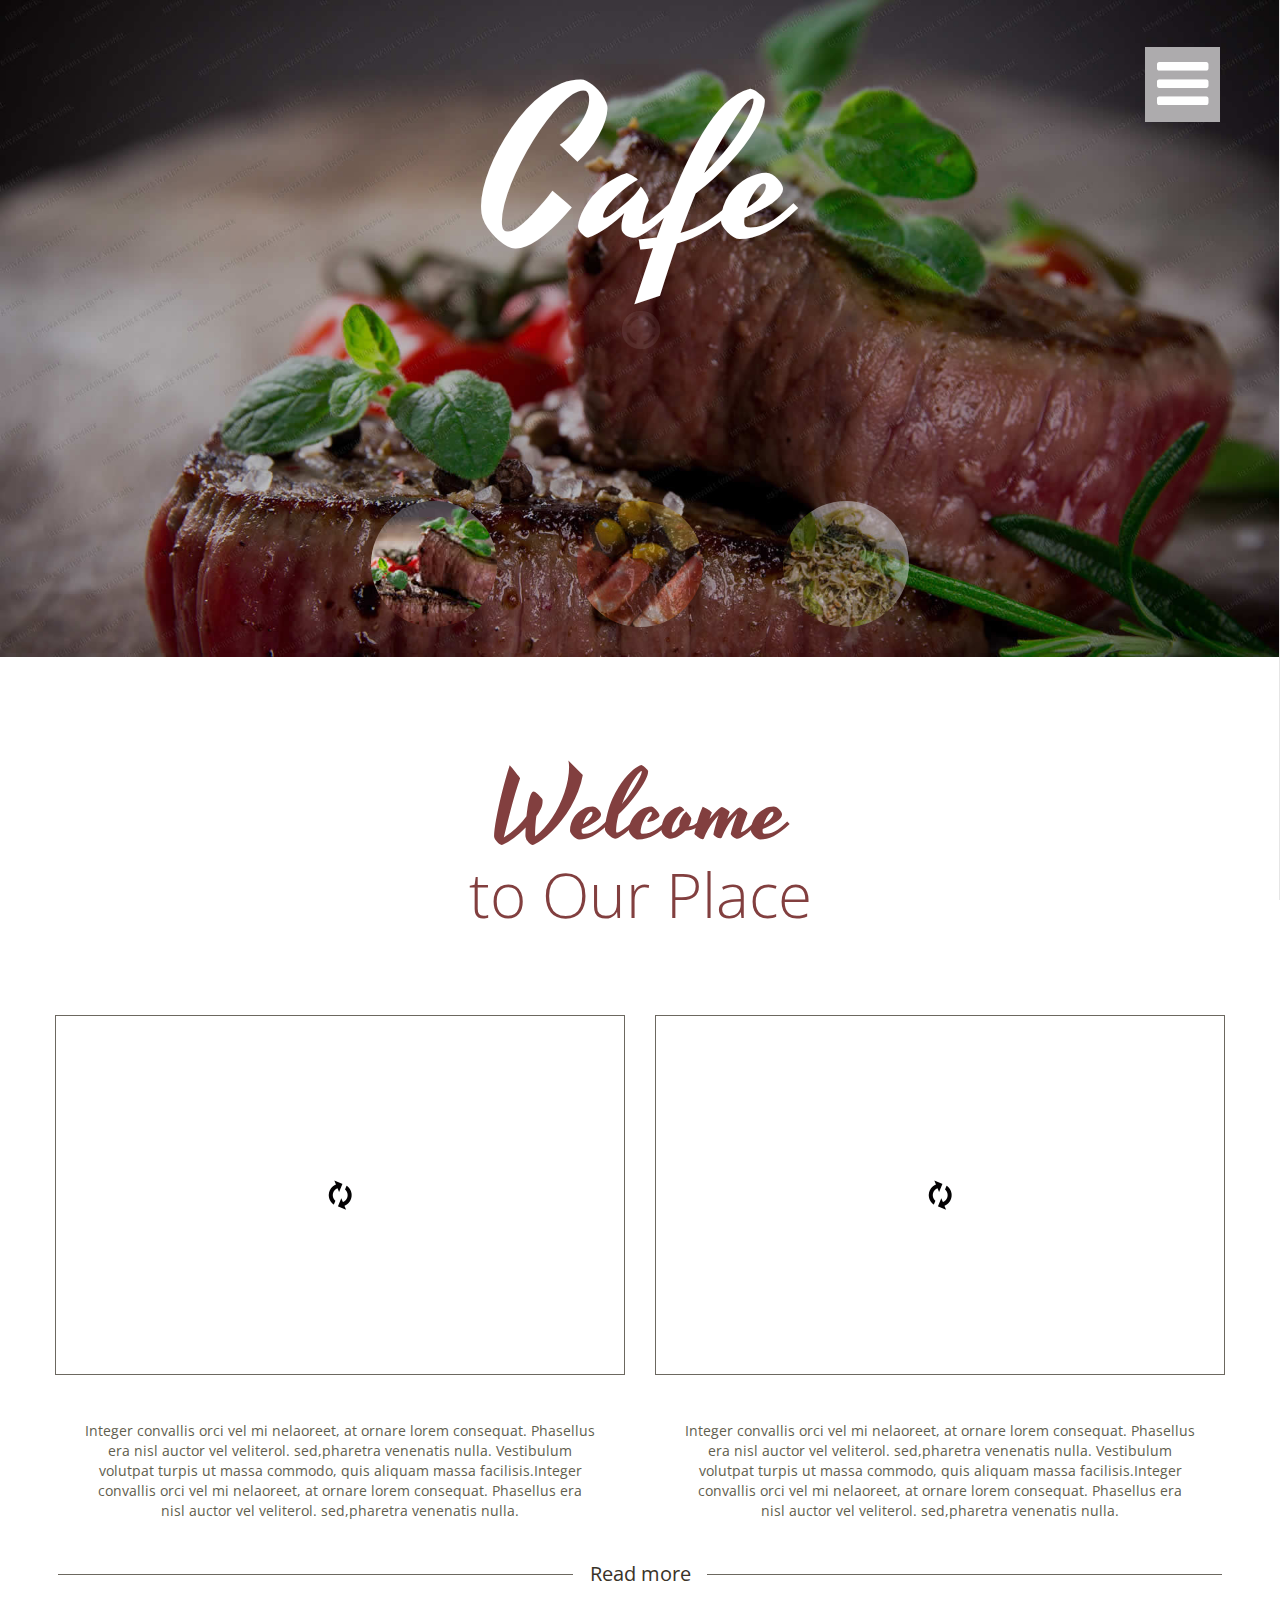
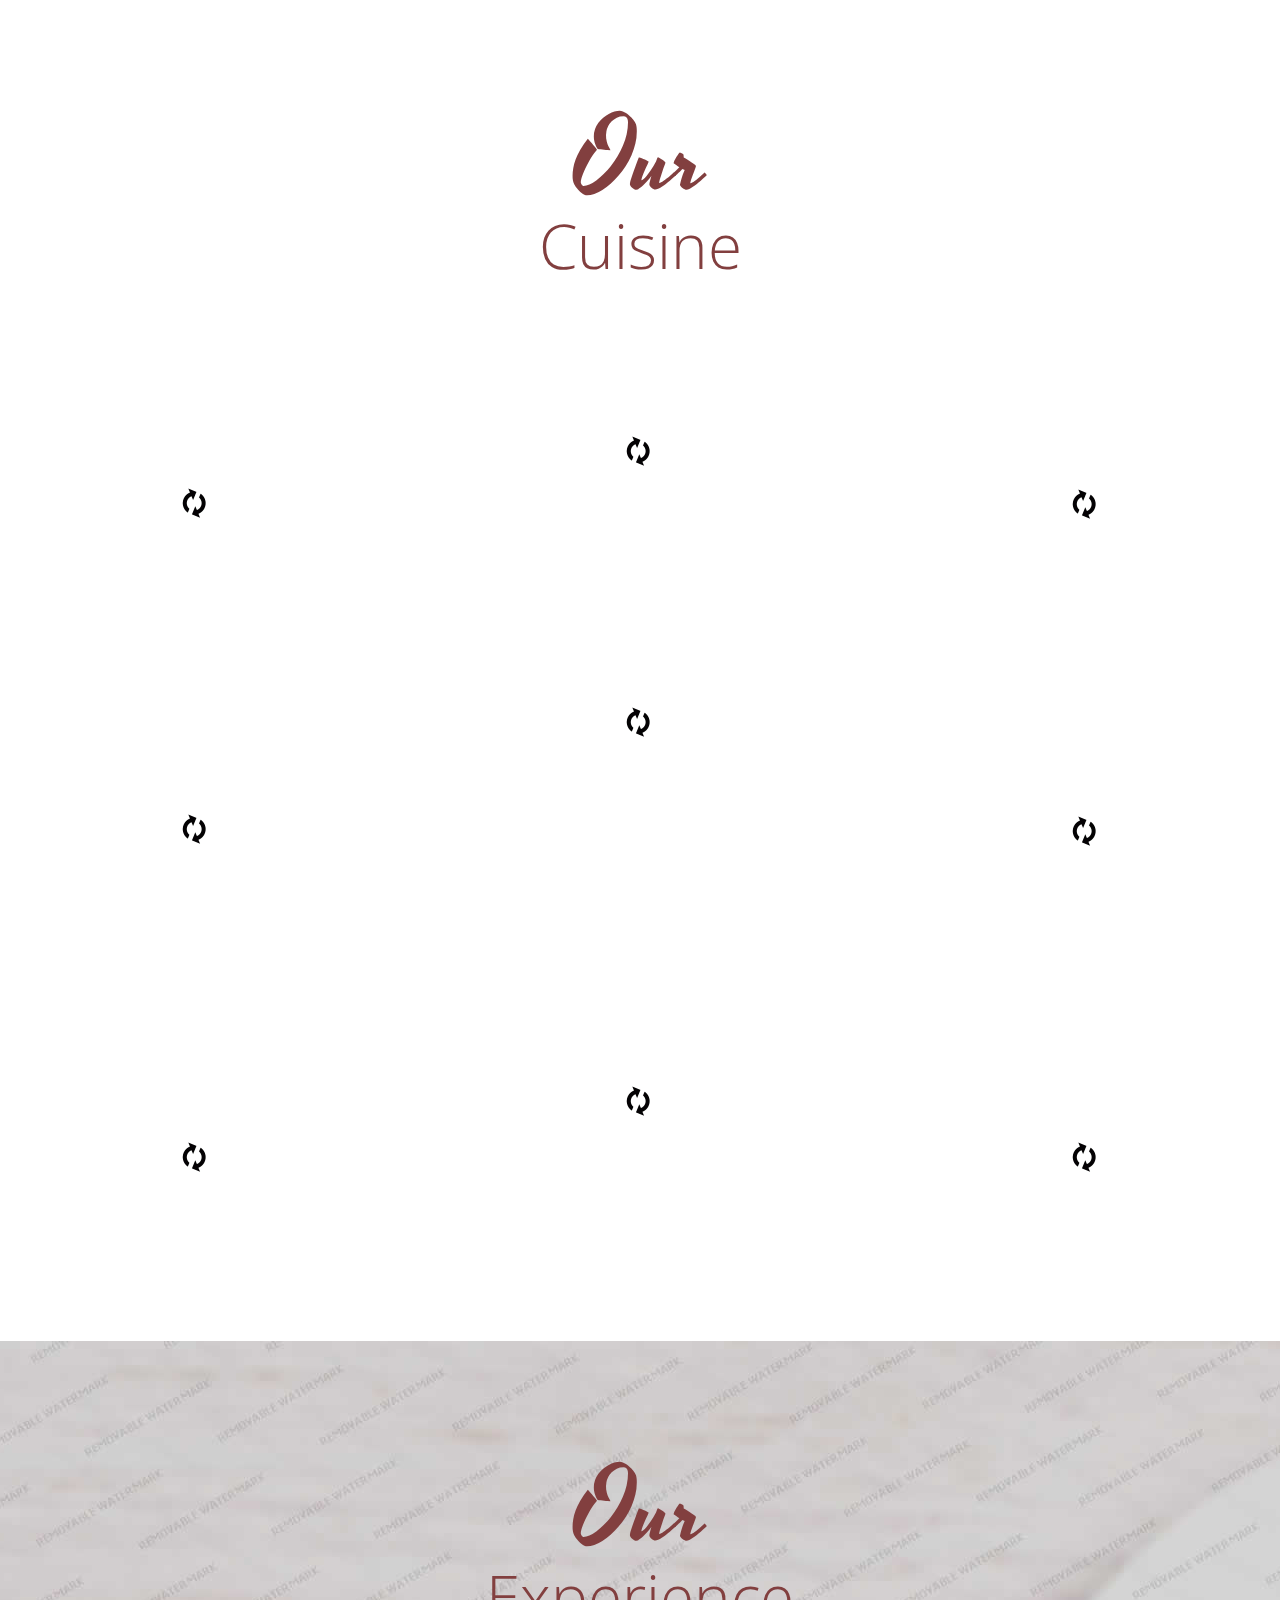
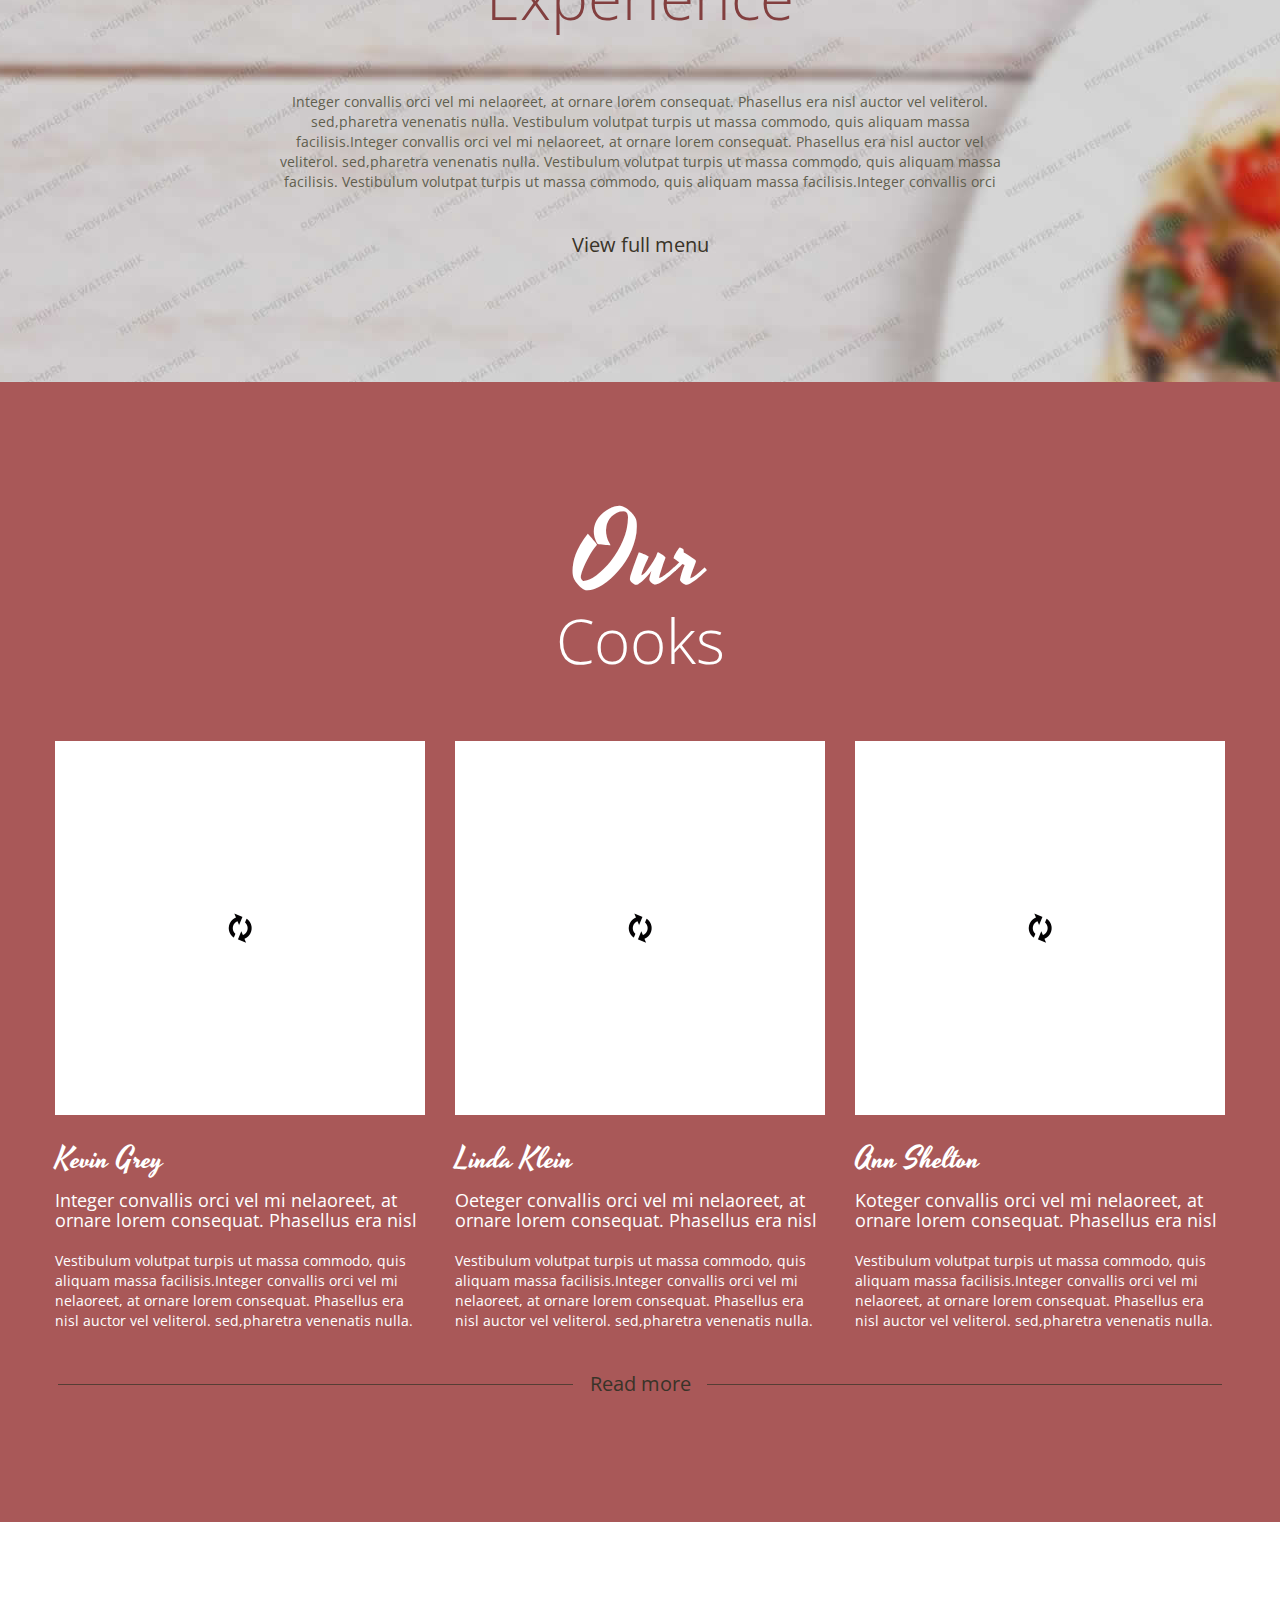
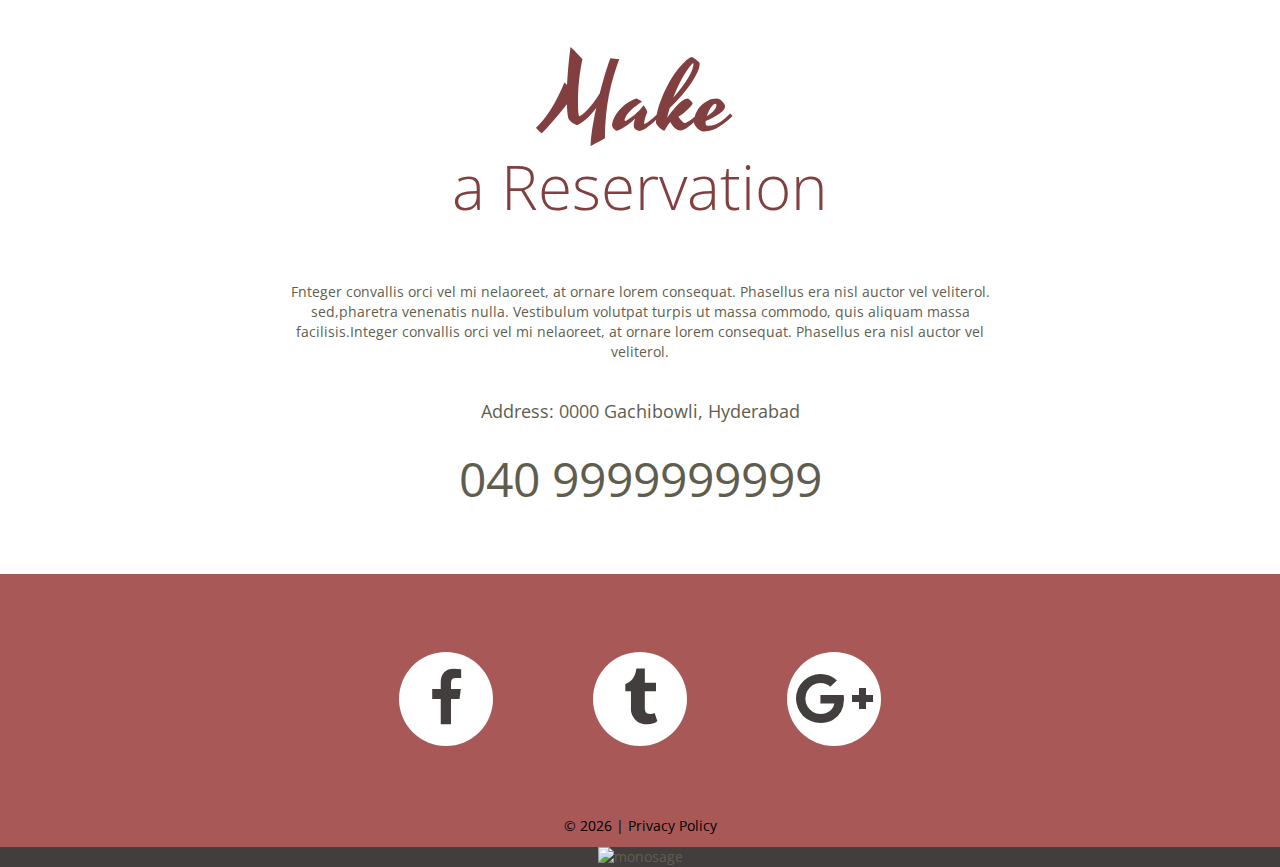
==== commit 260e0457: "seventh" ====
--- a/index.html
+++ b/index.html
@@ -1,387 +1,279 @@
-<!DOCTYPE HTML>
-<!--
-	Helios by HTML5 UP
-	html5up.net | @ajlkn
-	Free for personal and commercial use under the CCA 3.0 license (html5up.net/license)
--->
-<html>
-	<head>
-		<title>Helios by HTML5 UP</title>
-		<meta charset="utf-8" />
-		<meta name="viewport" content="width=device-width, initial-scale=1, user-scalable=no" />
-		<link rel="stylesheet" href="assets/css/main.css" />
-		<noscript><link rel="stylesheet" href="assets/css/noscript.css" /></noscript>
-	</head>
-	<body class="homepage is-preload">
-		<div id="page-wrapper">
-
-			<!-- Header -->
-				<div id="header">
-
-					<!-- Inner -->
-						<div class="inner">
-							<header>
-								<h1><a href="index.html" id="logo">Helios</a></h1>
-								<hr />
-								<p>Another fine freebie by HTML5 UP</p>
-							</header>
-							<footer>
-								<a href="#banner" class="button circled scrolly">Start</a>
-							</footer>
-						</div>
-
-					<!-- Nav -->
-						<nav id="nav">
-							<ul>
-								<li><a href="index.html">Home</a></li>
-								<li>
-									<a href="#">Dropdown</a>
-									<ul>
-										<li><a href="#">Lorem ipsum dolor</a></li>
-										<li><a href="#">Magna phasellus</a></li>
-										<li><a href="#">Etiam dolore nisl</a></li>
-										<li>
-											<a href="#">And a submenu &hellip;</a>
-											<ul>
-												<li><a href="#">Lorem ipsum dolor</a></li>
-												<li><a href="#">Phasellus consequat</a></li>
-												<li><a href="#">Magna phasellus</a></li>
-												<li><a href="#">Etiam dolore nisl</a></li>
-											</ul>
-										</li>
-										<li><a href="#">Veroeros feugiat</a></li>
-									</ul>
-								</li>
-								<li><a href="left-sidebar.html">Left Sidebar</a></li>
-								<li><a href="right-sidebar.html">Right Sidebar</a></li>
-								<li><a href="no-sidebar.html">No Sidebar</a></li>
-							</ul>
-						</nav>
-
-				</div>
-
-			<!-- Banner -->
-				<section id="banner">
-					<header>
-						<h2>Hi. You're looking at <strong>Helios</strong>.</h2>
-						<p>
-							A (free) responsive site template by <a href="http://html5up.net">HTML5 UP</a>.
-							Built with HTML5/CSS3 and released under the <a href="http://html5up.net/license">CCA</a> license.
-						</p>
-					</header>
-				</section>
-
-			<!-- Carousel -->
-				<section class="carousel">
-					<div class="reel">
-
-						<article>
-							<a href="#" class="image featured"><img src="images/pic01.jpg" alt="" /></a>
-							<header>
-								<h3><a href="#">Pulvinar sagittis congue</a></h3>
-							</header>
-							<p>Commodo id natoque malesuada sollicitudin elit suscipit magna.</p>
-						</article>
-
-						<article>
-							<a href="#" class="image featured"><img src="images/pic02.jpg" alt="" /></a>
-							<header>
-								<h3><a href="#">Fermentum sagittis proin</a></h3>
-							</header>
-							<p>Commodo id natoque malesuada sollicitudin elit suscipit magna.</p>
-						</article>
-
-						<article>
-							<a href="#" class="image featured"><img src="images/pic03.jpg" alt="" /></a>
-							<header>
-								<h3><a href="#">Sed quis rhoncus placerat</a></h3>
-							</header>
-							<p>Commodo id natoque malesuada sollicitudin elit suscipit magna.</p>
-						</article>
-
-						<article>
-							<a href="#" class="image featured"><img src="images/pic04.jpg" alt="" /></a>
-							<header>
-								<h3><a href="#">Ultrices urna sit lobortis</a></h3>
-							</header>
-							<p>Commodo id natoque malesuada sollicitudin elit suscipit magna.</p>
-						</article>
-
-						<article>
-							<a href="#" class="image featured"><img src="images/pic05.jpg" alt="" /></a>
-							<header>
-								<h3><a href="#">Varius magnis sollicitudin</a></h3>
-							</header>
-							<p>Commodo id natoque malesuada sollicitudin elit suscipit magna.</p>
-						</article>
-
-						<article>
-							<a href="#" class="image featured"><img src="images/pic01.jpg" alt="" /></a>
-							<header>
-								<h3><a href="#">Pulvinar sagittis congue</a></h3>
-							</header>
-							<p>Commodo id natoque malesuada sollicitudin elit suscipit magna.</p>
-						</article>
-
-						<article>
-							<a href="#" class="image featured"><img src="images/pic02.jpg" alt="" /></a>
-							<header>
-								<h3><a href="#">Fermentum sagittis proin</a></h3>
-							</header>
-							<p>Commodo id natoque malesuada sollicitudin elit suscipit magna.</p>
-						</article>
-
-						<article>
-							<a href="#" class="image featured"><img src="images/pic03.jpg" alt="" /></a>
-							<header>
-								<h3><a href="#">Sed quis rhoncus placerat</a></h3>
-							</header>
-							<p>Commodo id natoque malesuada sollicitudin elit suscipit magna.</p>
-						</article>
-
-						<article>
-							<a href="#" class="image featured"><img src="images/pic04.jpg" alt="" /></a>
-							<header>
-								<h3><a href="#">Ultrices urna sit lobortis</a></h3>
-							</header>
-							<p>Commodo id natoque malesuada sollicitudin elit suscipit magna.</p>
-						</article>
-
-						<article>
-							<a href="#" class="image featured"><img src="images/pic05.jpg" alt="" /></a>
-							<header>
-								<h3><a href="#">Varius magnis sollicitudin</a></h3>
-							</header>
-							<p>Commodo id natoque malesuada sollicitudin elit suscipit magna.</p>
-						</article>
-
-					</div>
-				</section>
-
-			<!-- Main -->
-				<div class="wrapper style2">
-
-					<article id="main" class="container special">
-						<a href="#" class="image featured"><img src="images/pic06.jpg" alt="" /></a>
-						<header>
-							<h2><a href="#">Sed massa imperdiet magnis</a></h2>
-							<p>
-								Sociis aenean eu aenean mollis mollis facilisis primis ornare penatibus aenean. Cursus ac enim
-								pulvinar curabitur morbi convallis. Lectus malesuada sed fermentum dolore amet.
-							</p>
-						</header>
-						<p>
-							Commodo id natoque malesuada sollicitudin elit suscipit. Curae suspendisse mauris posuere accumsan massa
-							posuere lacus convallis tellus interdum. Amet nullam fringilla nibh nulla convallis ut venenatis purus
-							sit arcu sociis. Nunc fermentum adipiscing tempor cursus nascetur adipiscing adipiscing. Primis aliquam
-							mus lacinia lobortis phasellus suscipit. Fermentum lobortis non tristique ante proin sociis accumsan
-							lobortis. Auctor etiam porttitor phasellus tempus cubilia ultrices tempor sagittis. Nisl fermentum
-							consequat integer interdum integer purus sapien. Nibh eleifend nulla nascetur pharetra commodo mi augue
-							interdum tellus. Ornare cursus augue feugiat sodales velit lorem. Semper elementum ullamcorper lacinia
-							natoque aenean scelerisque.
-						</p>
-						<footer>
-							<a href="#" class="button">Continue Reading</a>
-						</footer>
-					</article>
-
-				</div>
-
-			<!-- Features -->
-				<div class="wrapper style1">
-
-					<section id="features" class="container special">
-						<header>
-							<h2>Morbi ullamcorper et varius leo lacus</h2>
-							<p>Ipsum volutpat consectetur orci metus consequat imperdiet duis integer semper magna.</p>
-						</header>
-						<div class="row">
-							<article class="col-4 col-12-mobile special">
-								<a href="#" class="image featured"><img src="images/pic07.jpg" alt="" /></a>
-								<header>
-									<h3><a href="#">Gravida aliquam penatibus</a></h3>
-								</header>
-								<p>
-									Amet nullam fringilla nibh nulla convallis tique ante proin sociis accumsan lobortis. Auctor etiam
-									porttitor phasellus tempus cubilia ultrices tempor sagittis. Nisl fermentum consequat integer interdum.
-								</p>
-							</article>
-							<article class="col-4 col-12-mobile special">
-								<a href="#" class="image featured"><img src="images/pic08.jpg" alt="" /></a>
-								<header>
-									<h3><a href="#">Sed quis rhoncus placerat</a></h3>
-								</header>
-								<p>
-									Amet nullam fringilla nibh nulla convallis tique ante proin sociis accumsan lobortis. Auctor etiam
-									porttitor phasellus tempus cubilia ultrices tempor sagittis. Nisl fermentum consequat integer interdum.
-								</p>
-							</article>
-							<article class="col-4 col-12-mobile special">
-								<a href="#" class="image featured"><img src="images/pic09.jpg" alt="" /></a>
-								<header>
-									<h3><a href="#">Magna laoreet et aliquam</a></h3>
-								</header>
-								<p>
-									Amet nullam fringilla nibh nulla convallis tique ante proin sociis accumsan lobortis. Auctor etiam
-									porttitor phasellus tempus cubilia ultrices tempor sagittis. Nisl fermentum consequat integer interdum.
-								</p>
-							</article>
-						</div>
-					</section>
-
-				</div>
-
-			<!-- Footer -->
-				<div id="footer">
-					<div class="container">
-						<div class="row">
-
-							<!-- Tweets -->
-								<section class="col-4 col-12-mobile">
-									<header>
-										<h2 class="icon brands fa-twitter circled"><span class="label">Tweets</span></h2>
-									</header>
-									<ul class="divided">
-										<li>
-											<article class="tweet">
-												Amet nullam fringilla nibh nulla convallis tique ante sociis accumsan.
-												<span class="timestamp">5 minutes ago</span>
-											</article>
-										</li>
-										<li>
-											<article class="tweet">
-												Hendrerit rutrum quisque.
-												<span class="timestamp">30 minutes ago</span>
-											</article>
-										</li>
-										<li>
-											<article class="tweet">
-												Curabitur donec nulla massa laoreet nibh. Lorem praesent montes.
-												<span class="timestamp">3 hours ago</span>
-											</article>
-										</li>
-										<li>
-											<article class="tweet">
-												Lacus natoque cras rhoncus curae dignissim ultricies. Convallis orci aliquet.
-												<span class="timestamp">5 hours ago</span>
-											</article>
-										</li>
-									</ul>
-								</section>
-
-							<!-- Posts -->
-								<section class="col-4 col-12-mobile">
-									<header>
-										<h2 class="icon solid fa-file circled"><span class="label">Posts</span></h2>
-									</header>
-									<ul class="divided">
-										<li>
-											<article class="post stub">
-												<header>
-													<h3><a href="#">Nisl fermentum integer</a></h3>
-												</header>
-												<span class="timestamp">3 hours ago</span>
-											</article>
-										</li>
-										<li>
-											<article class="post stub">
-												<header>
-													<h3><a href="#">Phasellus portitor lorem</a></h3>
-												</header>
-												<span class="timestamp">6 hours ago</span>
-											</article>
-										</li>
-										<li>
-											<article class="post stub">
-												<header>
-													<h3><a href="#">Magna tempus consequat</a></h3>
-												</header>
-												<span class="timestamp">Yesterday</span>
-											</article>
-										</li>
-										<li>
-											<article class="post stub">
-												<header>
-													<h3><a href="#">Feugiat lorem ipsum</a></h3>
-												</header>
-												<span class="timestamp">2 days ago</span>
-											</article>
-										</li>
-									</ul>
-								</section>
-
-							<!-- Photos -->
-								<section class="col-4 col-12-mobile">
-									<header>
-										<h2 class="icon solid fa-camera circled"><span class="label">Photos</span></h2>
-									</header>
-									<div class="row gtr-25">
-										<div class="col-6">
-											<a href="#" class="image fit"><img src="images/pic10.jpg" alt="" /></a>
-										</div>
-										<div class="col-6">
-											<a href="#" class="image fit"><img src="images/pic11.jpg" alt="" /></a>
-										</div>
-										<div class="col-6">
-											<a href="#" class="image fit"><img src="images/pic12.jpg" alt="" /></a>
-										</div>
-										<div class="col-6">
-											<a href="#" class="image fit"><img src="images/pic13.jpg" alt="" /></a>
-										</div>
-										<div class="col-6">
-											<a href="#" class="image fit"><img src="images/pic14.jpg" alt="" /></a>
-										</div>
-										<div class="col-6">
-											<a href="#" class="image fit"><img src="images/pic15.jpg" alt="" /></a>
-										</div>
-									</div>
-								</section>
-
-						</div>
-						<hr />
-						<div class="row">
-							<div class="col-12">
-
-								<!-- Contact -->
-									<section class="contact">
-										<header>
-											<h3>Nisl turpis nascetur interdum?</h3>
-										</header>
-										<p>Urna nisl non quis interdum mus ornare ridiculus egestas ridiculus lobortis vivamus tempor aliquet.</p>
-										<ul class="icons">
-											<li><a href="#" class="icon brands fa-twitter"><span class="label">Twitter</span></a></li>
-											<li><a href="#" class="icon brands fa-facebook-f"><span class="label">Facebook</span></a></li>
-											<li><a href="#" class="icon brands fa-instagram"><span class="label">Instagram</span></a></li>
-											<li><a href="#" class="icon brands fa-pinterest"><span class="label">Pinterest</span></a></li>
-											<li><a href="#" class="icon brands fa-dribbble"><span class="label">Dribbble</span></a></li>
-											<li><a href="#" class="icon brands fa-linkedin-in"><span class="label">Linkedin</span></a></li>
-										</ul>
-									</section>
-
-								<!-- Copyright -->
-									<div class="copyright">
-										<ul class="menu">
-											<li>&copy; Untitled. All rights reserved.</li><li>Design: <a href="http://html5up.net">HTML5 UP</a></li>
-										</ul>
-									</div>
-
-							</div>
-
-						</div>
-					</div>
-				</div>
-
-		</div>
-
-		<!-- Scripts -->
-			<script src="assets/js/jquery.min.js"></script>
-			<script src="assets/js/jquery.dropotron.min.js"></script>
-			<script src="assets/js/jquery.scrolly.min.js"></script>
-			<script src="assets/js/jquery.scrollex.min.js"></script>
-			<script src="assets/js/browser.min.js"></script>
-			<script src="assets/js/breakpoints.min.js"></script>
-			<script src="assets/js/util.js"></script>
-			<script src="assets/js/main.js"></script>
-
-	</body>
+﻿<!DOCTYPE html>
+<html lang="en">
+<head>
+    <title>Home</title>
+    <meta charset="utf-8">
+    <meta name="format-detection" content="telephone=no"/>
+    <link rel="icon" href="images/favicon.ico" type="image/x-icon">
+    <link rel="stylesheet" href="css/grid.css">
+    <link rel="stylesheet" href="css/style.css">
+    <link rel="stylesheet" href="css/camera.css">
+    <link rel="stylesheet" href="css/jquery.fancybox.css">
+
+    <script src="js/jquery.js"></script>
+    <script src="js/jquery-migrate-1.2.1.js"></script>
+
+   
+ 
+    <script src='js/device.min.js'></script> 
+</head>
+
+<body>
+<div class="page">
+    <!--========================================================
+                              HEADER
+    =========================================================-->
+    <header>
+
+        <div class="camera_container">
+            <div id="camera" class="camera_wrap">
+                <div data-thumb="images/slide01_thumb.jpg" data-src="images/slide01.jpg">
+                    <div class="camera_caption fadeIn">
+                    </div>
+                </div>
+                <div data-thumb="images/slide02_thumb.jpg" data-src="images/slide02.jpg">
+                    <div class="camera_caption fadeIn">
+                    </div>
+                </div>
+                <div data-thumb="images/slide03_thumb.jpg" data-src="images/slide03.jpg">
+                    <div class="camera_caption fadeIn">
+                    </div>
+                </div>
+            </div>
+
+            <div class="brand wow fadeIn">
+                <h1 class="brand_name">
+                    <a href="./">Cafe</a>
+                </h1>
+            </div>
+        </div>
+        
+        <div class="toggle-menu-container">
+            <nav class="nav">
+                <div class="nav_title"></div>
+                <a class="sf-menu-toggle fa fa-bars" href="#"></a>
+                <ul class="sf-menu">
+                    <li class="active">
+                        <a href="./">Home</a>
+                    </li>
+                    <li>
+                        <a href="index-1.html">About</a>
+                        <ul>
+                            <li>
+                                <a href="#">Quisque nulla</a>
+                            </li>
+                            <li>
+                                <a href="#">Vestibulum libero</a>
+                                <ul>
+                                    <li>
+                                        <a href="#">Lorem</a>
+                                    </li>
+                                    <li>
+                                        <a href="#">Dolor</a>
+                                    </li>
+                                    <li>
+                                        <a href="#">Sit amet</a>
+                                    </li>
+                                </ul>
+                            </li>
+                            <li>
+                                <a href="#">Vivamus eget nibh</a>
+                            </li>
+                        </ul>
+                    </li>
+                    <li>
+                        <a href="index-2.html">What We Do</a>
+                    </li>
+                    <li>
+                        <a href="index-3.html">Menu</a>
+                    </li>
+                    <li>
+                        <a href="index-4.html">Contacts</a>
+                    </li>
+                </ul>
+            </nav>            
+        </div>
+
+    </header>
+    <!--========================================================
+                              CONTENT
+    =========================================================-->
+    <main>
+        <section class="well">
+            <div class="container">
+                <h2><em>Welcome</em>to Our Place</h2>
+                <div class="row">
+                    <div class="grid_6">
+                        <div class="img img__border"><div class="lazy-img" style="padding-bottom: 63.0282%;"><img data-src="images/page-1_img01.jpg" alt=""></div></div>
+                        <p class="center indents-1">Integer convallis orci vel mi nelaoreet, at ornare lorem consequat. Phasellus era nisl auctor vel veliterol. sed,pharetra venenatis nulla. Vestibulum volutpat turpis ut massa commodo, quis aliquam massa facilisis.Integer convallis orci vel mi nelaoreet, at ornare lorem consequat. Phasellus era nisl auctor vel veliterol. sed,pharetra venenatis nulla.</p>
+                    </div>
+                    <div class="grid_6">
+                        <div class="img img__border"><div class="lazy-img" style="padding-bottom: 63.0282%;"><img data-src="images/page-1_img02.jpg" alt=""></div></div>
+                        <p class="center indents-1">Integer convallis orci vel mi nelaoreet, at ornare lorem consequat. Phasellus era nisl auctor vel veliterol. sed,pharetra venenatis nulla. Vestibulum volutpat turpis ut massa commodo, quis aliquam massa facilisis.Integer convallis orci vel mi nelaoreet, at ornare lorem consequat. Phasellus era nisl auctor vel veliterol. sed,pharetra venenatis nulla.</p>
+                    </div>
+                </div>
+                <div class="decoration"><a href="#" class="btn">Read more</a></div>
+                <h2><em>Our</em>Cuisine</h2>
+            </div>            
+            <div class="gallery">
+                <div class="gallery_col-1">
+                    <a data-fancybox-group="gallery" href="images/page-1_img03_original.jpg" class="gallery_item thumb lazy-img" style="padding-bottom: 93.96551724137931%;">
+                        <img data-src="images/page-1_img03.jpg" alt="">
+                        <div class="gallery_overlay">
+                            <div class="gallery_caption">
+                                <p><em>Lorem Blandit</em></p>
+                                <p>Integer convallis orci vel mi nelaoreet, at ornare lorem consequat. Phasellus era nisl</p>
+                            </div>
+                        </div>
+                    </a>
+                    <a data-fancybox-group="gallery" href="images/page-1_img04_original.jpg" class="gallery_item thumb lazy-img" style="padding-bottom: 74.13793103448276%;">
+                        <img data-src="images/page-1_img04.jpg" alt="">
+                        <div class="gallery_overlay">
+                            <div class="gallery_caption">
+                                <p><em>Lorem Blandit</em></p>
+                                <p>Integer convallis orci vel mi nelaoreet, at ornare lorem consequat. Phasellus era nisl</p>
+                            </div>
+                        </div>
+                    </a>
+                    <a data-fancybox-group="gallery" href="images/page-1_img05_original.jpg" class="gallery_item thumb lazy-img" style="padding-bottom: 94.6551724137931%;">
+                        <img data-src="images/page-1_img05.jpg" alt="">
+                        <div class="gallery_overlay">
+                            <div class="gallery_caption">
+                                <p><em>Lorem Blandit</em></p>
+                                <p>Integer convallis orci vel mi nelaoreet, at ornare lorem consequat. Phasellus era nisl</p>
+                            </div>
+                        </div>
+                    </a>
+                </div>
+                <div class="gallery_col-2">
+                    <a data-fancybox-group="gallery" href="images/page-1_img06_original.jpg" class="gallery_item thumb lazy-img" style="padding-bottom: 52.48322147651007%;">
+                        <img data-src="images/page-1_img06.jpg" alt="">
+                        <div class="gallery_overlay">
+                            <div class="gallery_caption">
+                                <p><em>Lorem Blandit</em></p>
+                                <p>Integer convallis orci vel mi nelaoreet, at ornare lorem consequat. Phasellus era nisl</p>
+                            </div>
+                        </div>
+                    </a>
+                    <a data-fancybox-group="gallery" href="images/page-1_img07_original.jpg" class="gallery_item thumb lazy-img" style="padding-bottom: 55.97315436241611%;">
+                        <img data-src="images/page-1_img07.jpg" alt="">
+                        <div class="gallery_overlay">
+                            <div class="gallery_caption">
+                                <p><em>Lorem Blandit</em></p>
+                                <p>Integer convallis orci vel mi nelaoreet, at ornare lorem consequat. Phasellus era nisl</p>
+                            </div>
+                        </div>
+                    </a>
+                    <a data-fancybox-group="gallery" href="images/page-1_img08_original.jpg" class="gallery_item thumb lazy-img" style="padding-bottom: 96.10738255033557%;">
+                        <img data-src="images/page-1_img08.jpg" alt="">
+                        <div class="gallery_overlay">
+                            <div class="gallery_caption">
+                                <p><em>Lorem Blandit</em></p>
+                                <p>Integer convallis orci vel mi nelaoreet, at ornare lorem consequat. Phasellus era nisl</p>
+                            </div>
+                        </div>
+                    </a>
+                </div>
+                <div class="gallery_col-3">
+                    <a data-fancybox-group="gallery" href="images/page-1_img09_original.jpg" class="gallery_item thumb lazy-img" style="padding-bottom: 93.69676320272572%;">
+                        <img data-src="images/page-1_img09.jpg" alt="">
+                        <div class="gallery_overlay">
+                            <div class="gallery_caption">
+                                <p><em>Lorem Blandit</em></p>
+                                <p>Integer convallis orci vel mi nelaoreet, at ornare lorem consequat. Phasellus era nisl</p>
+                            </div>
+                        </div>
+                    </a>
+                    <a data-fancybox-group="gallery" href="images/page-1_img10_original.jpg" class="gallery_item thumb lazy-img" style="padding-bottom: 72.23168654173765%;">
+                        <img data-src="images/page-1_img10.jpg" alt="">
+                        <div class="gallery_overlay">
+                            <div class="gallery_caption">
+                                <p><em>Lorem Blandit</em></p>
+                                <p>Integer convallis orci vel mi nelaoreet, at ornare lorem consequat. Phasellus era nisl</p>
+                            </div>
+                        </div>
+                    </a>
+                    <a data-fancybox-group="gallery" href="images/page-1_img11_original.jpg" class="gallery_item thumb lazy-img" style="padding-bottom: 93.69676320272572%;">
+                        <img data-src="images/page-1_img11.jpg" alt="">
+                        <div class="gallery_overlay">
+                            <div class="gallery_caption">
+                                <p><em>Lorem Blandit</em></p>
+                                <p>Integer convallis orci vel mi nelaoreet, at ornare lorem consequat. Phasellus era nisl</p>
+                            </div>
+                        </div>
+                    </a>
+                </div>
+            </div>
+        </section>
+        <section class="parallax parallax1" data-parallax-speed="-0.4">
+            <div class="container">
+                <h2><em>Our </em>Experience</h2>
+                <p class="indents-2">Integer convallis orci vel mi nelaoreet, at ornare lorem consequat. Phasellus era nisl auctor vel veliterol. sed,pharetra venenatis nulla. Vestibulum volutpat turpis ut massa commodo, quis aliquam massa facilisis.Integer convallis orci vel mi nelaoreet, at ornare lorem consequat. Phasellus era nisl auctor vel veliterol. sed,pharetra venenatis nulla. Vestibulum volutpat turpis ut massa commodo, quis aliquam massa facilisis. Vestibulum volutpat turpis ut massa commodo, quis aliquam massa facilisis.Integer convallis orci </p>
+                <a href="#" class="btn">View full menu</a>
+            </div>
+        </section>
+        <section class="well well__offset-1 bg-1">
+            <div class="container">
+                <h2><em>Our </em>Cooks</h2>
+                <div class="row row__offset-1">
+                    <div class="grid_4">
+                        <figure>
+                            <div class="img lazy-img" style="padding-bottom: 101.0810810810811%;"><img data-src="images/page-1_img12.jpg" alt=""></div>
+                            <figcaption>Kevin Grey</figcaption>
+                        </figure>
+                        <h3>Integer convallis orci vel mi nelaoreet, at ornare lorem consequat. Phasellus era nisl </h3>
+                        <p>Vestibulum volutpat turpis ut massa commodo, quis aliquam massa facilisis.Integer convallis orci vel mi nelaoreet, at ornare lorem consequat. Phasellus era nisl auctor vel veliterol. sed,pharetra venenatis nulla.</p>
+                    </div>
+                    <div class="grid_4">
+                        <figure>
+                            <div class="img lazy-img" style="padding-bottom: 101.0810810810811%;"><img data-src="images/page-1_img13.jpg" alt=""></div>
+                            <figcaption>Linda Klein</figcaption>
+                        </figure>
+                        <h3>Oeteger convallis orci vel mi nelaoreet, at ornare lorem consequat. Phasellus era nisl </h3>
+                        <p>Vestibulum volutpat turpis ut massa commodo, quis aliquam massa facilisis.Integer convallis orci vel mi nelaoreet, at ornare lorem consequat. Phasellus era nisl auctor vel veliterol. sed,pharetra venenatis nulla.</p>
+                    </div>
+                    <div class="grid_4">
+                        <figure>
+                            <div class="img lazy-img" style="padding-bottom: 101.0810810810811%;"><img data-src="images/page-1_img14.jpg" alt=""></div>
+                            <figcaption>Ann Shelton</figcaption>
+                        </figure>
+                        <h3>Koteger convallis orci vel mi nelaoreet, at ornare lorem consequat. Phasellus era nisl </h3>
+                        <p>Vestibulum volutpat turpis ut massa commodo, quis aliquam massa facilisis.Integer convallis orci vel mi nelaoreet, at ornare lorem consequat. Phasellus era nisl auctor vel veliterol. sed,pharetra venenatis nulla.</p>
+                    </div>
+                </div>
+                <div class="decoration"><a href="#" class="btn">Read more</a></div>
+            </div>
+        </section>
+        <section class="well well__offset-2">
+            <div class="container center">
+                <h2><em>Make </em>a Reservation</h2>
+                <p class="indents-2">Fnteger convallis orci vel mi nelaoreet, at ornare lorem consequat. Phasellus era nisl auctor vel veliterol. sed,pharetra venenatis nulla. Vestibulum volutpat turpis ut massa commodo, quis aliquam massa facilisis.Integer convallis orci vel mi nelaoreet, at ornare lorem consequat. Phasellus era nisl auctor vel veliterol.</p>
+                <address class="address-1">
+                    <dl><dt>Address:</dt> <dd>0000 Gachibowli, Hyderabad</dd></dl>
+                    <p><em>040 9999999999</em></p>
+                </address>
+            </div>
+        </section>
+    </main>
+
+    <!--========================================================
+                              FOOTER
+    =========================================================-->
+    <footer>
+        <div class="container">
+            <ul class="socials">
+                <li><a href="#" class="fa fa-facebook"></a></li>
+                <li><a href="#" class="fa fa-tumblr"></a></li>
+                <li><a href="#" class="fa fa-google-plus"></a></li>
+            </ul>
+            <div class="copyright">© <span id="copyright-year"></span> |
+                <a href="#">Privacy Policy</a>
+            </div>
+        </div>
+        <div class="tm"><a href="#"><img src=""  alt="monosage"></a></div>
+    </footer>
+</div>
+
+<script src="js/script.js"></script>
+</body>
 </html>--- a/css/grid.css
+++ b/css/grid.css
@@ -0,0 +1,518 @@
+/*==========================================================
+                        NORMALIZE
+==========================================================*/
+html,
+body,
+div,
+span,
+applet,
+object,
+iframe,
+h1,
+h2,
+h3,
+h4,
+h5,
+h6,
+p,
+blockquote,
+pre,
+a,
+abbr,
+acronym,
+address,
+big,
+cite,
+code,
+del,
+dfn,
+em,
+img,
+ins,
+kbd,
+q,
+s,
+samp,
+small,
+strike,
+strong,
+sub,
+sup,
+tt,
+var,
+b,
+u,
+i,
+center,
+dl,
+dt,
+dd,
+ol,
+ul,
+li,
+fieldset,
+form,
+label,
+legend,
+table,
+caption,
+tbody,
+tfoot,
+thead,
+tr,
+th,
+td,
+article,
+aside,
+canvas,
+details,
+embed,
+figure,
+figcaption,
+footer,
+header,
+hgroup,
+menu,
+nav,
+output,
+ruby,
+section,
+summary,
+time,
+mark,
+audio,
+video {
+  margin: 0;
+  padding: 0;
+  border: 0;
+  font-size: 100%;
+  font: inherit;
+  vertical-align: top;
+}
+article,
+aside,
+details,
+figcaption,
+figure,
+footer,
+header,
+hgroup,
+menu,
+nav,
+section {
+  display: block;
+}
+body {
+  line-height: 1;
+}
+ol,
+ul {
+  list-style: none;
+}
+blockquote,
+q {
+  quotes: none;
+}
+blockquote:before,
+blockquote:after,
+q:before,
+q:after {
+  content: '';
+  content: none;
+}
+table {
+  border-collapse: collapse;
+  border-spacing: 0;
+}
+/*==========================================================
+                        GRID SYSTEM
+==========================================================*/
+.container,
+.container-fluid {
+  margin-right: auto;
+  margin-left: auto;
+  -moz-box-sizing: border-box;
+  -webkit-box-sizing: border-box;
+  box-sizing: border-box;
+}
+.container:before,
+.container-fluid:before,
+.row:before,
+.container:after,
+.container-fluid:after,
+.row:after {
+  content: " ";
+  display: table;
+}
+.container:after,
+.container-fluid:after,
+.row:after {
+  clear: both;
+}
+.container-fluid [class*="grid_"] {
+  float: left;
+  width: 8.33333333%;
+  min-height: 1px;
+}
+.container-fluid .grid_12 {
+  width: 100%;
+}
+.container-fluid .grid_11 {
+  width: 91.66666667%;
+}
+.container-fluid .grid_10 {
+  width: 83.33333333%;
+}
+.container-fluid .grid_9 {
+  width: 75%;
+}
+.container-fluid .grid_8 {
+  width: 66.66666667%;
+}
+.container-fluid .grid_7 {
+  width: 58.33333333%;
+}
+.container-fluid .grid_6 {
+  width: 50%;
+}
+.container-fluid .grid_5 {
+  width: 41.66666667%;
+}
+.container-fluid .grid_4 {
+  width: 33.33333333%;
+}
+.container-fluid .grid_3 {
+  width: 25%;
+}
+.container-fluid .grid_2 {
+  width: 16.66666667%;
+}
+.container-fluid .grid_1 {
+  width: 8.33333333%;
+}
+.container-fluid .preffix_12 {
+  margin-left: 100%;
+}
+.container-fluid .preffix_11 {
+  margin-left: 91.66666667%;
+}
+.container-fluid .preffix_10 {
+  margin-left: 83.33333333%;
+}
+.container-fluid .preffix_9 {
+  margin-left: 75%;
+}
+.container-fluid .preffix_8 {
+  margin-left: 66.66666667%;
+}
+.container-fluid .preffix_7 {
+  margin-left: 58.33333333%;
+}
+.container-fluid .preffix_6 {
+  margin-left: 50%;
+}
+.container-fluid .preffix_5 {
+  margin-left: 41.66666667%;
+}
+.container-fluid .preffix_4 {
+  margin-left: 33.33333333%;
+}
+.container-fluid .preffix_3 {
+  margin-left: 25%;
+}
+.container-fluid .preffix_2 {
+  margin-left: 16.66666667%;
+}
+.container-fluid .preffix_1 {
+  margin-left: 8.33333333%;
+}
+.container,
+.container-fluid {
+  width: 1170px;
+}
+.container .row {
+  margin-left: -30px;
+}
+.container [class*="grid_"] {
+  float: left;
+  min-height: 1px;
+  margin-left: 30px;
+}
+.container .grid_12 {
+  width: 1170px;
+}
+.container .grid_11 {
+  width: 1070px;
+}
+.container .grid_10 {
+  width: 970px;
+}
+.container .grid_9 {
+  width: 870px;
+}
+.container .grid_8 {
+  width: 770px;
+}
+.container .grid_7 {
+  width: 670px;
+}
+.container .grid_6 {
+  width: 570px;
+}
+.container .grid_5 {
+  width: 470px;
+}
+.container .grid_4 {
+  width: 370px;
+}
+.container .grid_3 {
+  width: 270px;
+}
+.container .grid_2 {
+  width: 170px;
+}
+.container .grid_1 {
+  width: 70px;
+}
+.container .preffix_12 {
+  margin-left: 1230px;
+}
+.container .preffix_11 {
+  margin-left: 1130px;
+}
+.container .preffix_10 {
+  margin-left: 1030px;
+}
+.container .preffix_9 {
+  margin-left: 930px;
+}
+.container .preffix_8 {
+  margin-left: 830px;
+}
+.container .preffix_7 {
+  margin-left: 730px;
+}
+.container .preffix_6 {
+  margin-left: 630px;
+}
+.container .preffix_5 {
+  margin-left: 530px;
+}
+.container .preffix_4 {
+  margin-left: 430px;
+}
+.container .preffix_3 {
+  margin-left: 330px;
+}
+.container .preffix_2 {
+  margin-left: 230px;
+}
+.container .preffix_1 {
+  margin-left: 130px;
+}
+@media (min-width: 980px) and (max-width: 1199px) {
+  .container,
+  .container-fluid {
+    width: 940px;
+  }
+  .container .row {
+    margin-left: -20px;
+  }
+  .container [class*="grid_"] {
+    float: left;
+    min-height: 1px;
+    margin-left: 20px;
+  }
+  .container .grid_12 {
+    width: 940px;
+  }
+  .container .grid_11 {
+    width: 860px;
+  }
+  .container .grid_10 {
+    width: 780px;
+  }
+  .container .grid_9 {
+    width: 700px;
+  }
+  .container .grid_8 {
+    width: 620px;
+  }
+  .container .grid_7 {
+    width: 540px;
+  }
+  .container .grid_6 {
+    width: 460px;
+  }
+  .container .grid_5 {
+    width: 380px;
+  }
+  .container .grid_4 {
+    width: 300px;
+  }
+  .container .grid_3 {
+    width: 220px;
+  }
+  .container .grid_2 {
+    width: 140px;
+  }
+  .container .grid_1 {
+    width: 60px;
+  }
+  .container .preffix_12 {
+    margin-left: 980px;
+  }
+  .container .preffix_11 {
+    margin-left: 900px;
+  }
+  .container .preffix_10 {
+    margin-left: 820px;
+  }
+  .container .preffix_9 {
+    margin-left: 740px;
+  }
+  .container .preffix_8 {
+    margin-left: 660px;
+  }
+  .container .preffix_7 {
+    margin-left: 580px;
+  }
+  .container .preffix_6 {
+    margin-left: 500px;
+  }
+  .container .preffix_5 {
+    margin-left: 420px;
+  }
+  .container .preffix_4 {
+    margin-left: 340px;
+  }
+  .container .preffix_3 {
+    margin-left: 260px;
+  }
+  .container .preffix_2 {
+    margin-left: 180px;
+  }
+  .container .preffix_1 {
+    margin-left: 100px;
+  }
+}
+@media (min-width: 768px) and (max-width: 979px) {
+  .container,
+  .container-fluid {
+    width: 748px;
+  }
+  .container .row {
+    margin-left: -20px;
+  }
+  .container [class*="grid_"] {
+    float: left;
+    min-height: 1px;
+    margin-left: 20px;
+  }
+  .container .grid_12 {
+    width: 748px;
+  }
+  .container .grid_11 {
+    width: 684px;
+  }
+  .container .grid_10 {
+    width: 620px;
+  }
+  .container .grid_9 {
+    width: 556px;
+  }
+  .container .grid_8 {
+    width: 492px;
+  }
+  .container .grid_7 {
+    width: 428px;
+  }
+  .container .grid_6 {
+    width: 364px;
+  }
+  .container .grid_5 {
+    width: 300px;
+  }
+  .container .grid_4 {
+    width: 236px;
+  }
+  .container .grid_3 {
+    width: 172px;
+  }
+  .container .grid_2 {
+    width: 108px;
+  }
+  .container .grid_1 {
+    width: 44px;
+  }
+  .container .preffix_12 {
+    margin-left: 788px;
+  }
+  .container .preffix_11 {
+    margin-left: 724px;
+  }
+  .container .preffix_10 {
+    margin-left: 660px;
+  }
+  .container .preffix_9 {
+    margin-left: 596px;
+  }
+  .container .preffix_8 {
+    margin-left: 532px;
+  }
+  .container .preffix_7 {
+    margin-left: 468px;
+  }
+  .container .preffix_6 {
+    margin-left: 404px;
+  }
+  .container .preffix_5 {
+    margin-left: 340px;
+  }
+  .container .preffix_4 {
+    margin-left: 276px;
+  }
+  .container .preffix_3 {
+    margin-left: 212px;
+  }
+  .container .preffix_2 {
+    margin-left: 148px;
+  }
+  .container .preffix_1 {
+    margin-left: 84px;
+  }
+}
+@media (max-width: 767px) {
+  .container,
+  .container-fluid {
+    width: 420px;
+    padding: 0;
+  }
+  .container .row {
+    margin-left: 0;
+  }
+  .row + .row,
+  [class*="grid_"] + [class*="grid_"] {
+    margin-top: 30px;
+  }
+  .container [class*="grid_"],
+  .container-fluid [class*="grid_"] {
+    float: none;
+    display: block;
+    width: 100%;
+    margin-left: 0;
+  }
+}
+@media (max-width: 479px) {
+  body {
+    padding: 0;
+  }
+  .container,
+  .container-fluid {
+    width: 300px;
+    padding: 0 15px;
+  }
+  .row {
+    margin-left: 0;
+  }
+}
--- a/css/style.css
+++ b/css/style.css
@@ -0,0 +1,1020 @@
+@import "animate.css";
+@import url(//maxcdn.bootstrapcdn.com/font-awesome/4.3.0/css/font-awesome.min.css);
+@import url(http://fonts.googleapis.com/css?family=Open+Sans:300,400,700);
+@import url(http://fonts.googleapis.com/css?family=Yesteryear);
+/*========================================================
+                      Main Styles
+=========================================================*/
+body {
+  background: #a95858;
+  color: #333;
+  font-family: 'Open Sans', sans-serif;
+  font-size: 14px;
+  line-height: 20px;
+  font-weight: 400px;
+  -webkit-text-size-adjust: none;
+  color: #5f5e4e;
+}
+img {
+  max-width: 100%;
+  height: auto;
+}
+h2 {
+  text-align: center;
+  font-family: 'Open Sans', sans-serif;
+  font-size: 62px;
+  line-height: 82px;
+  font-weight: 300;
+  color: #823f3f;
+}
+@media (max-width: 767px) {
+  h2 {
+    font-size: 42px;
+    line-height: 56px;
+  }
+}
+h2 em {
+  display: block;
+  font-family: 'Yesteryear', cursive;
+  font-size: 100px;
+  line-height: 82px;
+  font-weight: 400;
+}
+@media (max-width: 767px) {
+  h2 em {
+    font-size: 72px;
+    line-height: 56px;
+  }
+}
+h3 {
+  font-family: 'Open Sans', sans-serif;
+  font-size: 18px;
+  line-height: 20px;
+  font-weight: 400;
+  color: #393328;
+}
+p a:hover {
+  text-decoration: underline;
+}
+figcaption {
+  font-family: 'Yesteryear', cursive;
+  font-size: 30px;
+  line-height: 40px;
+  font-weight: 400;
+  color: #393328;
+}
+.address-1 {
+  font-size: 18px;
+  line-height: 24px;
+}
+.address-1 dt {
+  display: inline-block;
+}
+.address-1 dd {
+  display: inline-block;
+}
+.address-1 em {
+  font-size: 48px;
+  line-height: 56px;
+}
+.address-1 * + p {
+  margin-top: 28px;
+}
+.address-2 {
+  overflow: hidden;
+  margin-top: 60px;
+}
+.address-2 .address_container {
+  width: 170px;
+  float: left;
+}
+@media (max-width: 979px) {
+  .address-2 .address_container {
+    float: none;
+    width: 100%;
+  }
+}
+.address-2 dl {
+  margin-left: 128px;
+  float: left;
+}
+@media (max-width: 1199px) {
+  .address-2 dl {
+    margin-left: 50px;
+  }
+}
+@media (max-width: 979px) {
+  .address-2 dl {
+    margin-left: 0;
+    margin-top: 20px;
+    float: none;
+  }
+}
+.address-2 dt {
+  display: inline-block;
+}
+.address-2 dd {
+  display: inline-block;
+}
+.address-2 a:hover {
+  text-decoration: underline;
+}
+a {
+  font: inherit;
+  color: inherit;
+  text-decoration: none;
+  -moz-transition: 0.3s;
+  -o-transition: 0.3s;
+  -webkit-transition: 0.3s;
+  transition: 0.3s;
+}
+a:active {
+  background: transparent;
+}
+a[href^="tel:"] {
+  color: inherit;
+  text-decoration: none;
+}
+.fa {
+  line-height: inherit;
+}
+[class*='fa-']:before {
+  font-weight: 400;
+  font-family: 'FontAwesome';
+}
+.page {
+  overflow: hidden;
+  min-height: 500px;
+}
+.lt-ie9 .page {
+  min-width: 1200px;
+}
+.center {
+  text-align: center;
+}
+.indents-1 {
+  padding: 0 30px;
+}
+@media (max-width: 1199px) {
+  .indents-1 {
+    padding: 0;
+  }
+}
+.indents-2 {
+  padding: 0 220px;
+}
+@media (max-width: 1199px) {
+  .indents-2 {
+    padding: 0;
+  }
+}
+.indents-3 {
+  padding: 0 55px 0 0;
+}
+@media (max-width: 1199px) {
+  .indents-3 {
+    padding: 0;
+  }
+}
+/*=======================================================
+                        Components
+=========================================================*/
+/*========================   Menu   ==========================*/
+.sf-menu {
+  display: inline-block;
+}
+.sf-menu:before,
+.sf-menu:after {
+  content: " ";
+  display: table;
+}
+.sf-menu:after {
+  clear: both;
+}
+.sf-menu > li {
+  position: relative;
+  float: left;
+}
+.sf-menu > li + li {
+  margin-left: 20px;
+}
+.sf-menu a {
+  display: block;
+}
+.sf-menu {
+  font-family: 'Open Sans', sans-serif;
+  font-size: 24px;
+  line-height: 24px;
+  font-weight: 300;
+}
+.sf-menu > li > a {
+  color: #ffffff;
+}
+.sf-menu > li.sfHover > a,
+.sf-menu > li > a:hover {
+  color: #2b2929;
+}
+.sf-menu > li.active > a {
+  color: #2b2929;
+}
+.sf-menu ul {
+  display: none;
+  position: absolute;
+  top: 100%;
+  width: 235px;
+  margin-top: 30px;
+  padding: 0;
+  background: #e6e6e6;
+  z-index: 2;
+  -moz-box-sizing: border-box;
+  -webkit-box-sizing: border-box;
+  box-sizing: border-box;
+}
+.sf-menu ul {
+  font-family: 'Open Sans', sans-serif;
+  font-size: 16px;
+  line-height: 30px;
+  font-weight: 300;
+}
+.sf-menu ul > li > a {
+  color: #393328;
+  padding: 0 20px;
+}
+.sf-menu ul > li.sfHover > a,
+.sf-menu ul > li > a:hover {
+  color: #ffffff;
+  background: #884646;
+}
+.sf-menu ul ul {
+  position: static;
+  top: 100%;
+  width: auto;
+  margin-top: 0;
+  padding: 0;
+  z-index: 4;
+}
+.sf-menu ul ul > li > a {
+  color: #393328;
+  padding: 0 30px;
+}
+.sf-menu ul ul > li.sfHover > a,
+.sf-menu ul ul > li > a:hover {
+  color: #ffffff;
+  background: #884646;
+}
+.sf-menu > li > .sf-with-ul {
+  position: relative;
+}
+.sf-menu > li > .sf-with-ul:before {
+  position: absolute;
+  left: 50%;
+  top: 100%;
+  margin-left: -6px;
+  content: '\f0d7';
+  font: 400 12px/12px 'FontAwesome';
+}
+@media (max-width: 767px) {
+  .sf-menu {
+    display: none;
+  }
+}
+.toggle-menu-container .nav {
+  margin: 0;
+  position: fixed;
+  right: -273px;
+  top: 0;
+  height: 100%;
+  width: 273px;
+  background: #ffffff;
+  border-left: 1px solid #e6e6e6;
+  z-index: 998;
+}
+.toggle-menu-container .nav_title {
+  padding: 20px 0;
+  background: #423e3e;
+}
+.toggle-menu-container .sf-menu-toggle {
+  position: fixed;
+  top: 47px;
+  right: 60px;
+  width: 75px;
+  height: 75px;
+  font-size: 60px;
+  line-height: 75px;
+  color: #fff;
+  background: #adabad;
+  text-align: center;
+}
+.toggle-menu-container .sf-menu-toggle:hover {
+  text-decoration: none;
+  background: #fff;
+  color: #000;
+}
+.toggle-menu-container .sf-menu {
+  width: 100%;
+}
+.toggle-menu-container .sf-menu > li {
+  float: none;
+}
+.toggle-menu-container .sf-menu > li + li {
+  margin-left: 0;
+}
+.toggle-menu-container .sf-menu > li a {
+  color: #823f3f;
+  background: none;
+  padding: 10px 40px;
+}
+.toggle-menu-container .sf-menu > li.active > a {
+  color: #ffffff;
+  background: #a95858;
+}
+.toggle-menu-container .sf-menu > li.sfHover > a,
+.toggle-menu-container .sf-menu > li a:hover {
+  color: #ffffff;
+  background: #ba7a7a;
+}
+.toggle-menu-container .sf-menu ul {
+  position: static;
+  padding: 0;
+  margin: 0;
+  width: 100%;
+}
+.toggle-menu-container .sf-menu ul li a {
+  color: #823f3f;
+  background: none;
+  padding: 10px 50px;
+}
+.toggle-menu-container .sf-menu ul li.active > a {
+  color: #ffffff;
+  background: #a95858;
+}
+.toggle-menu-container .sf-menu ul li.sfHover > a,
+.toggle-menu-container .sf-menu ul li a:hover {
+  color: #ffffff;
+  background: #ba7a7a;
+}
+.toggle-menu-container .sf-menu ul ul a {
+  padding: 10px 60px;
+}
+.toggle-menu-container .nav.active {
+  right: 0;
+}
+.toggle-menu-container .nav.active .sf-menu-toggle {
+  margin-left: 0;
+  top: 6px;
+  right: 233px;
+  height: 30px;
+  width: 30px;
+  font-size: 18px;
+  line-height: 30px;
+}
+@media (max-width: 979px) {
+  .toggle-menu-container .sf-menu-toggle {
+    top: 10px;
+    right: 10px;
+  }
+}
+@media (max-width: 767px) {
+  .toggle-menu-container .sf-menu {
+    display: block;
+  }
+  .toggle-menu-container .sf-menu a {
+    text-align: left;
+  }
+}
+/*==================  Select Menu  ======================*/
+.select-menu {
+  position: relative;
+  display: none;
+  margin: 0 auto;
+  width: 420px;
+  background: #ffffff url('../images/select.png') no-repeat right center;
+  overflow: hidden;
+}
+.select-menu .select {
+  width: 440px;
+  height: 30px;
+  color: #585858;
+  background-color: transparent;
+  font: 400 15px 'Open Sans', sans-serif;
+  line-height: 30px;
+  border: none;
+  border-radius: 0;
+  box-shadow: none;
+  outline: none;
+  -webkit-appearance: none;
+}
+.select-menu .select::-ms-expand {
+  display: none;
+}
+@media (max-width: 767px) {
+  .select-menu {
+    display: block;
+  }
+}
+@media (max-width: 479px) {
+  .select-menu {
+    width: 270px;
+  }
+  .select-menu .select {
+    width: 290px;
+  }
+}
+/*==================  Stuck menu  ======================*/
+.isStuck {
+  background: #994f4f;
+  z-index: 999;
+  border-bottom: 1px solid #333333;
+}
+.isStuck .nav {
+  margin: 24px 0 24px;
+}
+.isStuck .brand {
+  margin: 5px 0 5px;
+}
+@media only screen and (max-width: 979px) {
+  .isStuck {
+    display: none !important;
+  }
+}
+/*==================     ToTop     ======================*/
+.toTop {
+  width: 115px;
+  height: 115px;
+  font-size: 88px;
+  line-height: 115px;
+  color: #fff;
+  background: #b6b2b3;
+  position: fixed;
+  right: 66px;
+  bottom: 180px;
+  display: none;
+  overflow: hidden;
+  text-align: center;
+  text-decoration: none;
+  z-index: 20;
+  border-radius: 50%;
+}
+.toTop:hover {
+  color: #fff;
+  background: #663535;
+  text-decoration: none;
+}
+@media only screen and (max-width: 1399px) {
+  .toTop {
+    display: none !important;
+  }
+}
+/*==================   Parallax    ======================*/
+.parallax {
+  width: 100%;
+  background-position: center 0;
+  background-repeat: no-repeat;
+}
+.mobile .parallax,
+.tablet .parallax {
+  background-position: 50% 0 !important;
+  background-size: cover;
+}
+.parallax1 {
+  text-align: center;
+  background-color: #FFF;
+  background-image: url(../images/parallax01.jpg);
+  padding: 132px 0 127px;
+}
+.parallax2 {
+  color: #ffffff;
+  background-color: #FFF;
+  background-image: url(../images/parallax02.jpg);
+  padding: 142px 0 142px;
+}
+.parallax3 {
+  background-color: #FFF;
+  background-image: url(../images/parallax03.jpg);
+  padding: 117px 0 122px;
+}
+.parallax4 {
+  color: #ffffff;
+  background-color: #FFF;
+  background-image: url(../images/parallax04.jpg);
+  padding: 97px 0 100px;
+}
+.parallax4 h2 {
+  color: #ffffff;
+}
+.parallax5 {
+  color: #ffffff;
+  background-color: #FFF;
+  background-image: url(../images/parallax05.jpg);
+  padding: 134px 0px 132px;
+}
+.parallax5 h2 {
+  color: #ffffff;
+  text-align: left;
+  padding-left: 65px;
+  position: relative;
+}
+.parallax5 h2:before {
+  content: '\f000';
+  position: absolute;
+  left: 0;
+  top: 10px;
+  font-family: 'FontAwesome';
+  font-size: 60px;
+  line-height: 60px;
+}
+@media (max-width: 767px) {
+  .parallax {
+    background-position: center 0 !important;
+    background-size: cover;
+  }
+}
+.img__border {
+  border: 1px solid #6c6860;
+}
+/*========================================================
+                     HEADER  Section
+=========================================================*/
+header {
+  background: #a95858;
+}
+header .brand {
+  float: left;
+}
+header .nav {
+  margin: 38px 0 48px 0;
+  float: right;
+}
+@media (max-width: 767px) {
+  header {
+    text-align: center;
+  }
+  header .brand,
+  header .nav {
+    float: none;
+  }
+}
+/*==================     Brand     ======================*/
+.brand {
+  margin: 14px 0 0 0;
+  float: left;
+}
+.brand_name {
+  padding: 0 0 6px 4px;
+  display: inline-block;
+  overflow: hidden;
+  font-family: 'Yesteryear', cursive;
+  font-size: 60px;
+  line-height: 64px;
+  color: #ffffff;
+}
+/*=======================================================
+                     CONTENT  Layout
+=========================================================*/
+* + p {
+  margin-top: 46px;
+}
+* + h2 {
+  margin-top: 138px;
+}
+* + h3 {
+  margin-top: 10px;
+}
+* + figcaption {
+  margin-top: 25px;
+}
+* + address {
+  margin-top: 37px;
+}
+* + .row {
+  margin-top: 80px;
+}
+* + .row__offset-1 {
+  margin-top: 60px;
+}
+* + .row__offset-2 {
+  margin-top: 30px;
+}
+* + .decoration {
+  margin-top: 43px;
+}
+* + .btn {
+  margin-top: 43px;
+}
+* + .gallery {
+  margin-top: 34px;
+}
+h2 + p {
+  margin-top: 55px;
+}
+h3 + p {
+  margin-top: 21px;
+}
+p + .img {
+  margin-top: 46px;
+}
+.img + h3 {
+  margin-top: 46px;
+}
+/*========================================================
+                     CONTENT  Styles
+=========================================================*/
+main {
+  display: block;
+  background: #ffffff;
+}
+/*==================      Well     ======================*/
+.well {
+  padding: 114px 0 0 0;
+}
+.well__offset-1 {
+  padding: 135px 0 128px 0;
+}
+.well__offset-2 {
+  padding: 141px 0 67px 0;
+}
+.well__offset-3 {
+  padding: 131px 0 129px 0;
+}
+.well__offset-4 {
+  padding: 116px 0 129px 0;
+}
+/*==================    Buttons    ======================*/
+.btn {
+  position: relative;
+  display: inline-block;
+  font-family: 'Open Sans', sans-serif;
+  font-size: 20px;
+  line-height: 20px;
+  font-weight: 400;
+  color: #393328;
+}
+.btn:before,
+.btn:after {
+  content: '';
+  position: absolute;
+  left: 50%;
+  right: 50%;
+  background: #6c6860;
+  height: 1px;
+  top: 22px;
+  opacity: 0;
+  -moz-transition: all 0.3s ease;
+  -o-transition: all 0.3s ease;
+  -webkit-transition: all 0.3s ease;
+  transition: all 0.3s ease;
+}
+.lt-ie9 .btn:before,
+.lt-ie9 .btn:after {
+  filter: alpha(opacity=0);
+}
+.btn:hover {
+  color: #823f3f;
+}
+.btn:hover:before {
+  left: 0;
+  opacity: 1;
+}
+.lt-ie9 .btn:hover:before {
+  filter: alpha(opacity=100);
+}
+.btn:hover:after {
+  right: 0;
+  opacity: 1;
+}
+.lt-ie9 .btn:hover:after {
+  filter: alpha(opacity=100);
+}
+/*================== Decoration ======================*/
+.decoration {
+  position: relative;
+  text-align: center;
+}
+.decoration:before {
+  content: '';
+  position: absolute;
+  height: 1px;
+  top: 10px;
+  left: 0;
+  right: 50%;
+  margin-right: 67px;
+  margin-left: 3px;
+  background: #6c6860;
+}
+.decoration:after {
+  content: '';
+  position: absolute;
+  height: 1px;
+  top: 10px;
+  right: 0;
+  left: 50%;
+  margin-left: 67px;
+  margin-right: 3px;
+  background: #6c6860;
+}
+/*==================   Lazy Img    ======================*/
+.lazy-img {
+  display: block;
+  position: relative;
+  height: 0;
+  overflow: hidden;
+  background: #ffffff url(../images/lazy-loader.gif) no-repeat center center;
+}
+.lazy-img img {
+  position: absolute;
+  top: 0;
+  left: 0;
+  width: 100%;
+  height: 100%;
+  z-index: 0;
+  -moz-transition: 1s all ease;
+  -o-transition: 1s all ease;
+  -webkit-transition: 1s all ease;
+  transition: 1s all ease;
+  opacity: 0;
+}
+.lt-ie9 .lazy-img img {
+  filter: alpha(opacity=0);
+}
+.lazy-img .lazy-loaded {
+  opacity: 1;
+}
+.lt-ie9 .lazy-img .lazy-loaded {
+  filter: alpha(opacity=100);
+}
+/*================== Gallery ======================*/
+.gallery {
+  width: 100%;
+  overflow: hidden;
+}
+@media (max-width: 767px) {
+  .gallery {
+    width: 420px;
+    margin: 0 auto;
+  }
+}
+@media (max-width: 479px) {
+  .gallery {
+    width: 300px;
+  }
+}
+.gallery em {
+  font-size: 36px;
+  line-height: 44px;
+  color: #823f3f;
+}
+.gallery_col-1 {
+  float: left;
+  width: 30.3347280334728%;
+}
+@media (max-width: 767px) {
+  .gallery_col-1 {
+    width: 100%;
+  }
+}
+.gallery_col-2 {
+  float: left;
+  width: 38.96443514644351%;
+}
+@media (max-width: 767px) {
+  .gallery_col-2 {
+    width: 100%;
+  }
+}
+.gallery_col-3 {
+  float: left;
+  width: 30.70083682008368%;
+}
+@media (max-width: 767px) {
+  .gallery_col-3 {
+    width: 100%;
+  }
+}
+.gallery_item {
+  display: block;
+  position: relative;
+}
+.gallery_item:hover .gallery_overlay {
+  opacity: 1;
+}
+.lt-ie9 .gallery_item:hover .gallery_overlay {
+  filter: alpha(opacity=100);
+}
+.gallery_overlay {
+  position: absolute;
+  text-align: center;
+  vertical-align: top;
+  top: 0;
+  bottom: 0;
+  left: 0;
+  right: 0;
+  opacity: 0;
+  background: rgba(255, 255, 255, 0.54);
+  z-index: 1;
+  -moz-transition: all 0.3s ease;
+  -o-transition: all 0.3s ease;
+  -webkit-transition: all 0.3s ease;
+  transition: all 0.3s ease;
+}
+.lt-ie9 .gallery_overlay {
+  filter: alpha(opacity=0);
+}
+.lt-ie9 .gallery_overlay {
+  background: none;
+  -ms-filter: progid:DXImageTransform.Microsoft.gradient(startColorstr='#8affffff', endColorstr='#8affffff');
+  filter: progid:DXImageTransform.Microsoft.gradient(startColorstr='#8affffff', endColorstr='#8affffff');
+  zoom: 1;
+}
+.gallery_caption {
+  position: absolute;
+  background: #ffffff;
+  width: 295px;
+  padding: 28px 40px 42px;
+  top: 50%;
+  margin-top: -84px;
+  left: 50%;
+  margin-left: -188px;
+}
+@media (max-width: 1199px) {
+  .gallery_caption {
+    width: 240px;
+    margin-left: -150px;
+    padding: 20px 30px 30px;
+  }
+}
+@media (max-width: 979px) {
+  .gallery_caption {
+    width: 200px;
+    margin-left: -120px;
+    padding: 10px 20px 20px;
+    margin-top: -62px;
+  }
+  .gallery_caption em {
+    font-size: 24px;
+    line-height: 32px;
+  }
+  .gallery_caption * + p {
+    margin-top: 10px;
+  }
+}
+.gallery img {
+  width: 100%;
+}
+.gallery * + p {
+  margin-top: 20px;
+}
+/*========================================================
+                     FOOTER  Styles
+=========================================================*/
+footer {
+  padding: 78px 0 0 0;
+  text-align: center;
+}
+footer .socials {
+  display: inline-block;
+  overflow: hidden;
+}
+footer .socials li {
+  float: left;
+}
+footer .socials li + li {
+  margin-left: 100px;
+}
+@media (max-width: 767px) {
+  footer .socials li + li {
+    margin-left: 30px;
+  }
+}
+@media (max-width: 479px) {
+  footer .socials li + li {
+    margin-left: 15px;
+  }
+}
+footer .socials a {
+  display: inline-block;
+  width: 94px;
+  height: 94px;
+  line-height: 94px;
+  text-align: center;
+  background: #ffffff;
+  color: #423e3e;
+  border-radius: 50%;
+  font-size: 60px;
+}
+@media (max-width: 479px) {
+  footer .socials a {
+    font-size: 40px;
+    width: 80px;
+    height: 80px;
+    line-height: 80px;
+  }
+}
+footer .socials a:hover {
+  background: #423e3e;
+  color: #ffffff;
+}
+footer .copyright {
+  color: #000000;
+}
+footer .copyright a:hover {
+  text-decoration: underline;
+}
+* + footer .copyright {
+  margin-top: 70px;
+}
+footer .tm {
+  background: #423e3e;
+}
+* + footer .tm {
+  margin-top: 11px;
+}
+.client {
+  font-family: 'Open Sans', sans-serif;
+  font-size: 18px;
+  line-height: 20px;
+  font-weight: 400;
+  color: #5f5e4e;
+}
+.client em {
+  display: block;
+  font-family: 'Yesteryear', cursive;
+  font-size: 30px;
+  line-height: 40px;
+  font-weight: 400;
+}
+* + .client {
+  margin-top: 20px;
+}
+.bg-1 {
+  background: #a95858;
+  color: #ffffff;
+}
+.bg-1 h2 {
+  color: #ffffff;
+}
+.bg-1 h3 {
+  color: #ffffff;
+}
+.bg-1 figcaption {
+  color: #ffffff;
+}
+.bg-1 .decoration:before,
+.bg-1 .decoration:after {
+  background: #563d34;
+}
+.bg-1 .btn:before,
+.bg-1 .btn:after {
+  background: #ffffff;
+}
+.bg-1 .btn:hover {
+  color: #ffffff;
+}
+.box-1 .img {
+  margin-top: 4px;
+}
+* + .box-1 {
+  margin-top: 65px;
+}
+.box-1 * + p {
+  margin-top: 1px;
+}
+.box-1 * + h3 {
+  margin-top: 19px;
+}
+* + .box-2 {
+  margin-top: 70px;
+}
+.box-3 h2 {
+  text-align: left;
+  font-size: 48px;
+  line-height: 58px;
+}
+* + .box-3 {
+  margin-top: 50px;
+}
+.box-3 h2 + * {
+  margin-top: 50px;
+}
+/*==================  GOOGLE MAP  ======================*/
+* + .map {
+  margin-top: 72px;
+}
+.map_model {
+  height: 430px;
+}
+.map_model img {
+  max-width: none !important;
+}
+@media (max-width: 767px) {
+  .map_model {
+    height: 250px;
+  }
+}
+@media (max-width: 479px) {
+  .map_model {
+    height: 200px;
+  }
+}
+.map_locations {
+  display: none;
+}
--- a/css/camera.css
+++ b/css/camera.css
@@ -0,0 +1,234 @@
+/*========================================================
+                        Camera
+=========================================================*/
+.camera_container {
+  position: relative;
+  padding-bottom: 51.3598327%;
+}
+.camera_container .brand {
+  position: absolute;
+  left: 0;
+  right: 0;
+  top: 30%;
+  text-align: center;
+}
+.camera_container .brand_name {
+  padding: 0 20px 15px;
+  display: inline-block;
+  overflow: hidden;
+  font-family: 'Yesteryear', cursive;
+  font-size: 200px;
+  line-height: 220px;
+  font-weight: 400;
+  color: #ffffff;
+}
+@media (max-width: 1700px) {
+  .camera_container .brand {
+    top: 60px;
+  }
+}
+@media (max-width: 934.58248356px) {
+  .camera_container {
+    padding-bottom: 480px;
+  }
+}
+.camera_wrap {
+  display: none;
+  position: absolute;
+  left: 0;
+  top: 0;
+  width: 100%;
+  margin-bottom: 0 !important;
+  height: 100%;
+  background: #fff;
+  z-index: 0;
+}
+.camera_wrap img {
+  max-width: none !important;
+}
+.camera_fakehover {
+  height: 100%;
+  min-height: 60px;
+  position: relative;
+  width: 100%;
+}
+.camera_src {
+  display: none;
+}
+.cameraCont,
+.cameraContents {
+  height: 100%;
+  position: relative;
+  width: 100%;
+  z-index: 1;
+}
+.cameraSlide {
+  position: absolute;
+  left: 0;
+  right: 0;
+  top: 0;
+  bottom: 0;
+}
+.cameraContent {
+  position: absolute;
+  left: 0;
+  right: 0;
+  top: 0;
+  bottom: 0;
+  display: none;
+}
+.camera_target {
+  position: absolute;
+  left: 0;
+  right: 0;
+  top: 0;
+  bottom: 0;
+  overflow: hidden;
+  text-align: left;
+  z-index: 0;
+}
+.camera_overlayer {
+  position: absolute;
+  left: 0;
+  right: 0;
+  top: 0;
+  bottom: 0;
+  overflow: hidden;
+  z-index: 0;
+}
+.camera_target_content {
+  position: absolute;
+  left: 0;
+  right: 0;
+  top: 0;
+  bottom: 0;
+  overflow: hidden;
+  z-index: 2;
+}
+.camera_loader {
+  background: #ffffff url(../images/camera-loader.gif) no-repeat center;
+  border: 1px solid #ffffff;
+  border-radius: 18px;
+  height: 36px;
+  left: 50%;
+  overflow: hidden;
+  position: absolute;
+  margin: -18px 0 0 -18px;
+  top: 50%;
+  width: 36px;
+  z-index: 3;
+}
+.camera_nav_cont {
+  height: 65px;
+  overflow: hidden;
+  position: absolute;
+  right: 9px;
+  top: 15px;
+  width: 120px;
+  z-index: 4;
+}
+.camerarelative {
+  overflow: hidden;
+  position: relative;
+}
+.imgFake {
+  cursor: pointer;
+}
+.camera_command_wrap .hideNav {
+  display: none;
+}
+.camera_command_wrap {
+  left: 0;
+  position: relative;
+  right: 0;
+  z-index: 4;
+}
+.showIt {
+  display: none;
+}
+.camera_clear {
+  clear: both;
+  display: block;
+  height: 1px;
+  margin: -1px 0 25px;
+  position: relative;
+}
+.camera_caption {
+  display: none;
+}
+.cameraContent .camera_caption {
+  display: block;
+}
+/*================   Custom Layout&Styles   =====================*/
+.camera_caption {
+  position: absolute;
+}
+.camera_caption > div {
+  height: 100%;
+}
+.camera_pag_ul {
+  text-align: center;
+}
+.camera_pag_ul li {
+  display: inline-block;
+  width: 8px;
+  height: 8px;
+  line-height: 8px;
+  text-align: center;
+  cursor: pointer;
+  -webkit-border-radius: 50%;
+  -moz-border-radius: 50%;
+  border-radius: 50%;
+  background: #888;
+  -moz-transition: 0.3s all ease;
+  -o-transition: 0.3s all ease;
+  -webkit-transition: 0.3s all ease;
+  transition: 0.3s all ease;
+}
+.camera_pag_ul li.cameracurrent,
+.camera_pag_ul li:hover {
+  background: #333;
+}
+.camera_pag_ul li + li {
+  margin-left: 4px;
+}
+.camera_pag_ul li > span {
+  display: none;
+}
+.camera_thumbs_cont {
+  position: absolute;
+  left: 0;
+  right: 0;
+  bottom: 198px;
+  text-align: center;
+}
+.camera_thumbs_cont ul {
+  display: inline-block;
+  width: auto !important;
+}
+.camera_thumbs_cont ul li {
+  float: left;
+  cursor: pointer;
+}
+.camera_thumbs_cont ul li img {
+  max-width: 100% !important;
+}
+.camera_thumbs_cont ul li + li {
+  margin-left: 80px;
+}
+.camera_thumbs_cont ul li img {
+  border-radius: 63px;
+}
+@media (max-width: 979px) {
+  .camera_thumbs_cont ul li {
+    width: 70px;
+  }
+  .camera_thumbs_cont ul li + li {
+    margin-left: 20px;
+  }
+}
+@media (max-width: 1700px) {
+  .camera_thumbs_cont {
+    bottom: 30px;
+  }
+}
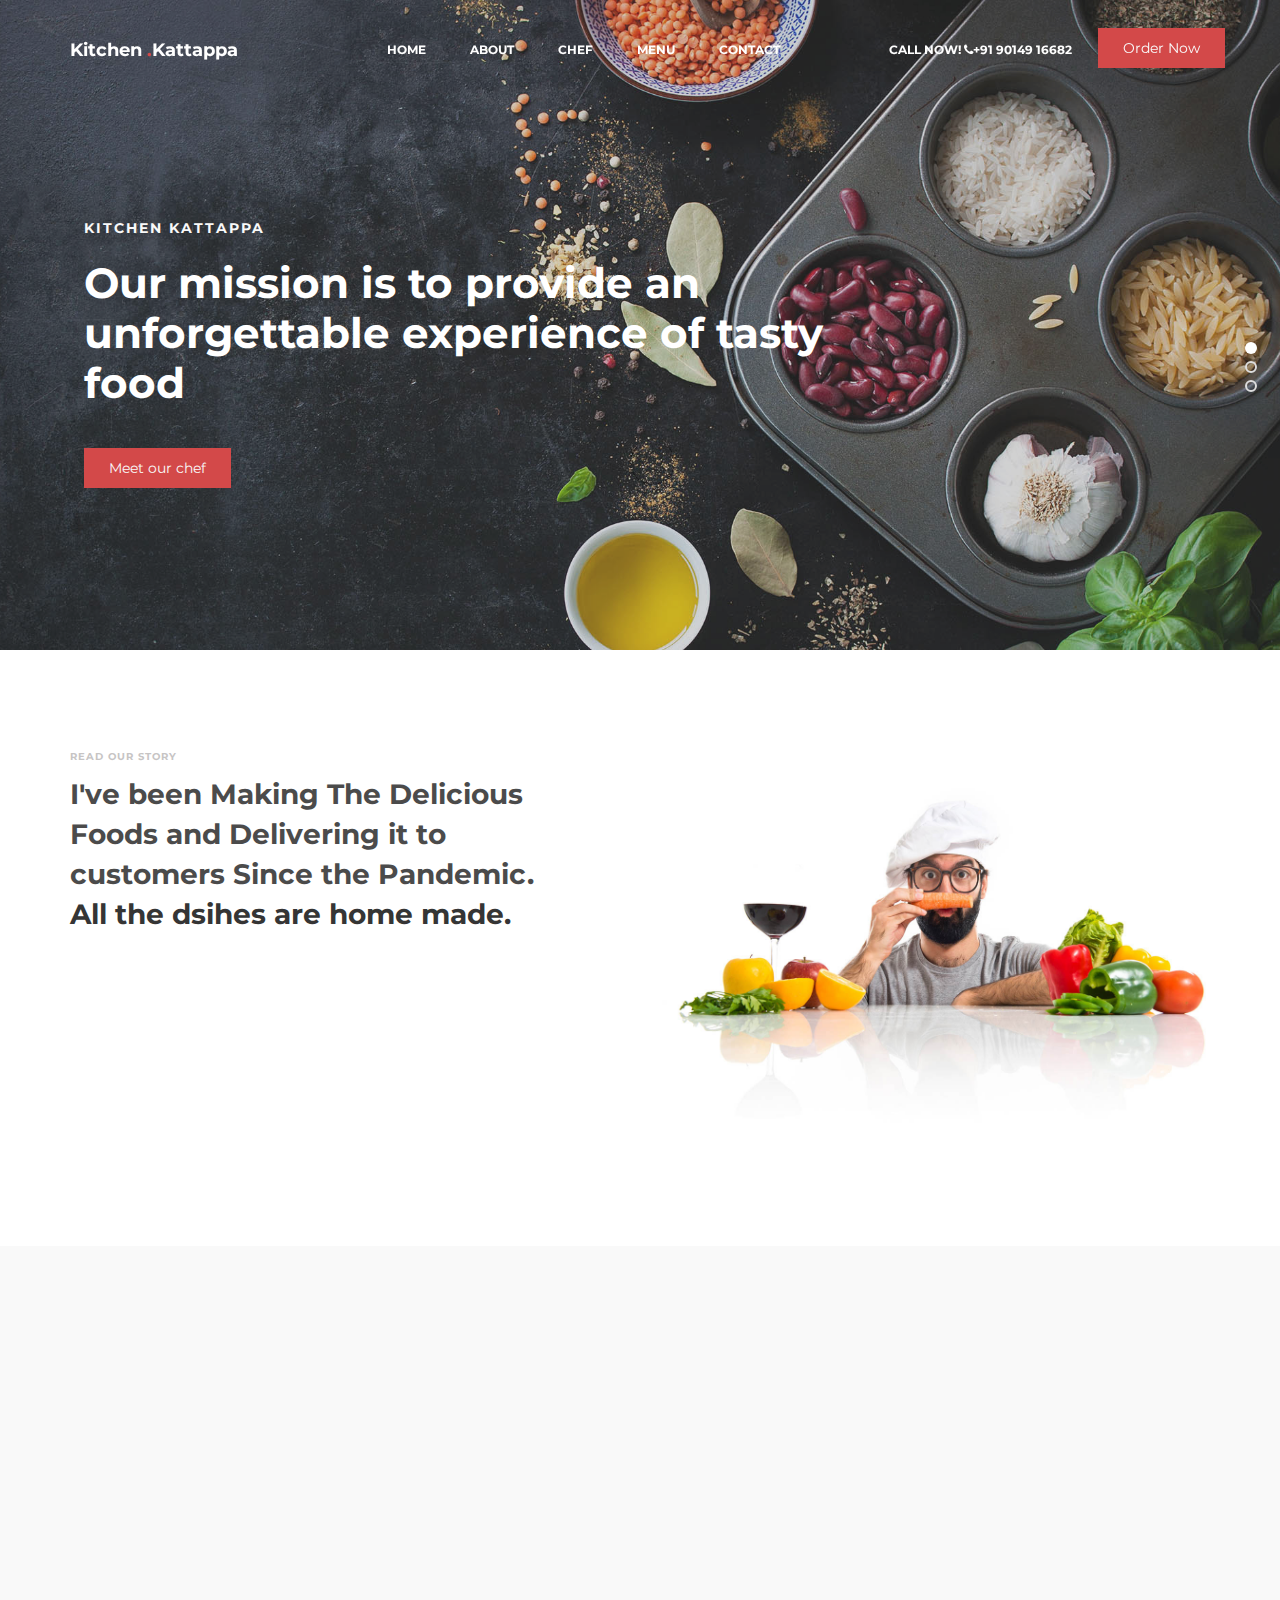
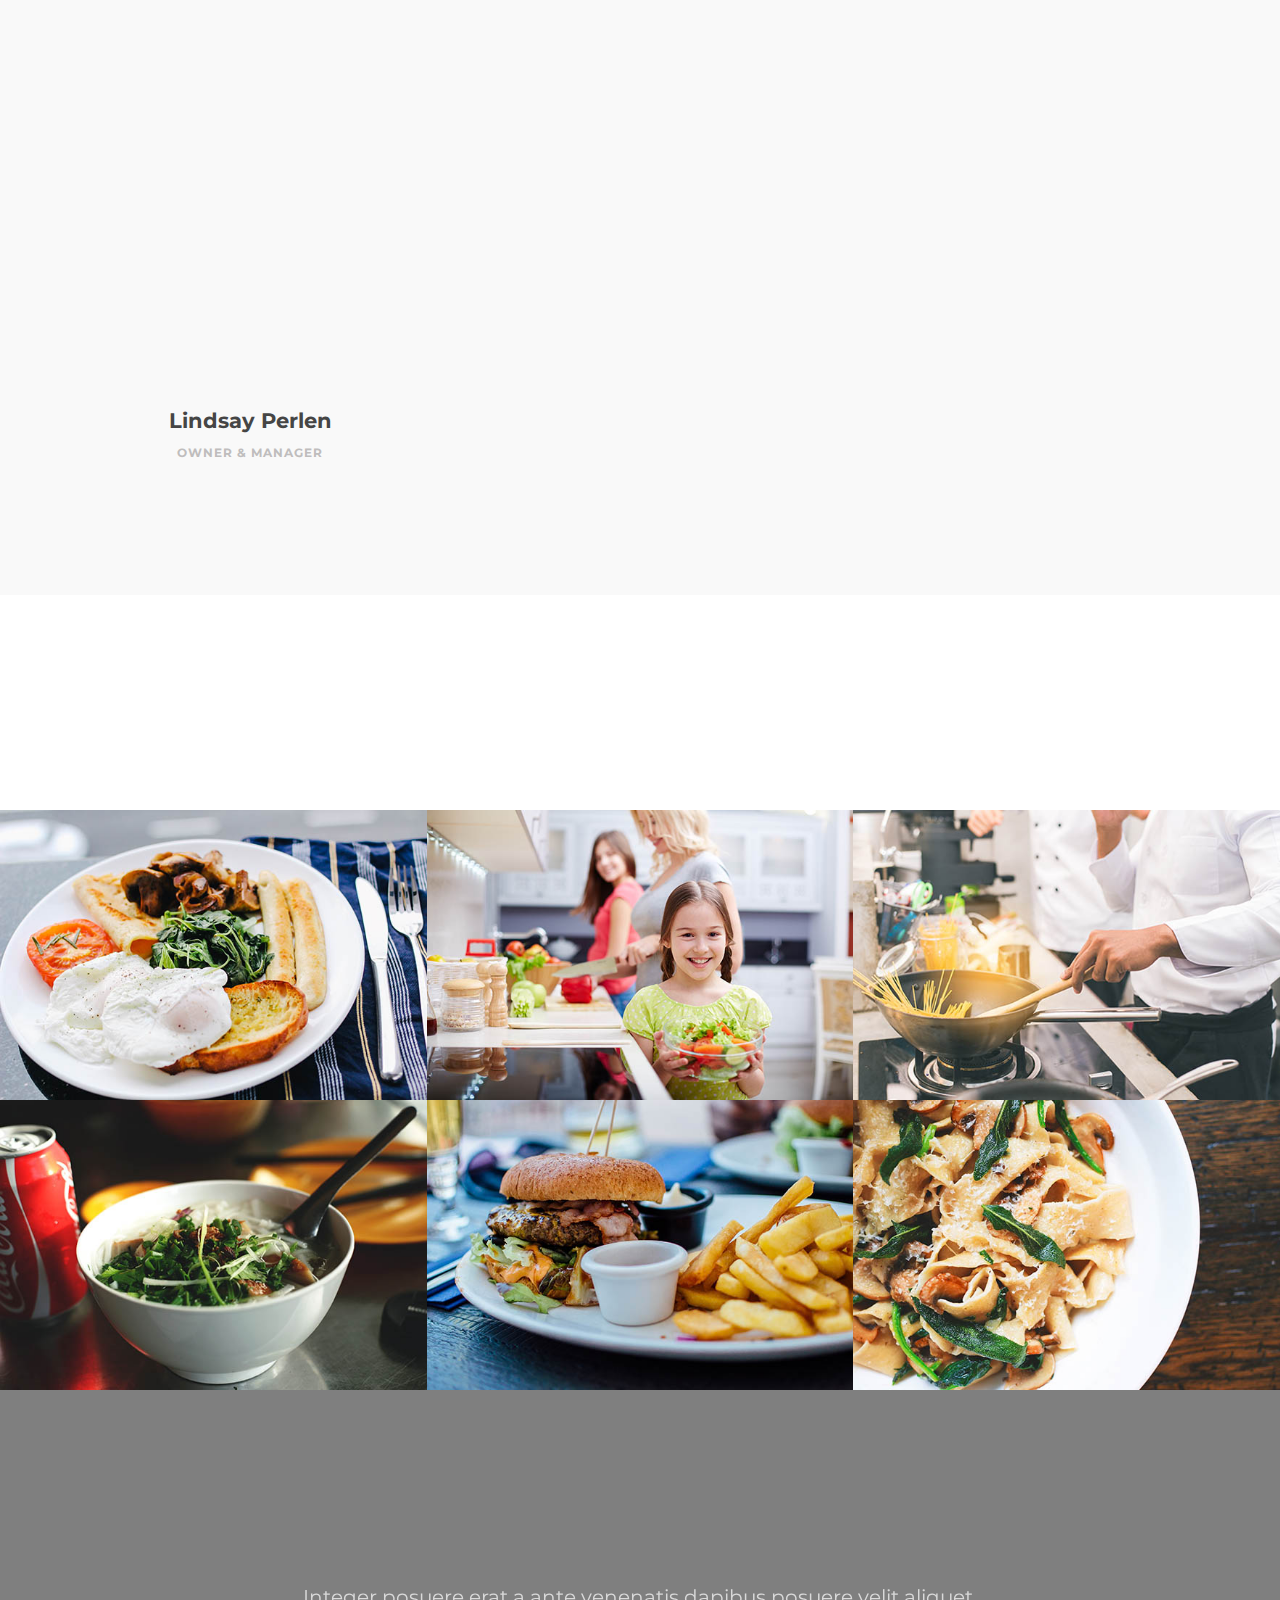
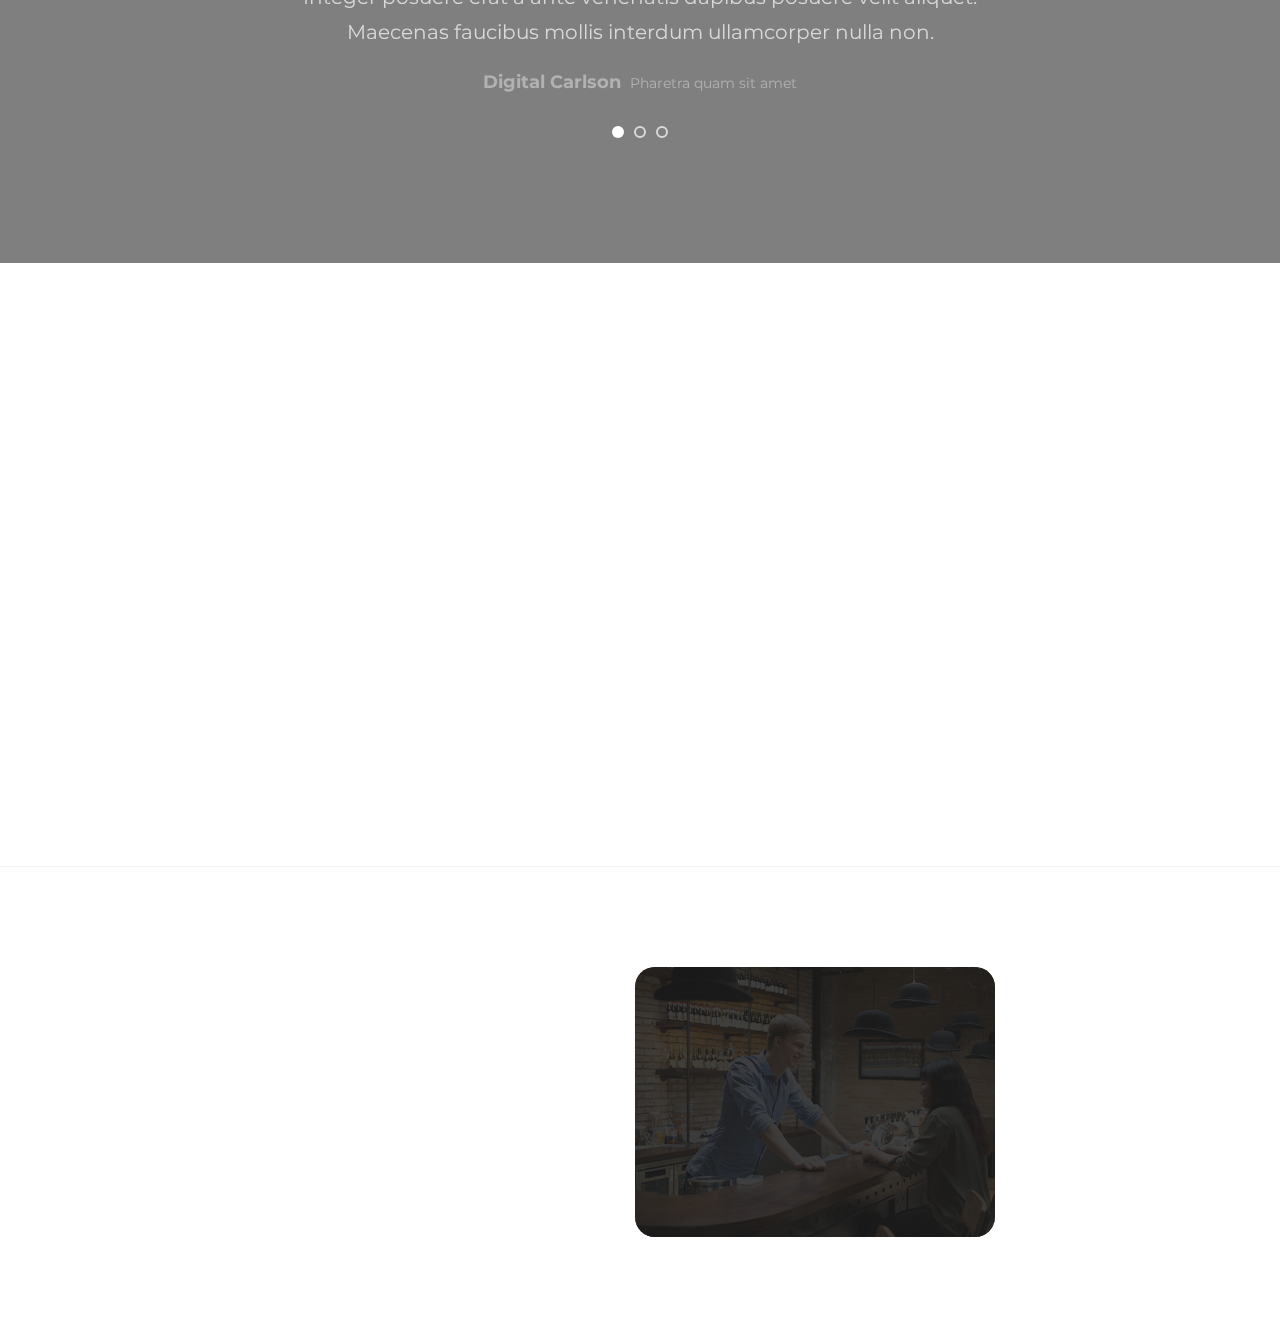
==== commit 9b05c38f: "sdgdg" ====
--- a/index.html
+++ b/index.html
@@ -1,279 +1,505 @@
-﻿<!DOCTYPE html>
+<!DOCTYPE html>
 <html lang="en">
 <head>
-    <title>Home</title>
-    <meta charset="utf-8">
-    <meta name="format-detection" content="telephone=no"/>
-    <link rel="icon" href="images/favicon.ico" type="image/x-icon">
-    <link rel="stylesheet" href="css/grid.css">
-    <link rel="stylesheet" href="css/style.css">
-    <link rel="stylesheet" href="css/camera.css">
-    <link rel="stylesheet" href="css/jquery.fancybox.css">
-
-    <script src="js/jquery.js"></script>
-    <script src="js/jquery-migrate-1.2.1.js"></script>
-
-   
- 
-    <script src='js/device.min.js'></script> 
+
+     <title>Kitchen kattappa Restaurant</title>
+<!-- 
+
+Eatery Cafe Template 
+
+http://www.templatemo.com/tm-515-eatery
+
+-->
+     <meta charset="UTF-8">
+     <meta http-equiv="X-UA-Compatible" content="IE=Edge">
+     <meta name="description" content="">
+     <meta name="keywords" content="">
+     <meta name="author" content="">
+     <meta name="viewport" content="width=device-width, initial-scale=1, maximum-scale=1">
+
+     <link rel="stylesheet" href="css/bootstrap.min.css">
+     <link rel="stylesheet" href="css/font-awesome.min.css">
+     <link rel="stylesheet" href="css/animate.css">
+     <link rel="stylesheet" href="css/owl.carousel.css">
+     <link rel="stylesheet" href="css/owl.theme.default.min.css">
+     <link rel="stylesheet" href="css/magnific-popup.css">
+
+     <!-- MAIN CSS -->
+     <link rel="stylesheet" href="css/templatemo-style.css">
+
 </head>
-
 <body>
-<div class="page">
-    <!--========================================================
-                              HEADER
-    =========================================================-->
-    <header>
-
-        <div class="camera_container">
-            <div id="camera" class="camera_wrap">
-                <div data-thumb="images/slide01_thumb.jpg" data-src="images/slide01.jpg">
-                    <div class="camera_caption fadeIn">
-                    </div>
-                </div>
-                <div data-thumb="images/slide02_thumb.jpg" data-src="images/slide02.jpg">
-                    <div class="camera_caption fadeIn">
-                    </div>
-                </div>
-                <div data-thumb="images/slide03_thumb.jpg" data-src="images/slide03.jpg">
-                    <div class="camera_caption fadeIn">
-                    </div>
-                </div>
-            </div>
-
-            <div class="brand wow fadeIn">
-                <h1 class="brand_name">
-                    <a href="./">Cafe</a>
-                </h1>
-            </div>
-        </div>
-        
-        <div class="toggle-menu-container">
-            <nav class="nav">
-                <div class="nav_title"></div>
-                <a class="sf-menu-toggle fa fa-bars" href="#"></a>
-                <ul class="sf-menu">
-                    <li class="active">
-                        <a href="./">Home</a>
-                    </li>
-                    <li>
-                        <a href="index-1.html">About</a>
-                        <ul>
-                            <li>
-                                <a href="#">Quisque nulla</a>
-                            </li>
-                            <li>
-                                <a href="#">Vestibulum libero</a>
-                                <ul>
-                                    <li>
-                                        <a href="#">Lorem</a>
-                                    </li>
-                                    <li>
-                                        <a href="#">Dolor</a>
-                                    </li>
-                                    <li>
-                                        <a href="#">Sit amet</a>
-                                    </li>
-                                </ul>
-                            </li>
-                            <li>
-                                <a href="#">Vivamus eget nibh</a>
-                            </li>
-                        </ul>
-                    </li>
-                    <li>
-                        <a href="index-2.html">What We Do</a>
-                    </li>
-                    <li>
-                        <a href="index-3.html">Menu</a>
-                    </li>
-                    <li>
-                        <a href="index-4.html">Contacts</a>
-                    </li>
-                </ul>
-            </nav>            
-        </div>
-
-    </header>
-    <!--========================================================
-                              CONTENT
-    =========================================================-->
-    <main>
-        <section class="well">
-            <div class="container">
-                <h2><em>Welcome</em>to Our Place</h2>
-                <div class="row">
-                    <div class="grid_6">
-                        <div class="img img__border"><div class="lazy-img" style="padding-bottom: 63.0282%;"><img data-src="images/page-1_img01.jpg" alt=""></div></div>
-                        <p class="center indents-1">Integer convallis orci vel mi nelaoreet, at ornare lorem consequat. Phasellus era nisl auctor vel veliterol. sed,pharetra venenatis nulla. Vestibulum volutpat turpis ut massa commodo, quis aliquam massa facilisis.Integer convallis orci vel mi nelaoreet, at ornare lorem consequat. Phasellus era nisl auctor vel veliterol. sed,pharetra venenatis nulla.</p>
-                    </div>
-                    <div class="grid_6">
-                        <div class="img img__border"><div class="lazy-img" style="padding-bottom: 63.0282%;"><img data-src="images/page-1_img02.jpg" alt=""></div></div>
-                        <p class="center indents-1">Integer convallis orci vel mi nelaoreet, at ornare lorem consequat. Phasellus era nisl auctor vel veliterol. sed,pharetra venenatis nulla. Vestibulum volutpat turpis ut massa commodo, quis aliquam massa facilisis.Integer convallis orci vel mi nelaoreet, at ornare lorem consequat. Phasellus era nisl auctor vel veliterol. sed,pharetra venenatis nulla.</p>
-                    </div>
-                </div>
-                <div class="decoration"><a href="#" class="btn">Read more</a></div>
-                <h2><em>Our</em>Cuisine</h2>
-            </div>            
-            <div class="gallery">
-                <div class="gallery_col-1">
-                    <a data-fancybox-group="gallery" href="images/page-1_img03_original.jpg" class="gallery_item thumb lazy-img" style="padding-bottom: 93.96551724137931%;">
-                        <img data-src="images/page-1_img03.jpg" alt="">
-                        <div class="gallery_overlay">
-                            <div class="gallery_caption">
-                                <p><em>Lorem Blandit</em></p>
-                                <p>Integer convallis orci vel mi nelaoreet, at ornare lorem consequat. Phasellus era nisl</p>
-                            </div>
-                        </div>
-                    </a>
-                    <a data-fancybox-group="gallery" href="images/page-1_img04_original.jpg" class="gallery_item thumb lazy-img" style="padding-bottom: 74.13793103448276%;">
-                        <img data-src="images/page-1_img04.jpg" alt="">
-                        <div class="gallery_overlay">
-                            <div class="gallery_caption">
-                                <p><em>Lorem Blandit</em></p>
-                                <p>Integer convallis orci vel mi nelaoreet, at ornare lorem consequat. Phasellus era nisl</p>
-                            </div>
-                        </div>
-                    </a>
-                    <a data-fancybox-group="gallery" href="images/page-1_img05_original.jpg" class="gallery_item thumb lazy-img" style="padding-bottom: 94.6551724137931%;">
-                        <img data-src="images/page-1_img05.jpg" alt="">
-                        <div class="gallery_overlay">
-                            <div class="gallery_caption">
-                                <p><em>Lorem Blandit</em></p>
-                                <p>Integer convallis orci vel mi nelaoreet, at ornare lorem consequat. Phasellus era nisl</p>
-                            </div>
-                        </div>
-                    </a>
-                </div>
-                <div class="gallery_col-2">
-                    <a data-fancybox-group="gallery" href="images/page-1_img06_original.jpg" class="gallery_item thumb lazy-img" style="padding-bottom: 52.48322147651007%;">
-                        <img data-src="images/page-1_img06.jpg" alt="">
-                        <div class="gallery_overlay">
-                            <div class="gallery_caption">
-                                <p><em>Lorem Blandit</em></p>
-                                <p>Integer convallis orci vel mi nelaoreet, at ornare lorem consequat. Phasellus era nisl</p>
-                            </div>
-                        </div>
-                    </a>
-                    <a data-fancybox-group="gallery" href="images/page-1_img07_original.jpg" class="gallery_item thumb lazy-img" style="padding-bottom: 55.97315436241611%;">
-                        <img data-src="images/page-1_img07.jpg" alt="">
-                        <div class="gallery_overlay">
-                            <div class="gallery_caption">
-                                <p><em>Lorem Blandit</em></p>
-                                <p>Integer convallis orci vel mi nelaoreet, at ornare lorem consequat. Phasellus era nisl</p>
-                            </div>
-                        </div>
-                    </a>
-                    <a data-fancybox-group="gallery" href="images/page-1_img08_original.jpg" class="gallery_item thumb lazy-img" style="padding-bottom: 96.10738255033557%;">
-                        <img data-src="images/page-1_img08.jpg" alt="">
-                        <div class="gallery_overlay">
-                            <div class="gallery_caption">
-                                <p><em>Lorem Blandit</em></p>
-                                <p>Integer convallis orci vel mi nelaoreet, at ornare lorem consequat. Phasellus era nisl</p>
-                            </div>
-                        </div>
-                    </a>
-                </div>
-                <div class="gallery_col-3">
-                    <a data-fancybox-group="gallery" href="images/page-1_img09_original.jpg" class="gallery_item thumb lazy-img" style="padding-bottom: 93.69676320272572%;">
-                        <img data-src="images/page-1_img09.jpg" alt="">
-                        <div class="gallery_overlay">
-                            <div class="gallery_caption">
-                                <p><em>Lorem Blandit</em></p>
-                                <p>Integer convallis orci vel mi nelaoreet, at ornare lorem consequat. Phasellus era nisl</p>
-                            </div>
-                        </div>
-                    </a>
-                    <a data-fancybox-group="gallery" href="images/page-1_img10_original.jpg" class="gallery_item thumb lazy-img" style="padding-bottom: 72.23168654173765%;">
-                        <img data-src="images/page-1_img10.jpg" alt="">
-                        <div class="gallery_overlay">
-                            <div class="gallery_caption">
-                                <p><em>Lorem Blandit</em></p>
-                                <p>Integer convallis orci vel mi nelaoreet, at ornare lorem consequat. Phasellus era nisl</p>
-                            </div>
-                        </div>
-                    </a>
-                    <a data-fancybox-group="gallery" href="images/page-1_img11_original.jpg" class="gallery_item thumb lazy-img" style="padding-bottom: 93.69676320272572%;">
-                        <img data-src="images/page-1_img11.jpg" alt="">
-                        <div class="gallery_overlay">
-                            <div class="gallery_caption">
-                                <p><em>Lorem Blandit</em></p>
-                                <p>Integer convallis orci vel mi nelaoreet, at ornare lorem consequat. Phasellus era nisl</p>
-                            </div>
-                        </div>
-                    </a>
-                </div>
-            </div>
-        </section>
-        <section class="parallax parallax1" data-parallax-speed="-0.4">
-            <div class="container">
-                <h2><em>Our </em>Experience</h2>
-                <p class="indents-2">Integer convallis orci vel mi nelaoreet, at ornare lorem consequat. Phasellus era nisl auctor vel veliterol. sed,pharetra venenatis nulla. Vestibulum volutpat turpis ut massa commodo, quis aliquam massa facilisis.Integer convallis orci vel mi nelaoreet, at ornare lorem consequat. Phasellus era nisl auctor vel veliterol. sed,pharetra venenatis nulla. Vestibulum volutpat turpis ut massa commodo, quis aliquam massa facilisis. Vestibulum volutpat turpis ut massa commodo, quis aliquam massa facilisis.Integer convallis orci </p>
-                <a href="#" class="btn">View full menu</a>
-            </div>
-        </section>
-        <section class="well well__offset-1 bg-1">
-            <div class="container">
-                <h2><em>Our </em>Cooks</h2>
-                <div class="row row__offset-1">
-                    <div class="grid_4">
-                        <figure>
-                            <div class="img lazy-img" style="padding-bottom: 101.0810810810811%;"><img data-src="images/page-1_img12.jpg" alt=""></div>
-                            <figcaption>Kevin Grey</figcaption>
-                        </figure>
-                        <h3>Integer convallis orci vel mi nelaoreet, at ornare lorem consequat. Phasellus era nisl </h3>
-                        <p>Vestibulum volutpat turpis ut massa commodo, quis aliquam massa facilisis.Integer convallis orci vel mi nelaoreet, at ornare lorem consequat. Phasellus era nisl auctor vel veliterol. sed,pharetra venenatis nulla.</p>
-                    </div>
-                    <div class="grid_4">
-                        <figure>
-                            <div class="img lazy-img" style="padding-bottom: 101.0810810810811%;"><img data-src="images/page-1_img13.jpg" alt=""></div>
-                            <figcaption>Linda Klein</figcaption>
-                        </figure>
-                        <h3>Oeteger convallis orci vel mi nelaoreet, at ornare lorem consequat. Phasellus era nisl </h3>
-                        <p>Vestibulum volutpat turpis ut massa commodo, quis aliquam massa facilisis.Integer convallis orci vel mi nelaoreet, at ornare lorem consequat. Phasellus era nisl auctor vel veliterol. sed,pharetra venenatis nulla.</p>
-                    </div>
-                    <div class="grid_4">
-                        <figure>
-                            <div class="img lazy-img" style="padding-bottom: 101.0810810810811%;"><img data-src="images/page-1_img14.jpg" alt=""></div>
-                            <figcaption>Ann Shelton</figcaption>
-                        </figure>
-                        <h3>Koteger convallis orci vel mi nelaoreet, at ornare lorem consequat. Phasellus era nisl </h3>
-                        <p>Vestibulum volutpat turpis ut massa commodo, quis aliquam massa facilisis.Integer convallis orci vel mi nelaoreet, at ornare lorem consequat. Phasellus era nisl auctor vel veliterol. sed,pharetra venenatis nulla.</p>
-                    </div>
-                </div>
-                <div class="decoration"><a href="#" class="btn">Read more</a></div>
-            </div>
-        </section>
-        <section class="well well__offset-2">
-            <div class="container center">
-                <h2><em>Make </em>a Reservation</h2>
-                <p class="indents-2">Fnteger convallis orci vel mi nelaoreet, at ornare lorem consequat. Phasellus era nisl auctor vel veliterol. sed,pharetra venenatis nulla. Vestibulum volutpat turpis ut massa commodo, quis aliquam massa facilisis.Integer convallis orci vel mi nelaoreet, at ornare lorem consequat. Phasellus era nisl auctor vel veliterol.</p>
-                <address class="address-1">
-                    <dl><dt>Address:</dt> <dd>0000 Gachibowli, Hyderabad</dd></dl>
-                    <p><em>040 9999999999</em></p>
-                </address>
-            </div>
-        </section>
-    </main>
-
-    <!--========================================================
-                              FOOTER
-    =========================================================-->
-    <footer>
-        <div class="container">
-            <ul class="socials">
-                <li><a href="#" class="fa fa-facebook"></a></li>
-                <li><a href="#" class="fa fa-tumblr"></a></li>
-                <li><a href="#" class="fa fa-google-plus"></a></li>
-            </ul>
-            <div class="copyright">© <span id="copyright-year"></span> |
-                <a href="#">Privacy Policy</a>
-            </div>
-        </div>
-        <div class="tm"><a href="#"><img src=""  alt="monosage"></a></div>
-    </footer>
-</div>
-
-<script src="js/script.js"></script>
+
+     <!-- PRE LOADER -->
+     <section class="preloader">
+          <div class="spinner">
+
+               <span class="spinner-rotate"></span>
+               
+          </div>
+     </section>
+
+
+     <!-- MENU -->
+     <section class="navbar custom-navbar navbar-fixed-top" role="navigation">
+          <div class="container">
+
+               <div class="navbar-header">
+                    <button class="navbar-toggle" data-toggle="collapse" data-target=".navbar-collapse">
+                         <span class="icon icon-bar"></span>
+                         <span class="icon icon-bar"></span>
+                         <span class="icon icon-bar"></span>
+                    </button>
+
+                    <!-- lOGO TEXT HERE -->
+                    <a href="index.html" class="navbar-brand">Kitchen <span>.</span>Kattappa</a>
+               </div>
+
+               <!-- MENU LINKS -->
+               <div class="collapse navbar-collapse">
+                    <ul class="nav navbar-nav navbar-nav-first">
+                         <li><a href="#home" class="smoothScroll">Home</a></li>
+                         <li><a href="#about" class="smoothScroll">About</a></li>
+                         <li><a href="#team" class="smoothScroll">Chef</a></li>
+                         <li><a href="#menu" class="smoothScroll">Menu</a></li>
+                         <li><a href="#contact" class="smoothScroll">Contact</a></li>
+                    </ul>
+
+                    <ul class="nav navbar-nav navbar-right">
+                         <li><a href="#">Call Now! <i class="fa fa-phone"></i>+91 90149 16682</a></li>
+                         <a href="#footer" class="section-btn">Order Now</a>
+                    </ul>
+               </div>
+
+          </div>
+     </section>
+
+
+     <!-- HOME -->
+     <section id="home" class="slider" data-stellar-background-ratio="0.5">
+          <div class="row">
+
+                    <div class="owl-carousel owl-theme">
+                         <div class="item item-first">
+                              <div class="caption">
+                                   <div class="container">
+                                        <div class="col-md-8 col-sm-12">
+                                             <h3>Kitchen Kattappa</h3>
+                                             <h1>Our mission is to provide an unforgettable experience of tasty food</h1>
+                                             <a href="#team" class="section-btn btn btn-default smoothScroll">Meet our chef</a>
+                                        </div>
+                                   </div>
+                              </div>
+                         </div>
+
+                         <div class="item item-second">
+                              <div class="caption">
+                                   <div class="container">
+                                        <div class="col-md-8 col-sm-12">
+                                             <h3>Your Perfect Dish</h3>
+                                             <h1>The best dinning quality can be here too!</h1>
+                                             <a href="#menu" class="section-btn btn btn-default smoothScroll">Discover menu</a>
+                                        </div>
+                                   </div>
+                              </div>
+                         </div>
+
+                         <div class="item item-third">
+                              <div class="caption">
+                                   <div class="container">
+                                        <div class="col-md-8 col-sm-12">
+                                             <h3>New Restaurant in Town</h3>
+                                             <h1>Enjoy our special menus every Day</h1>
+                                             <a href="#contact" class="section-btn btn btn-default smoothScroll">Reservation</a>
+                                        </div>
+                                   </div>
+                              </div>
+                         </div>
+                    </div>
+
+          </div>
+     </section>
+
+
+     <!-- ABOUT -->
+     <section id="about" data-stellar-background-ratio="0.5">
+          <div class="container">
+               <div class="row">
+
+                    <div class="col-md-6 col-sm-12">
+                         <div class="about-info">
+                              <div class="section-title wow fadeInUp" data-wow-delay="0.2s">
+                                   <h4>Read our story</h4>
+                                   <h2>I've been Making The Delicious Foods and Delivering it to customers Since the Pandemic. All the dsihes are home made.</h2>
+                              </div>
+
+                              <div class="wow fadeInUp" data-wow-delay="0.4s">
+                                   <p>Fusce hendrerit malesuada lacinia. Donec semper semper sem vitae malesuada. Proin scelerisque risus et ipsum semper molestie sed in nisi. Ut rhoncus congue lectus, rhoncus venenatis leo malesuada id.</p>
+                                   <p>Sed elementum vel felis sed scelerisque. In arcu diam, sollicitudin eu nibh ac, posuere tristique magna. You can use this template for your cafe or restaurant website. Please tell your friends about <a href="https://plus.google.com/+templatemo" target="_parent">templatemo</a>. Thank you.</p>
+                              </div>
+                         </div>
+                    </div>
+
+                    <div class="col-md-6 col-sm-12">
+                         <div class="wow fadeInUp about-image" data-wow-delay="0.6s">
+                              <img src="images/about-image.jpg" class="img-responsive" alt="">
+                         </div>
+                    </div>
+                    
+               </div>
+          </div>
+     </section>
+
+
+     <!-- TEAM -->
+     <section id="team" data-stellar-background-ratio="0.5">
+          <div class="container">
+               <div class="row">
+
+                    <div class="col-md-12 col-sm-12">
+                         <div class="section-title wow fadeInUp" data-wow-delay="0.1s">
+                              <h2>Meet Me your chef</h2>
+                              <!-- <h4>They are nice &amp; friendly</h4> -->
+                         </div>
+                    </div>
+
+                    
+                    <div class="col-md-4 col-sm-4">
+                         <div class="team-thumb wow fadeInUp" data-wow-delay="0.4s">
+                              <img src="images/team-image2.jpg" class="img-responsive" alt="">
+                                   <div class="team-hover">
+                                        <div class="team-item">
+                                             <h4>Cras suscipit neque quis odio feugiat</h4>
+                                             <ul class="social-icon">
+                                                  <li><a href="#" class="fa fa-instagram"></a></li>
+                                                  <li><a href="#" class="fa fa-flickr"></a></li>
+                                             </ul>
+                                        </div>
+                                   </div>
+                         </div>
+                         <div class="team-info">
+                              <h3>Lindsay Perlen</h3>
+                              <p>Owner &amp; Manager</p>
+                         </div>
+                    </div>
+                    
+                    
+               </div>
+          </div>
+     </section>
+
+
+     <!-- MENU-->
+     <section id="menu" data-stellar-background-ratio="0.5">
+          <div class="container">
+               <div class="row">
+
+                    <div class="col-md-12 col-sm-12">
+                         <div class="section-title wow fadeInUp" data-wow-delay="0.1s">
+                              <h2>Our Menus</h2>
+                              <h4>Tea Time &amp; Dining</h4>
+                         </div>
+                    </div>
+
+                    <div class="col-md-4 col-sm-6">
+                         <!-- MENU THUMB -->
+                         <div class="menu-thumb">
+                              <a href="images/menu-image1.jpg" class="image-popup" title="American Breakfast">
+                                   <img src="images/menu-image1.jpg" class="img-responsive" alt="">
+
+                                   <div class="menu-info">
+                                        <div class="menu-item">
+                                             <h3>American Breakfast</h3>
+                                             <p>Tomato / Eggs / Sausage</p>
+                                        </div>
+                                        <div class="menu-price">
+                                             <span>$25</span>
+                                        </div>
+                                   </div>
+                              </a>
+                         </div>
+                    </div>
+
+                    <div class="col-md-4 col-sm-6">
+                         <!-- MENU THUMB -->
+                         <div class="menu-thumb">
+                              <a href="images/menu-image2.jpg" class="image-popup" title="Self-made Salad">
+                                   <img src="images/menu-image2.jpg" class="img-responsive" alt="">
+
+                                   <div class="menu-info">
+                                        <div class="menu-item">
+                                             <h3>Self-made Salad</h3>
+                                             <p>Green / Fruits / Healthy</p>
+                                        </div>
+                                        <div class="menu-price">
+                                             <span>$18</span>
+                                        </div>
+                                   </div>
+                              </a>
+                         </div>
+                    </div>
+
+                    <div class="col-md-4 col-sm-6">
+                         <!-- MENU THUMB -->
+                         <div class="menu-thumb">
+                              <a href="images/menu-image3.jpg" class="image-popup" title="Chinese Noodle">
+                                   <img src="images/menu-image3.jpg" class="img-responsive" alt="">
+
+                                   <div class="menu-info">
+                                        <div class="menu-item">
+                                             <h3>Chinese Noodle</h3>
+                                             <p>Pepper / Chicken / Vegetables</p>
+                                        </div>
+                                        <div class="menu-price">
+                                             <span>$34</span>
+                                        </div>
+                                   </div>
+                              </a>
+                         </div>
+                    </div>
+
+                    <div class="col-md-4 col-sm-6">
+                         <!-- MENU THUMB -->
+                         <div class="menu-thumb">
+                              <a href="images/menu-image4.jpg" class="image-popup" title="Rice Soup">
+                                   <img src="images/menu-image4.jpg" class="img-responsive" alt="">
+
+                                   <div class="menu-info">
+                                        <div class="menu-item">
+                                             <h3>Rice Soup</h3>
+                                             <p>Green / Chicken</p>
+                                        </div>
+                                        <div class="menu-price">
+                                             <span>$28</span>
+                                        </div>
+                                   </div>
+                              </a>
+                         </div>
+                    </div>
+
+                    <div class="col-md-4 col-sm-6">
+                         <!-- MENU THUMB -->
+                         <div class="menu-thumb">
+                              <a href="images/menu-image5.jpg" class="image-popup" title="Project title">
+                                   <img src="images/menu-image5.jpg" class="img-responsive" alt="">
+
+                                   <div class="menu-info">
+                                        <div class="menu-item">
+                                             <h3>Deli Burger</h3>
+                                             <p>Beef / Fried Potatoes</p>
+                                        </div>
+                                        <div class="menu-price">
+                                             <span>$46</span>
+                                        </div>
+                                   </div>
+                              </a>
+                         </div>
+                    </div>
+
+                    <div class="col-md-4 col-sm-6">
+                         <!-- MENU THUMB -->
+                         <div class="menu-thumb">
+                              <a href="images/menu-image6.jpg" class="image-popup" title="Project title">
+                                   <img src="images/menu-image6.jpg" class="img-responsive" alt="">
+
+                                   <div class="menu-info">
+                                        <div class="menu-item">
+                                             <h3>Big Flat Fried</h3>
+                                             <p>Pepper / Crispy</p>
+                                        </div>
+                                        <div class="menu-price">
+                                             <span>$30</span>
+                                        </div>
+                                   </div>
+                              </a>
+                         </div>
+                    </div>
+
+
+               </div>
+          </div>
+     </section>
+
+
+     <!-- TESTIMONIAL -->
+     <section id="testimonial" data-stellar-background-ratio="0.5">
+          <div class="overlay"></div>
+          <div class="container">
+               <div class="row">
+
+                    <div class="col-md-12 col-sm-12">
+                         <div class="section-title wow fadeInUp" data-wow-delay="0.1s">
+                              <h2>Testimonials</h2>
+                         </div>
+                    </div>  
+
+                    <div class="col-md-offset-2 col-md-8 col-sm-12">
+                         <div class="owl-carousel owl-theme">
+                              <div class="item">
+                                   <p>Integer posuere erat a ante venenatis dapibus posuere velit aliquet. Maecenas faucibus mollis interdum ullamcorper nulla non.</p>
+                                        <div class="tst-author">
+                                             <h4>Digital Carlson</h4>
+                                             <span>Pharetra quam sit amet</span>
+                                        </div>
+                              </div>
+
+                              <div class="item">
+                                   <p>Pellentesque habitant morbi tristique senectus et netus et malesuada fames ac turpis egestas. Sed vestibulum orci quam.</p>
+                                        <div class="tst-author">
+                                             <h4>Johnny Stephen</h4>
+                                             <span>Magna nisi porta ligula</span>
+                                        </div>
+                              </div>
+
+                              <div class="item">
+                                   <p>Vivamus aliquet felis eu diam ultricies congue. Morbi porta lorem nec consectetur porta quis dui elit habitant morbi.</p>
+                                        <div class="tst-author">
+                                             <h4>Jessie White</h4>
+                                             <span>Vitae lacinia augue urna quis</span>
+                                        </div>
+                              </div>
+
+                         </div>
+                    </div>
+
+               </div>
+          </div>
+     </section>  
+
+
+     <!-- CONTACT -->
+     <section id="contact" data-stellar-background-ratio="0.5">
+          <div class="container">
+               <div class="row">
+	<!-- How to change your own map point
+            1. Go to Google Maps
+            2. Click on your location point
+            3. Click "Share" and choose "Embed map" tab
+            4. Copy only URL and paste it within the src="" field below
+	-->
+                    <div class="wow fadeInUp col-md-6 col-sm-12" data-wow-delay="0.4s">
+                         <div id="google-map">
+                              <iframe src="https://www.google.com/maps/embed?pb=!1m18!1m12!1m3!1d3647.3030413476204!2d100.5641230193719!3d13.757206847615207!2m3!1f0!2f0!3f0!3m2!1i1024!2i768!4f13.1!3m3!1m2!1s0x0%3A0xf51ce6427b7918fc!2sG+Tower!5e0!3m2!1sen!2sth!4v1510722015945" allowfullscreen></iframe>
+                         </div>
+                    </div>    
+
+                    <div class="col-md-6 col-sm-12">
+
+                         <div class="col-md-12 col-sm-12">
+                              <div class="section-title wow fadeInUp" data-wow-delay="0.1s">
+                                   <h2>Contact Us</h2>
+                              </div>
+                         </div>
+
+                         <!-- CONTACT FORM -->
+                         <form action="#" method="post" class="wow fadeInUp" id="contact-form" role="form" data-wow-delay="0.8s">
+
+                              <!-- IF MAIL SENT SUCCESSFUL  // connect this with custom JS -->
+                              <h6 class="text-success">Your message has been sent successfully.</h6>
+                              
+                              <!-- IF MAIL NOT SENT -->
+                              <h6 class="text-danger">E-mail must be valid and message must be longer than 1 character.</h6>
+
+                              <div class="col-md-6 col-sm-6">
+                                   <input type="text" class="form-control" id="cf-name" name="name" placeholder="Full name">
+                              </div>
+
+                              <div class="col-md-6 col-sm-6">
+                                   <input type="email" class="form-control" id="cf-email" name="email" placeholder="Email address">
+                              </div>
+
+                              <div class="col-md-12 col-sm-12">
+                                   <input type="text" class="form-control" id="cf-subject" name="subject" placeholder="Subject">
+
+                                   <textarea class="form-control" rows="6" id="cf-message" name="message" placeholder="Tell about your project"></textarea>
+
+                                   <button type="submit" class="form-control" id="cf-submit" name="submit">Send Message</button>
+                              </div>
+                         </form>
+                    </div>
+
+               </div>
+          </div>
+     </section>          
+
+
+     <!-- FOOTER -->
+     <footer id="footer" data-stellar-background-ratio="0.5">
+          <div class="container">
+               <div class="row">
+
+                    <div class="col-md-3 col-sm-8">
+                         <div class="footer-info">
+                              <div class="section-title">
+                                   <h2 class="wow fadeInUp" data-wow-delay="0.2s">Find us</h2>
+                              </div>
+                              <address class="wow fadeInUp" data-wow-delay="0.4s">
+                                   <p>123 nulla a cursus rhoncus,<br> augue sem viverra 10870<br>id ultricies sapien</p>
+                              </address>
+                         </div>
+                    </div>
+
+                    <div class="col-md-3 col-sm-8">
+                         <div class="footer-info">
+                              <div class="section-title">
+                                   <h2 class="wow fadeInUp" data-wow-delay="0.2s">Reservation</h2>
+                              </div>
+                              <address class="wow fadeInUp" data-wow-delay="0.4s">
+                                   <p>090-080-0650 | 090-070-0430</p>
+                                   <p><a href="mailto:info@company.com">info@company.com</a></p>
+                                   <p>LINE: eatery247 </p>
+                              </address>
+                         </div>
+                    </div>
+
+                    <div class="col-md-4 col-sm-8">
+                         <div class="footer-info footer-open-hour">
+                              <div class="section-title">
+                                   <h2 class="wow fadeInUp" data-wow-delay="0.2s">Open Hours</h2>
+                              </div>
+                              <div class="wow fadeInUp" data-wow-delay="0.4s">
+                                   <p>Monday: Closed</p>
+                                   <div>
+                                        <strong>Tuesday to Friday</strong>
+                                        <p>7:00 AM - 9:00 PM</p>
+                                   </div>
+                                   <div>
+                                        <strong>Saturday - Sunday</strong>
+                                        <p>11:00 AM - 10:00 PM</p>
+                                   </div>
+                              </div>
+                         </div>
+                    </div>
+
+                    <div class="col-md-2 col-sm-4">
+                         <ul class="wow fadeInUp social-icon" data-wow-delay="0.4s">
+                              <li><a href="#" class="fa fa-facebook-square" attr="facebook icon"></a></li>
+                              <li><a href="#" class="fa fa-twitter"></a></li>
+                              <li><a href="#" class="fa fa-instagram"></a></li>
+                              <li><a href="#" class="fa fa-google"></a></li>
+                         </ul>
+
+                         <div class="wow fadeInUp copyright-text" data-wow-delay="0.8s"> 
+                              <p><br>Copyright &copy; 2018 <br>Your Company Name 
+                              
+                              <br><br>Design: TemplateMo</p>
+                         </div>
+                    </div>
+                    
+               </div>
+          </div>
+     </footer>
+
+
+     <!-- SCRIPTS -->
+     <script src="js/jquery.js"></script>
+     <script src="js/bootstrap.min.js"></script>
+     <script src="js/jquery.stellar.min.js"></script>
+     <script src="js/wow.min.js"></script>
+     <script src="js/owl.carousel.min.js"></script>
+     <script src="js/jquery.magnific-popup.min.js"></script>
+     <script src="js/smoothscroll.js"></script>
+     <script src="js/custom.js"></script>
+
 </body>
 </html>--- a/css/templatemo-style.css
+++ b/css/templatemo-style.css
@@ -0,0 +1,1007 @@
+/*
+
+Eatery Cafe Template 
+
+http://www.templatemo.com/tm-515-eatery
+
+*/
+
+  @import url('https://fonts.googleapis.com/css?family=Montserrat:400,700');
+
+  body {
+    background: #ffffff;
+    font-family: 'Montserrat', sans-serif;
+    overflow-x: hidden;
+  }
+
+
+
+  /*---------------------------------------
+     TYPOGRAPHY              
+  -----------------------------------------*/
+
+  h1,h2,h3,h4,h5,h6 {
+    font-weight: bold;
+    line-height: inherit;
+  }
+
+  h1 {
+    color: #252525;
+    font-size: 3em;
+    line-height: 50px;
+  }
+
+  h2 {
+    color: #353535;
+    font-size: 2em;
+    padding-bottom: 10px;
+  }
+
+  h3 {
+    font-size: 1.5em;
+    margin-bottom: 0;
+  }
+
+  h3,
+  h3 a {
+    color: #454545;
+  }
+
+  p {
+    color: #757575;
+    font-size: 14px;
+    font-weight: normal;
+    line-height: 24px;
+  }
+
+
+
+  /*---------------------------------------
+     GENERAL               
+  -----------------------------------------*/
+
+  html{
+    -webkit-font-smoothing: antialiased;
+  }
+
+  a {
+    color: #252525;
+    -webkit-transition: 0.5s;
+    transition: 0.5s;
+    text-decoration: none !important;
+  }
+
+  a:hover, a:active, a:focus {
+    color: #ce3232;
+    outline: none;
+  }
+
+  ::-webkit-scrollbar{
+    width: 8px;
+    height: 8px;
+  }
+
+  ::-webkit-scrollbar-thumb {
+    cursor: pointer;
+    background: #000000;
+  }
+
+  .section-title {
+    padding-bottom: 40px;
+  }
+
+  .section-title h2 {
+    margin: 0;
+  }
+
+  .section-title h4 {
+    color: #bfbdbd;
+    font-size: 10px;
+    letter-spacing: 1px;
+    text-transform: uppercase;
+    margin-top: 0;
+  }
+
+  .overlay {
+    background: rgba(0,0,0,0.5);
+    position: absolute;
+    top: 0;
+    right: 0;
+    bottom: 0;
+    left: 0;
+    width: 100%;
+    height: 100%;
+  }
+
+  section {
+    position: relative;
+    padding: 100px 0;
+  }
+
+  #team, 
+  #menu,
+  #testimonial {
+    text-align: center;
+  }
+
+  .about-image img,
+  .team-thumb img {
+    width: 100%;
+  }
+  
+  #google-map iframe {
+    border: 0;
+    width: 100%;
+    height: 390px;
+  }
+
+
+
+  /*---------------------------------------
+     BUTTONS               
+  -----------------------------------------*/
+
+  .section-btn {
+    background: #ce3232;
+    border-radius: 0;
+    border: 0;
+    color: #f9f9f9;
+    font-size: inherit;
+    font-weight: normal;
+    padding: 10px 25px;
+    transition: 0.5s 0.2s;
+  }
+
+
+
+  /*---------------------------------------
+       PRE LOADER              
+  -----------------------------------------*/
+
+  .preloader {
+    position: fixed;
+    top: 0;
+    left: 0;
+    width: 100%;
+    height: 100%;
+    z-index: 99999;
+    display: flex;
+    flex-flow: row nowrap;
+    justify-content: center;
+    align-items: center;
+    background: none repeat scroll 0 0 #ffffff;
+  }
+
+  .spinner {
+    border: 1px solid transparent;
+    border-radius: 3px;
+    position: relative;
+  }
+
+  .spinner:before {
+    content: '';
+    box-sizing: border-box;
+    position: absolute;
+    top: 50%;
+    left: 50%;
+    width: 45px;
+    height: 45px;
+    margin-top: -10px;
+    margin-left: -10px;
+    border-radius: 50%;
+    border: 1px solid #575757;
+    border-top-color: #ffffff;
+    animation: spinner .9s linear infinite;
+  }
+
+  @-webkit-@keyframes spinner {
+    to {transform: rotate(360deg);}
+  }
+
+  @keyframes spinner {
+    to {transform: rotate(360deg);}
+  }
+
+
+
+  /*---------------------------------------
+      MENU              
+  -----------------------------------------*/
+
+  .custom-navbar {
+    border: none;
+    margin-bottom: 0;
+    padding: 25px 0;
+  }
+
+  .custom-navbar .navbar-brand {
+    color: #ffffff;
+    font-size: 18px;
+    font-weight: bold;
+  }
+
+  .custom-navbar .navbar-brand span {
+    color: #ce3232;
+  }
+
+  .top-nav-collapse {
+    background: #ffffff;
+  }
+
+  .custom-navbar .navbar-nav.navbar-nav-first {
+    margin-left: 8em;
+  }
+
+  .custom-navbar .navbar-nav.navbar-right li a {
+    padding-right: 12px;
+    padding-left: 12px;
+  }
+
+  .custom-navbar .navbar-nav.navbar-right .section-btn {
+    display: inline-block;
+    margin: 0.2em 0 0 1em;
+  }
+
+  .custom-navbar .navbar-nav.navbar-right .section-btn:hover {
+    background: #292929;
+    color: #ffffff;
+  }
+
+  .custom-navbar .navbar-nav.navbar-right .section-btn:focus {
+    color: #ffffff;
+  }
+
+  .custom-navbar .navbar-nav.navbar-right .section-btn a {
+    padding: 10px 25px;
+  }
+
+  .custom-navbar .nav .section-btn a:hover {
+    color: #ffffff;
+  }
+
+  .custom-navbar .nav li a {
+    font-size: 12px;
+    font-weight: bold;
+    color: #ffffff;
+    padding-right: 22px;
+    padding-left: 22px;
+    text-transform: uppercase;
+  }
+
+  .custom-navbar .nav li a:hover {
+    background: transparent;
+    color: #ce3232;
+  }
+
+  .custom-navbar .navbar-nav > li > a:hover,
+  .custom-navbar .navbar-nav > li > a:focus {
+    background-color: transparent;
+  }
+
+  .custom-navbar .nav li.active > a {
+    background-color: transparent;
+    color: #ce3232;
+  }
+
+  .custom-navbar .navbar-toggle {
+    border: none;
+    padding-top: 10px;
+  }
+
+  .custom-navbar .navbar-toggle {
+    background-color: transparent;
+  }
+
+  .custom-navbar .navbar-toggle .icon-bar {
+    background: #252525;
+    border-color: transparent;
+  }
+
+  @media(min-width:768px) {
+    .custom-navbar {
+      border-bottom: 0;
+      background: 0 0; 
+    }
+
+    .custom-navbar.top-nav-collapse {
+      background: #ffffff;
+      -webkit-box-shadow: 0 1px 30px rgba(0, 0, 0, 0.1);
+      -moz-box-shadow: 0 1px 30px rgba(0, 0, 0, 0.1);
+      box-shadow: 0 1px 30px rgba(0, 0, 0, 0.1);
+      padding: 12px 0;
+    }
+
+    .top-nav-collapse .navbar-brand {
+      color: #454545;
+    }
+
+    .top-nav-collapse .nav li a {
+      color: #575757;
+    }
+
+    .top-nav-collapse .nav .section-btn a {
+      color: #ffffff;
+    }
+  }
+
+
+
+  /*---------------------------------------
+      HOME              
+  -----------------------------------------*/
+
+  #home {
+    padding: 0;
+  }
+
+  #home h1 {
+    color: #ffffff;
+    padding-bottom: 30px;
+  }
+
+  #home h3 {
+    color: #f9f9f9;
+    font-size: 14px;
+    line-height: inherit;
+    letter-spacing: 2px;
+    text-transform: uppercase;
+    margin: 0;
+  }
+
+  @media (min-width: 768px) {
+    .slider .col-md-8 {
+      padding-left: 0;
+    }
+  }
+
+  .slider .owl-dots {
+    position: absolute;
+    top: 50%;
+    right: 2em;
+    justify-content: center;
+  }
+
+  .owl-theme .owl-dots .owl-dot {
+    display: block;
+  }
+
+  .owl-theme .owl-dots .owl-dot span {
+    width: 12px;
+    height: 12px;
+    margin: 7px 10px;
+    border: 2px solid #d9d9d9;
+    background: transparent;
+    display: block;
+    -webkit-backface-visibility: visible;
+    transition: opacity 200ms ease;
+    border-radius: 30px;
+  }
+
+  .owl-theme .owl-dots .owl-dot.active span, .owl-theme .owl-dots .owl-dot:hover span {
+    background-color: #ffffff;
+    border-color: transparent;
+  }
+
+  .slider .caption {
+    display: flex;
+    justify-content: center;
+    flex-direction: column;
+    text-align: left;
+    background-color: rgba(20,20,20,0.2);
+    height: 100%;
+    color: #fff;
+    cursor: e-resize;
+    padding: 4em 0 0 2em;
+  }
+
+  .slider .item {
+    background-position: inherit;
+    background-repeat: no-repeat;
+    background-attachment: local;
+    background-size: cover;
+    height: 650px;
+  }
+
+  .slider .item-first {
+    background-image: url(../images/slider-image1.jpg);
+  }
+
+  .slider .item-second {
+    background-image: url(../images/slider-image2.jpg);
+  }
+
+  .slider .item-third {
+    background-image: url(../images/slider-image3.jpg);
+  }
+
+  .slider .item-second .section-btn {
+    background: #292929;
+  }
+
+  .slider .item-second .section-btn:hover {
+    background: #ffffff;
+  }
+
+  .slider .item-third .section-btn {
+    background: transparent;
+    border: 1px solid #ffffff;
+  }
+
+  .slider .item-third .section-btn:hover,
+  .slider .item-third .section-btn:focus {
+    background: #ce3232;
+    border-color: transparent;
+    color: #ffffff;
+  }
+
+
+
+  /*---------------------------------------
+      ABOUT              
+  -----------------------------------------*/
+
+  #about {
+    padding-bottom: 0;
+  }
+
+  .about-info {
+    padding: 0 6em 5em 0;
+  }
+
+  .about-info .section-title {
+    padding-bottom: 20px;
+  }
+
+  .about-image {
+    position: absolute;
+  }
+
+
+
+  /*---------------------------------------
+      TEAM              
+  -----------------------------------------*/
+
+  #team {
+    background: #f9f9f9;
+  }
+
+  .team-thumb {
+    position: relative;
+    overflow: hidden;
+    cursor: pointer;
+  }
+
+  .team-info {
+    padding: 10px 30px 20px 30px;
+  }
+
+  .team-thumb .team-hover {
+    position: absolute;
+    background: #1c1c1c;
+    width: 100%;
+    height: 100%;
+    top: 0;
+    right: 0;
+    bottom: 0;
+    left: 0;
+    text-align: center;
+    opacity: 0;
+    transform: translateY(100%);
+    transition: 0.5s 0.2s;
+  }
+
+  .team-thumb:hover .team-hover {
+    opacity: 0.95;
+    transition-delay: 0.3s;
+    transform: translateY(0);
+  }
+
+  .team-thumb img {
+    transition: 0.5s 0.2s;
+  }
+
+  .team-thumb:hover img {
+    transform: scale(1.2);
+  }
+
+  .team-thumb .social-icon li a {
+    background: #292929;
+    border-radius: 100%;
+    width: 50px;
+    height: 50px;
+    line-height: 50px;
+    color: #d9d9d9;
+    font-size: 20px;
+    margin: 15px 5px 0 5px;
+  }
+
+  .team-thumb .team-item {
+    position: absolute;
+    top: 50%;
+    left: 50%;
+    -webkit-transform: translate(-50%,-50%);
+    -moz-transform: translate(-50%,-50%);
+    transform: translate(-50%,-50%);
+  }
+
+  .team-item h4 {
+    color: #ffffff;
+  }
+
+  .team-info p {
+    color: #bfbdbd;
+    font-size: 12px;
+    font-weight: bold;
+    letter-spacing: 1px;
+    text-transform: uppercase;
+    margin-top: 5px;
+  }
+
+
+
+  /*---------------------------------------
+     MENU              
+  -----------------------------------------*/
+
+  #menu {
+    padding-bottom: 0;
+  }
+
+  #menu .container {
+    width: 100%;
+  }
+
+  #menu .col-md-4 {
+    margin: 0;
+    padding: 0;
+  }
+
+  .menu-thumb img {
+    width: 100%;
+    transition: 0.5s;
+  }
+
+  .menu-thumb:hover img {
+    transform: scale(1.15);
+  }
+
+  #menu .menu-thumb {
+    overflow: hidden;
+    position: relative;
+    cursor: pointer;
+    width: 102%;
+  }
+
+  .menu-thumb .menu-info {
+    position: absolute;
+    top: 60%;
+    left: 0px;
+    right: 0px;
+    bottom: 0px;
+    text-align: left;
+    padding: 25px 30px;
+    transition: 0.5s 0.2s;
+  }
+
+  .menu-info .menu-item {
+    float: left;
+  }
+
+  .menu-info .menu-price {
+    float: right;
+  }
+
+  .menu-info .menu-price span {
+    font-size: 20px;
+    font-weight: bold;
+    line-height: normal;
+    display: block;
+    margin-top: 10px;
+  }
+
+  .menu-thumb .menu-info h3,
+  .menu-thumb .menu-info p,
+  .menu-thumb .menu-info span {
+    transform: translateY(100%);
+    opacity: 0;
+    display: block;
+    transition: 0.5s 0.2s;
+    color: #ffffff;
+    z-index: 2;
+    position: relative;
+  }
+
+  .menu-thumb .menu-info h3 {
+    margin-top: 0;
+  }
+
+  .menu-thumb .menu-info p {
+    color: #d9d9d9;
+    text-transform: uppercase;
+    font-size: 10px;
+    font-weight: bold;
+    letter-spacing: 1px;
+  }
+
+  .menu-thumb:hover .menu-info h3,
+  .menu-thumb:hover .menu-info p,
+  .menu-thumb:hover .menu-info span {
+    transform: translateY(0px);
+    opacity: 1;
+  }
+
+  .menu-thumb:hover .menu-info {
+    background: rgba(0,0,0,0.8);
+  }
+
+
+
+  /*---------------------------------------
+      TESTIMONIAL             
+  -----------------------------------------*/
+
+  #testimonial {
+    background: url('../images/testimonial-bg.jpg') center center no-repeat;
+    background-size: cover;
+  }
+
+  #testimonial .owl-dots {
+    position: relative;
+    top: 0;
+    right: 0;
+    justify-content: center;
+  }
+
+  #testimonial .owl-theme .owl-dots .owl-dot,
+  #testimonial .owl-theme .owl-dots .owl-dot span {
+    display: inline-block;
+  }
+
+  #testimonial .owl-theme .owl-dots .owl-dot span {
+    margin: 20px 5px;
+  }
+
+  #testimonial h2 {
+    color: #ffffff;
+  }
+
+  #testimonial p,
+  .tst-author h4,
+  .tst-author span {
+    display: inline;
+  }
+
+  #testimonial p {
+    color: #d9d9d9;
+    font-size: 20px;
+    line-height: 35px;
+  }
+
+  .tst-author {
+    margin-top: 20px;
+  }
+
+  .tst-author h4,
+  .tst-author span {
+    color: #b2b2b2;
+  }
+
+  .tst-author span {
+    margin-left: 5px;
+  }
+
+
+
+  /*---------------------------------------
+      CONTACT             
+  -----------------------------------------*/
+
+  #contact .section-title {
+    padding-bottom: 0;
+  }
+
+  #contact .text-success,
+  #contact .text-danger {
+    display: none;
+  }
+
+  #contact .form-control {
+    background: transparent;
+    border: 0;
+    border-bottom: 1px solid #dddddd;
+    border-radius: 0;
+    box-shadow: none;
+    font-size: 14px;
+    font-weight: normal;
+    margin-bottom: 15px;
+    transition: all ease-in-out 0.4s;
+  }
+
+  #contact .form-control:hover,
+  #contact .form-control:focus {
+    border-bottom-color: #c9c9c9;
+  }
+
+  #contact input {
+    height: 55px;
+  }
+
+  #contact button#cf-submit {
+    background: #ce3232;
+    border-radius: 0;
+    border: 0;
+    color: #ffffff;
+    font-weight: bold;
+    height: 50px;
+  }
+
+  #contact button#cf-submit:hover {
+    background: #292929;
+    color: #ffffff;
+  }
+
+
+
+  /*---------------------------------------
+     FOOTER              
+  -----------------------------------------*/
+
+  footer {
+    border-top: 1px solid rgba(0,0,0,0.05);
+    padding: 120px 0;
+    padding-bottom: 80px;
+  }
+
+  footer .section-title {
+    padding-bottom: 10px;
+  }
+
+  footer h2 {
+    font-size: 20px;
+  }
+
+  footer a,
+  footer p {
+    color: #909090;
+  }
+
+  footer strong {
+    color: #d9d9d9;
+  }
+
+  footer address p {
+    margin-bottom: 0;
+  }
+
+  .footer-info,
+  footer .social-icon {
+    margin-top: 20px;
+  }
+
+  .footer-open-hour {
+    background: #ce3232;
+    background: url('../images/footer-open-hour-bg.jpg') center center no-repeat;
+    background-size: cover;
+    border-radius: 20px;
+    margin-top: 0;
+    padding: 40px 0 40px 80px;
+    overflow: hidden;
+    position: relative;
+    z-index: 22;
+    right: 20px;
+    bottom: 20px;
+  }
+
+  .footer-open-hour::after {
+    background: rgba(29,29,29,0.85);
+    content: "";
+    position: absolute;
+    top: 0;
+    right: 0;
+    bottom: 0;
+    left: 0;
+    width: 100%;
+    height: 100%;
+    z-index: -2222;
+  }
+
+  .footer-open-hour h2 {
+    color: #ffffff;
+  }
+
+  .footer-open-hour p {
+    color: #d9d9d9;
+  }
+
+  .footer-open-hour strong {
+    color: #f9f9f9;
+  }
+
+
+
+  /*---------------------------------------
+     SOCIAL ICON              
+  -----------------------------------------*/
+
+  .social-icon {
+    position: relative;
+    padding: 0;
+    margin: 0;
+  }
+
+  .social-icon li {
+    display: inline-block;
+    list-style: none;
+    margin-bottom: 5px;
+  }
+
+  .social-icon li a {
+    border-radius: 100px;
+    color: #ce3232;
+    font-size: 15px;
+    width: 35px;
+    height: 35px;
+    line-height: 35px;
+    text-decoration: none;
+    text-align: center;
+    transition: all 0.4s ease-in-out;
+    position: relative;
+  }
+
+  .social-icon li a:hover {
+    background: #ce3232;
+    color: #ffffff;
+  }
+
+
+
+  /*---------------------------------------
+     RESPONSIVE STYLES              
+  -----------------------------------------*/
+
+  @media screen and (max-width: 1170px) {
+    .custom-navbar .navbar-nav.navbar-nav-first {
+      margin-left: inherit;
+    }
+  }
+
+
+  @media only screen and (max-width: 1200px) {
+    .about-info {
+      padding-right: 0;
+    }
+
+    .about-image {
+      position: relative;
+    }
+  }
+
+
+  @media only screen and (max-width: 992px) {
+    section {
+      padding: 60px 0;
+    }
+
+    .custom-navbar .section-btn {
+      margin-left: 1em;
+    }
+
+    .slider .item {
+      background-position: center;
+    }
+
+    .about-info {
+      padding: 0;
+    }
+
+    .team-info {
+      margin-bottom: 50px;
+    }
+
+    #menu .menu-thumb {
+      width: 103%;
+    }
+
+    #testimonial {
+      background-position: 50% 0 !important;
+    }
+
+    #google-map,
+    .footer-info {
+      margin-bottom: 50px;
+    }
+  }
+
+
+  @media only screen and (min-width: 768px) and (max-width: 991px) {
+    .custom-navbar .nav li a {
+      padding-right: 10px;
+      padding-left: 10px;
+    }
+  }
+
+  @media only screen and (max-width: 767px) {
+    h1 {
+      font-size: 2.5em;
+    }
+
+    h1,h2,h3 {
+      line-height: normal;
+    }
+
+    .custom-navbar {
+      background: #ffffff;
+      -webkit-box-shadow: 0 1px 30px rgba(0, 0, 0, 0.1);
+      -moz-box-shadow: 0 1px 30px rgba(0, 0, 0, 0.1);
+      box-shadow: 0 1px 30px rgba(0, 0, 0, 0.1);
+      padding: 10px 0;
+      text-align: center;
+    }
+
+    .custom-navbar .nav li a {
+      line-height: normal;
+      padding: 10px;
+    }
+
+    .custom-navbar .navbar-brand,
+    .top-nav-collapse .navbar-brand {
+      color: #252525;
+      font-weight: 600;
+    }
+
+    .custom-navbar .nav li a,
+    .top-nav-collapse .nav li a {
+      color: #575757;
+    }
+
+    .custom-navbar .navbar-nav.navbar-right li {
+      display: inline-block;
+    }
+
+    .custom-navbar .navbar-nav.navbar-right .section-btn {
+      display: block !important;
+      width: 50%;
+      margin: 10px auto 10px auto;
+      padding: 10px;
+    }
+
+    .custom-navbar .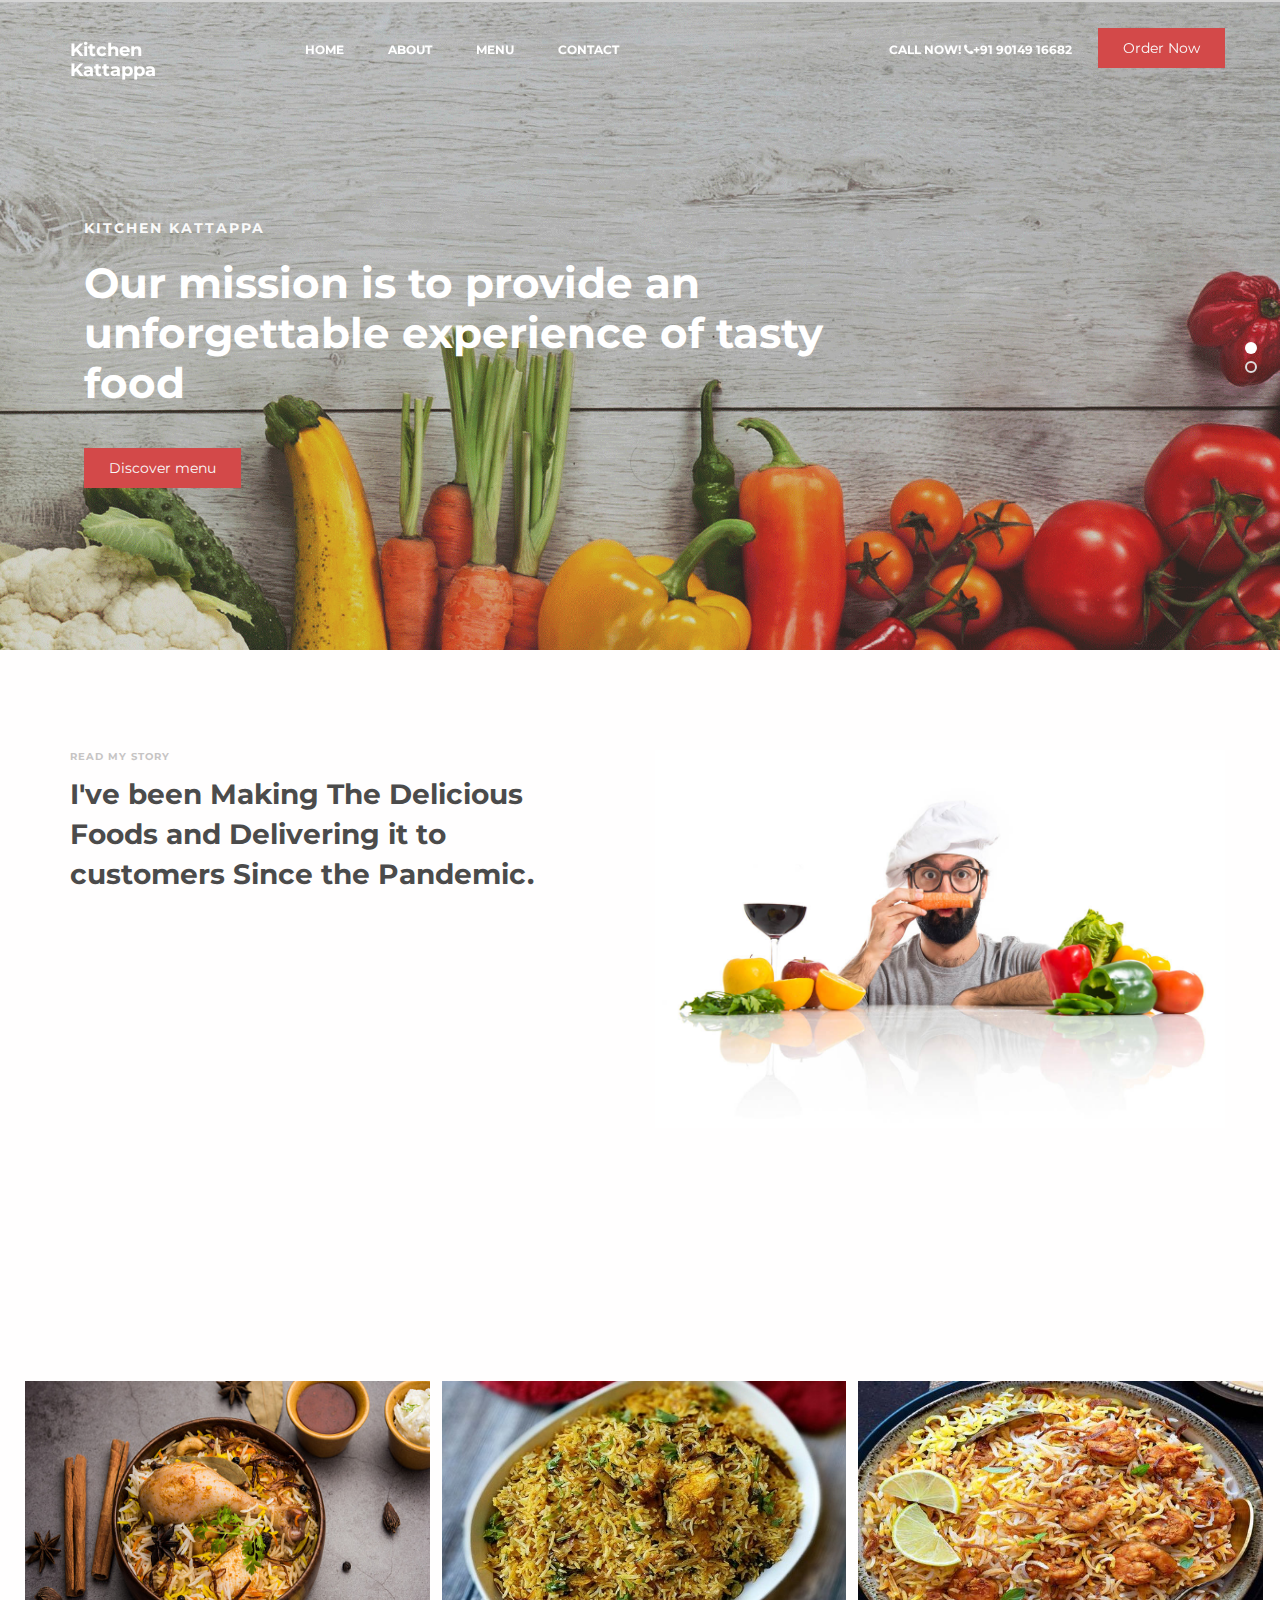
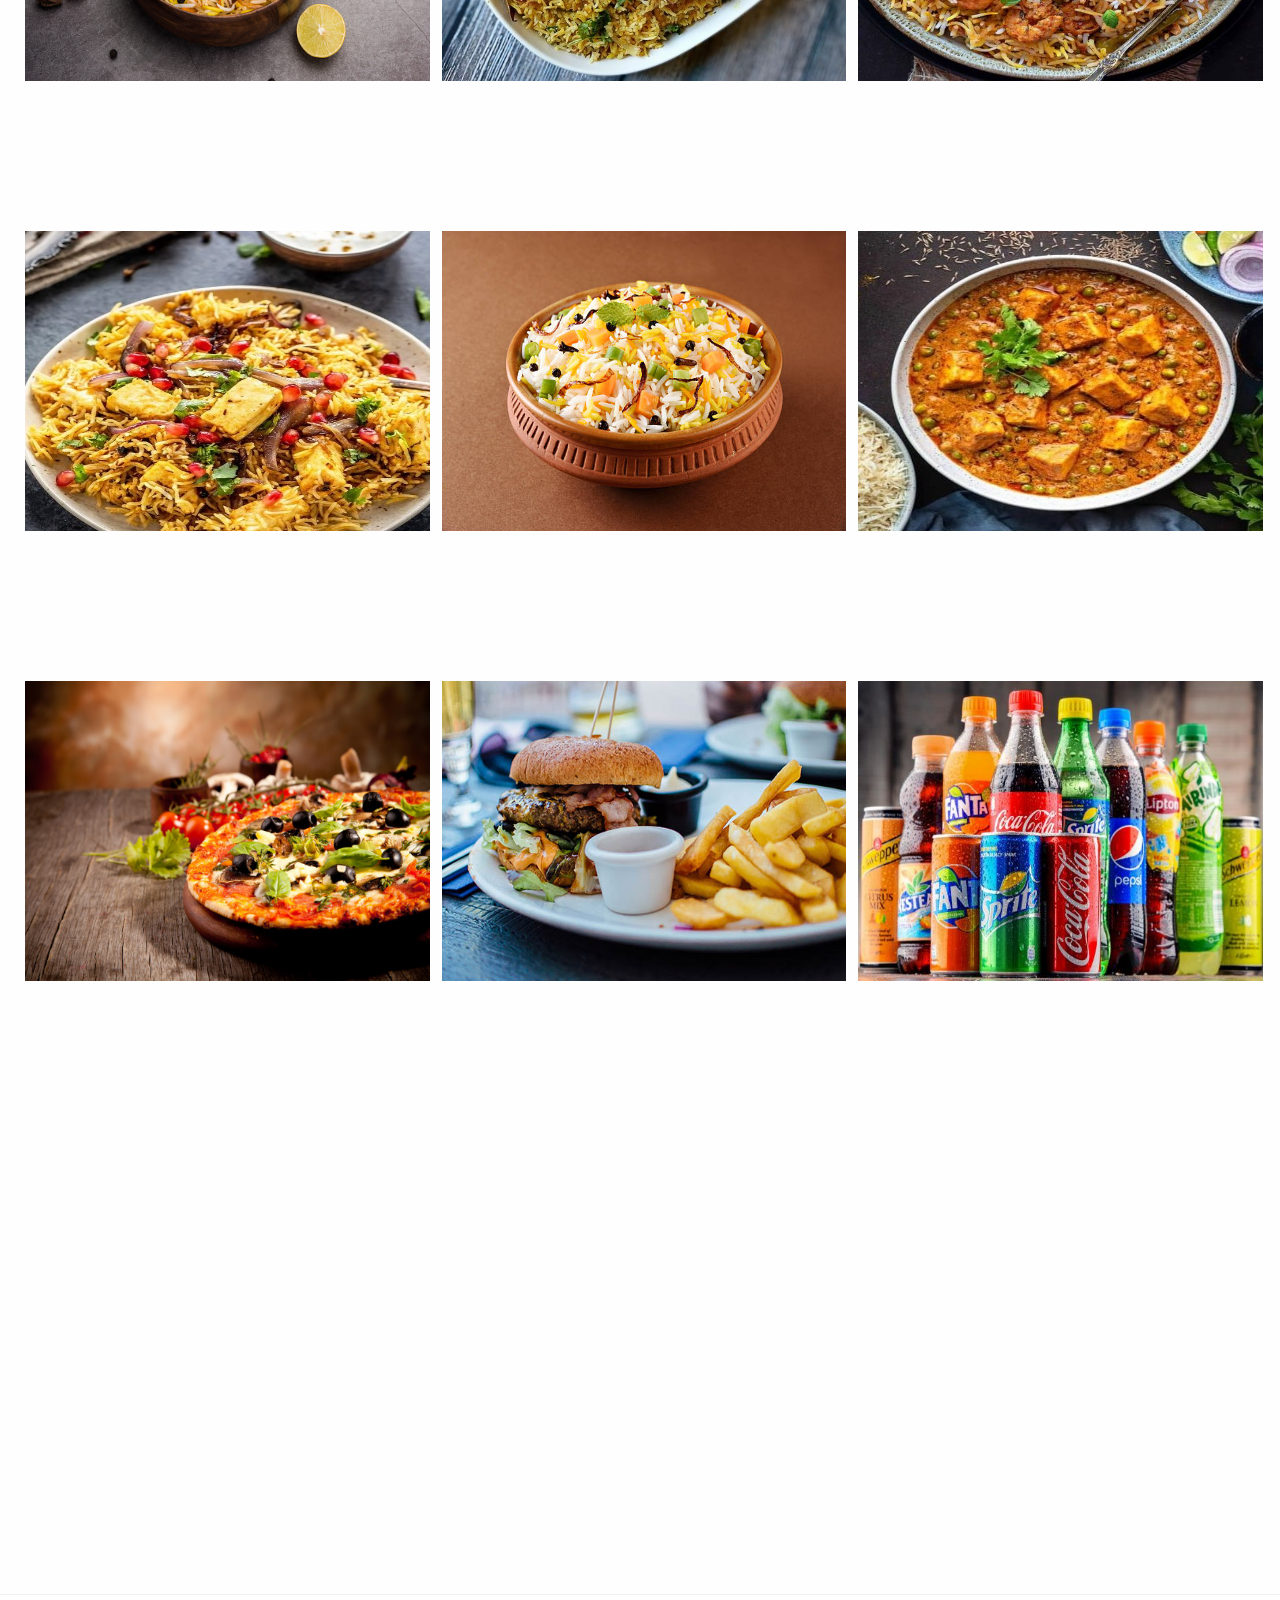
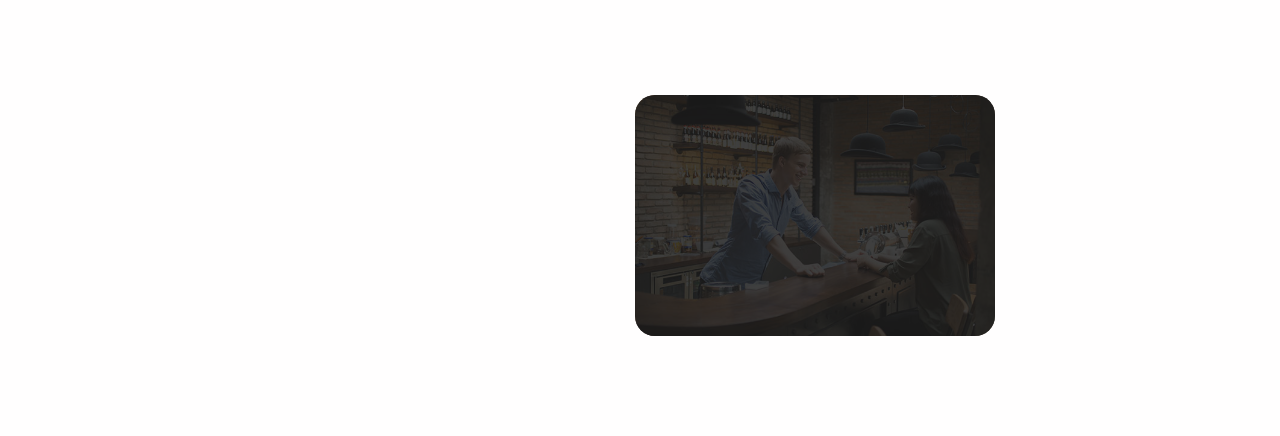
==== commit d9dbb295: "one commit" ====
--- a/index.html
+++ b/index.html
@@ -1,9 +1,11 @@
 <!DOCTYPE html>
 <html lang="en">
+
 <head>
 
-     <title>Kitchen kattappa Restaurant</title>
-<!-- 
+     <title>Kitchen kattappa </title>
+     <link rel="icon" type="image/x-icon" href="../images/favicon.png">
+     <!-- 
 
 Eatery Cafe Template 
 
@@ -28,6 +30,7 @@
      <link rel="stylesheet" href="css/templatemo-style.css">
 
 </head>
+
 <body>
 
      <!-- PRE LOADER -->
@@ -35,7 +38,7 @@
           <div class="spinner">
 
                <span class="spinner-rotate"></span>
-               
+
           </div>
      </section>
 
@@ -52,7 +55,7 @@
                     </button>
 
                     <!-- lOGO TEXT HERE -->
-                    <a href="index.html" class="navbar-brand">Kitchen <span>.</span>Kattappa</a>
+                    <a href="index.html" class="navbar-brand">Kitchen <span> <br> </span>Kattappa</a>
                </div>
 
                <!-- MENU LINKS -->
@@ -60,7 +63,7 @@
                     <ul class="nav navbar-nav navbar-nav-first">
                          <li><a href="#home" class="smoothScroll">Home</a></li>
                          <li><a href="#about" class="smoothScroll">About</a></li>
-                         <li><a href="#team" class="smoothScroll">Chef</a></li>
+                         <!-- <li><a href="#team" class="smoothScroll">Chef</a></li> -->
                          <li><a href="#menu" class="smoothScroll">Menu</a></li>
                          <li><a href="#contact" class="smoothScroll">Contact</a></li>
                     </ul>
@@ -79,43 +82,46 @@
      <section id="home" class="slider" data-stellar-background-ratio="0.5">
           <div class="row">
 
-                    <div class="owl-carousel owl-theme">
-                         <div class="item item-first">
-                              <div class="caption">
-                                   <div class="container">
-                                        <div class="col-md-8 col-sm-12">
-                                             <h3>Kitchen Kattappa</h3>
-                                             <h1>Our mission is to provide an unforgettable experience of tasty food</h1>
-                                             <a href="#team" class="section-btn btn btn-default smoothScroll">Meet our chef</a>
-                                        </div>
-                                   </div>
-                              </div>
-                         </div>
-
-                         <div class="item item-second">
-                              <div class="caption">
-                                   <div class="container">
-                                        <div class="col-md-8 col-sm-12">
-                                             <h3>Your Perfect Dish</h3>
-                                             <h1>The best dinning quality can be here too!</h1>
-                                             <a href="#menu" class="section-btn btn btn-default smoothScroll">Discover menu</a>
-                                        </div>
-                                   </div>
-                              </div>
-                         </div>
-
-                         <div class="item item-third">
-                              <div class="caption">
-                                   <div class="container">
-                                        <div class="col-md-8 col-sm-12">
-                                             <h3>New Restaurant in Town</h3>
-                                             <h1>Enjoy our special menus every Day</h1>
-                                             <a href="#contact" class="section-btn btn btn-default smoothScroll">Reservation</a>
-                                        </div>
-                                   </div>
-                              </div>
-                         </div>
-                    </div>
+               <div class="owl-carousel owl-theme">
+                    <div class="item item-first">
+                         <div class="caption">
+                              <div class="container">
+                                   <div class="col-md-8 col-sm-12">
+                                        <h3>Kitchen Kattappa</h3>
+                                        <h1>Our mission is to provide an unforgettable experience of tasty food</h1>
+                                        <a href="#menu" class="section-btn btn btn-default smoothScroll">Discover
+                                             menu</a>
+                                        <!-- <a href="#team" class="section-btn btn btn-default smoothScroll">Meet our chef</a> -->
+                                   </div>
+                              </div>
+                         </div>
+                    </div>
+
+                    <!-- <div class="item item-second">
+                         <div class="caption">
+                              <div class="container">
+                                   <div class="col-md-8 col-sm-12">
+                                        <h3>Your Perfect Dish</h3>
+                                        <h1>The best dinning quality can be here too!</h1>
+                                        
+                                   </div>
+                              </div>
+                         </div>
+                    </div> -->
+
+                    <div class="item item-third">
+                         <div class="caption">
+                              <div class="container">
+                                   <div class="col-md-8 col-sm-12">
+                                        <h3>New Restaurant in Town</h3>
+                                        <h1>Enjoy our special menus every Day</h1>
+                                        <a href="#contact" class="section-btn btn btn-default smoothScroll">Order
+                                             Now</a>
+                                   </div>
+                              </div>
+                         </div>
+                    </div>
+               </div>
 
           </div>
      </section>
@@ -129,13 +135,18 @@
                     <div class="col-md-6 col-sm-12">
                          <div class="about-info">
                               <div class="section-title wow fadeInUp" data-wow-delay="0.2s">
-                                   <h4>Read our story</h4>
-                                   <h2>I've been Making The Delicious Foods and Delivering it to customers Since the Pandemic. All the dsihes are home made.</h2>
+                                   <h4>Read MY story</h4>
+                                   <h2>I've been Making The Delicious Foods and Delivering it to customers Since the
+                                        Pandemic.</h2>
                               </div>
 
                               <div class="wow fadeInUp" data-wow-delay="0.4s">
-                                   <p>Fusce hendrerit malesuada lacinia. Donec semper semper sem vitae malesuada. Proin scelerisque risus et ipsum semper molestie sed in nisi. Ut rhoncus congue lectus, rhoncus venenatis leo malesuada id.</p>
-                                   <p>Sed elementum vel felis sed scelerisque. In arcu diam, sollicitudin eu nibh ac, posuere tristique magna. You can use this template for your cafe or restaurant website. Please tell your friends about <a href="https://plus.google.com/+templatemo" target="_parent">templatemo</a>. Thank you.</p>
+                                   <p>I had sarted this after the Pandemic, taking all the precautions and measurements.
+                                        The food delivered here is 100% hygenic and the materials used in making dishes
+                                        are top quality.
+
+                                   </p>
+
                               </div>
                          </div>
                     </div>
@@ -145,48 +156,50 @@
                               <img src="images/about-image.jpg" class="img-responsive" alt="">
                          </div>
                     </div>
-                    
+
                </div>
           </div>
      </section>
 
 
      <!-- TEAM -->
-     <section id="team" data-stellar-background-ratio="0.5">
+     <!-- <section id="team" data-stellar-background-ratio="0.5">
           <div class="container">
                <div class="row">
 
                     <div class="col-md-12 col-sm-12">
                          <div class="section-title wow fadeInUp" data-wow-delay="0.1s">
                               <h2>Meet Me your chef</h2>
-                              <!-- <h4>They are nice &amp; friendly</h4> -->
-                         </div>
-                    </div>
-
+                              <h4>They are nice &amp; friendly</h4>
+                         </div>
+                    </div>
+
+               
                     
-                    <div class="col-md-4 col-sm-4">
-                         <div class="team-thumb wow fadeInUp" data-wow-delay="0.4s">
-                              <img src="images/team-image2.jpg" class="img-responsive" alt="">
-                                   <div class="team-hover">
-                                        <div class="team-item">
-                                             <h4>Cras suscipit neque quis odio feugiat</h4>
-                                             <ul class="social-icon">
-                                                  <li><a href="#" class="fa fa-instagram"></a></li>
-                                                  <li><a href="#" class="fa fa-flickr"></a></li>
-                                             </ul>
-                                        </div>
-                                   </div>
-                         </div>
-                         <div class="team-info">
-                              <h3>Lindsay Perlen</h3>
-                              <p>Owner &amp; Manager</p>
-                         </div>
-                    </div>
+                         <div class="col-md-4 col-sm-8">
+                              <div class="team-thumb wow fadeInUp" data-wow-delay="0.4s">
+                                   <img src="images/team-image2.jpg" class="img-responsive" alt="">
+                                        <div class="team-hover">
+                                             <div class="team-item">
+                                                  <h4>S RAKESH KUMAR </h4>
+                                                  <ul class="social-icon">
+                                                       <li><a href="https://instagram.com/kitchenkattappa_warangal?utm_medium=copy_link" target="_blank" class="fa fa-instagram"></a></li>
+                                                       <li><a href="https://api.whatsapp.com/send/?phone=919014916682&text&app_absent=0" target="_blank" class="fa fa-whatsapp"></a></li>
+                                                  </ul>
+                                             </div>
+                                        </div>
+                              </div>
+                              <div class="team-info">
+                                   <h3>S RAKESH KUMAR</h3>
+                                   <p>Owner &amp; Manager &amp; Chef</p>
+                              </div>
+                         </div>
                     
                     
-               </div>
-          </div>
-     </section>
+                    
+               </div>
+          </div>
+     </section> -->
 
 
      <!-- MENU-->
@@ -196,133 +209,208 @@
 
                     <div class="col-md-12 col-sm-12">
                          <div class="section-title wow fadeInUp" data-wow-delay="0.1s">
-                              <h2>Our Menus</h2>
-                              <h4>Tea Time &amp; Dining</h4>
-                         </div>
-                    </div>
-
-                    <div class="col-md-4 col-sm-6">
-                         <!-- MENU THUMB -->
-                         <div class="menu-thumb">
-                              <a href="images/menu-image1.jpg" class="image-popup" title="American Breakfast">
-                                   <img src="images/menu-image1.jpg" class="img-responsive" alt="">
-
-                                   <div class="menu-info">
-                                        <div class="menu-item">
-                                             <h3>American Breakfast</h3>
-                                             <p>Tomato / Eggs / Sausage</p>
-                                        </div>
-                                        <div class="menu-price">
-                                             <span>$25</span>
-                                        </div>
-                                   </div>
-                              </a>
-                         </div>
-                    </div>
-
-                    <div class="col-md-4 col-sm-6">
-                         <!-- MENU THUMB -->
-                         <div class="menu-thumb">
-                              <a href="images/menu-image2.jpg" class="image-popup" title="Self-made Salad">
-                                   <img src="images/menu-image2.jpg" class="img-responsive" alt="">
-
-                                   <div class="menu-info">
-                                        <div class="menu-item">
-                                             <h3>Self-made Salad</h3>
-                                             <p>Green / Fruits / Healthy</p>
-                                        </div>
-                                        <div class="menu-price">
-                                             <span>$18</span>
-                                        </div>
-                                   </div>
-                              </a>
-                         </div>
-                    </div>
-
-                    <div class="col-md-4 col-sm-6">
-                         <!-- MENU THUMB -->
-                         <div class="menu-thumb">
-                              <a href="images/menu-image3.jpg" class="image-popup" title="Chinese Noodle">
-                                   <img src="images/menu-image3.jpg" class="img-responsive" alt="">
-
-                                   <div class="menu-info">
-                                        <div class="menu-item">
-                                             <h3>Chinese Noodle</h3>
-                                             <p>Pepper / Chicken / Vegetables</p>
-                                        </div>
-                                        <div class="menu-price">
-                                             <span>$34</span>
-                                        </div>
-                                   </div>
-                              </a>
-                         </div>
-                    </div>
-
-                    <div class="col-md-4 col-sm-6">
-                         <!-- MENU THUMB -->
-                         <div class="menu-thumb">
-                              <a href="images/menu-image4.jpg" class="image-popup" title="Rice Soup">
-                                   <img src="images/menu-image4.jpg" class="img-responsive" alt="">
-
-                                   <div class="menu-info">
-                                        <div class="menu-item">
-                                             <h3>Rice Soup</h3>
-                                             <p>Green / Chicken</p>
-                                        </div>
-                                        <div class="menu-price">
-                                             <span>$28</span>
-                                        </div>
-                                   </div>
-                              </a>
-                         </div>
-                    </div>
-
-                    <div class="col-md-4 col-sm-6">
-                         <!-- MENU THUMB -->
-                         <div class="menu-thumb">
-                              <a href="images/menu-image5.jpg" class="image-popup" title="Project title">
+                              <h2>Our Menu</h2>
+                              <marquee bgcolor="black";>
+                                   <h3 style="color: white;"><b style="color: red;">Note:</b><span> </span>Chef starts cooking once order
+                                        recieved. Please order in advance atleast 2hr prior.</h3>
+                              </marquee>
+                              <h2>Biryani's</h2>
+                         </div>
+
+
+                         <div class="col-md-4 col-sm-6">
+                              <!-- MENU THUMB -->
+                              <div class="menu-thumb">
+                                   <img src="images/cb.jpg" class="img-responsive" alt="">
+
+                                   <div class="menu-info">
+                                        <div class="menu-item">
+                                             <h3>Chicken Biryani</h3>
+                                             <p>spicy / Non-veg</p>
+                                        </div>
+                                        <div class="menu-price">
+                                             <span> &#8377 160/-</span>
+                                        </div>
+                                   </div>
+                              </div>
+                         </div>
+
+                         <div class="col-md-4 col-sm-6">
+                              <!-- MENU THUMB -->
+                              <div class="menu-thumb">
+                                   <img src="images/dum.jpg" class="img-responsive" alt="">
+
+                                   <div class="menu-info">
+                                        <div class="menu-item">
+                                             <h3>Chicken Dum Biryani</h3>
+                                             <p>spicy / Non-veg</p>
+                                        </div>
+                                        <div class="menu-price">
+                                             <span> &#8377 150/-</span>
+                                        </div>
+                                   </div>
+                              </div>
+                         </div>
+
+                         <div class="col-md-4 col-sm-6">
+                              <!-- MENU THUMB -->
+                              <div class="menu-thumb">
+
+                                   <img src="images/pra121.jpg" class="img-responsive" alt="">
+
+                                   <div class="menu-info">
+                                        <div class="menu-item">
+                                             <h3>Prawns Biryani</h3>
+                                             <p>spicy / Non-veg</p>
+                                        </div>
+                                        <div class="menu-price">
+                                             <span> &#8377 190/-</span>
+                                        </div>
+                                   </div>
+
+                              </div>
+                         </div>
+
+                         <div class="col-md-12 col-sm-12">
+                              <div class="section-title wow fadeInUp" data-wow-delay="0.1s">
+                                   <br>
+                                   <br>
+                                   <h2>Veg Special's</h2>
+                                   <!-- <h4>Biryani veg & Non-veg &amp; pizza's</h4> -->
+                              </div>
+                         </div>
+
+                         <div class="col-md-4 col-sm-6">
+                              <!-- MENU THUMB -->
+                              <div class="menu-thumb">
+
+                                   <img src="images/panner.jpg" class="img-responsive" alt="">
+
+                                   <div class="menu-info">
+                                        <div class="menu-item">
+                                             <h3>Panner Biryani</h3>
+                                             <p>Veg / Panner</p>
+                                        </div>
+                                        <div class="menu-price">
+                                             <span> &#8377 150/-</span>
+                                        </div>
+                                   </div>
+
+                              </div>
+                         </div>
+
+                         <div class="col-md-4 col-sm-6">
+                              <!-- MENU THUMB -->
+                              <div class="menu-thumb">
+
+                                   <img src="images/vb1.jpg" class="img-responsive" alt="">
+
+                                   <div class="menu-info">
+                                        <div class="menu-item">
+                                             <h3>veg biryani</h3>
+                                             <p>Veg / Panner</p>
+                                        </div>
+                                        <div class="menu-price">
+                                             <span> &#8377 130/-</span>
+                                        </div>
+                                   </div>
+
+                              </div>
+                         </div>
+
+                         <div class="col-md-4 col-sm-6">
+                              <!-- MENU THUMB -->
+                              <div class="menu-thumb">
+
+                                   <img src="images/menu-image6.jpg" class="img-responsive" alt="">
+
+                                   <div class="menu-info">
+                                        <div class="menu-item">
+                                             <h3>Panner Curry</h3>
+                                             <p>Veg / Panner</p>
+                                        </div>
+                                        <div class="menu-price">
+                                             <span> &#8377 110/-</span>
+                                        </div>
+                                   </div>
+
+                              </div>
+                         </div>
+
+                         <div class="col-md-12 col-sm-12">
+                              <div class="section-title wow fadeInUp" data-wow-delay="0.1s">
+                                   <br>
+                                   <br>
+                                   <h2>Pizza's</h2>
+                                   <!-- <h4>Biryani veg & Non-veg &amp; pizza's</h4> -->
+                              </div>
+                         </div>
+                         <div class="col-md-4 col-sm-6">
+                              <!-- MENU THUMB -->
+                              <div class="menu-thumb">
+
+                                   <img src="images/p2.jpg" class="img-responsive" alt="">
+
+                                   <div class="menu-info">
+                                        <div class="menu-item">
+                                             <h3>Pizza</h3>
+                                             <p>Veg / Non-Veg</p>
+                                        </div>
+                                        <div class="menu-price">
+                                             <span> &#8377 180/-</span>
+                                        </div>
+                                   </div>
+
+                              </div>
+                         </div>
+
+                         <div class="col-md-4 col-sm-6">
+                              <!-- MENU THUMB -->
+                              <div class="menu-thumb">
+
                                    <img src="images/menu-image5.jpg" class="img-responsive" alt="">
 
                                    <div class="menu-info">
                                         <div class="menu-item">
-                                             <h3>Deli Burger</h3>
-                                             <p>Beef / Fried Potatoes</p>
-                                        </div>
-                                        <div class="menu-price">
-                                             <span>$46</span>
-                                        </div>
-                                   </div>
-                              </a>
-                         </div>
-                    </div>
-
-                    <div class="col-md-4 col-sm-6">
-                         <!-- MENU THUMB -->
-                         <div class="menu-thumb">
-                              <a href="images/menu-image6.jpg" class="image-popup" title="Project title">
-                                   <img src="images/menu-image6.jpg" class="img-responsive" alt="">
-
-                                   <div class="menu-info">
-                                        <div class="menu-item">
-                                             <h3>Big Flat Fried</h3>
-                                             <p>Pepper / Crispy</p>
-                                        </div>
-                                        <div class="menu-price">
-                                             <span>$30</span>
-                                        </div>
-                                   </div>
-                              </a>
-                         </div>
-                    </div>
-
-
-               </div>
-          </div>
+                                             <h3> Burger</h3>
+                                             <p>Veg / Non-Veg / Fried Potatoes</p>
+                                        </div>
+                                        <div class="menu-price">
+                                             <span> &#8377 100/-</span>
+                                        </div>
+                                   </div>
+
+                              </div>
+                         </div>
+
+                         <div class="col-md-4 col-sm-6">
+                              <!-- MENU THUMB -->
+                              <div class="menu-thumb">
+
+                                   <img src="images/d1.jpg" class="img-responsive" alt="">
+
+                                   <div class="menu-info">
+                                        <div class="menu-item">
+                                             <h3>Soft Drinks</h3>
+                                             <p>Drinks</p>
+                                        </div>
+                                        <div class="menu-price">
+                                             <span> &#8377 50/-</span>
+                                        </div>
+                                   </div>
+
+                              </div>
+                         </div>
+
+
+
+                    </div>
+               </div>
      </section>
 
 
      <!-- TESTIMONIAL -->
-     <section id="testimonial" data-stellar-background-ratio="0.5">
+     <!-- <section id="testimonial" data-stellar-background-ratio="0.5">
           <div class="overlay"></div>
           <div class="container">
                <div class="row">
@@ -364,14 +452,14 @@
 
                </div>
           </div>
-     </section>  
+     </section>   -->
 
 
      <!-- CONTACT -->
      <section id="contact" data-stellar-background-ratio="0.5">
           <div class="container">
                <div class="row">
-	<!-- How to change your own map point
+                    <!-- How to change your own map point
             1. Go to Google Maps
             2. Click on your location point
             3. Click "Share" and choose "Embed map" tab
@@ -379,9 +467,11 @@
 	-->
                     <div class="wow fadeInUp col-md-6 col-sm-12" data-wow-delay="0.4s">
                          <div id="google-map">
-                              <iframe src="https://www.google.com/maps/embed?pb=!1m18!1m12!1m3!1d3647.3030413476204!2d100.5641230193719!3d13.757206847615207!2m3!1f0!2f0!3f0!3m2!1i1024!2i768!4f13.1!3m3!1m2!1s0x0%3A0xf51ce6427b7918fc!2sG+Tower!5e0!3m2!1sen!2sth!4v1510722015945" allowfullscreen></iframe>
-                         </div>
-                    </div>    
+                              <iframe
+                                   src="https://www.google.com/maps/embed?pb=!1m18!1m12!1m3!1d948.5791153082267!2d79.5605758292016!3d18.010511274622267!2m3!1f0!2f0!3f0!3m2!1i1024!2i768!4f13.1!3m3!1m2!1s0x0%3A0x4a6be5e977983b2b!2zMTjCsDAwJzM3LjgiTiA3OcKwMzMnNDAuMCJF!5e0!3m2!1sen!2sin!4v1637831938451!5m2!1sen!2sin"
+                                   allowfullscreen></iframe>
+                         </div>
+                    </div>
 
                     <div class="col-md-6 col-sm-12">
 
@@ -392,35 +482,42 @@
                          </div>
 
                          <!-- CONTACT FORM -->
-                         <form action="#" method="post" class="wow fadeInUp" id="contact-form" role="form" data-wow-delay="0.8s">
+                         <form action="#" method="post" class="wow fadeInUp" id="contact-form" role="form"
+                              data-wow-delay="0.8s">
 
                               <!-- IF MAIL SENT SUCCESSFUL  // connect this with custom JS -->
                               <h6 class="text-success">Your message has been sent successfully.</h6>
-                              
+
                               <!-- IF MAIL NOT SENT -->
-                              <h6 class="text-danger">E-mail must be valid and message must be longer than 1 character.</h6>
+                              <h6 class="text-danger">E-mail must be valid and message must be longer than 1 character.
+                              </h6>
 
                               <div class="col-md-6 col-sm-6">
-                                   <input type="text" class="form-control" id="cf-name" name="name" placeholder="Full name">
+                                   <input type="text" class="form-control" id="cf-name" name="name"
+                                        placeholder="Full name">
                               </div>
 
                               <div class="col-md-6 col-sm-6">
-                                   <input type="email" class="form-control" id="cf-email" name="email" placeholder="Email address">
+                                   <input type="tel" class="form-control" id="tel" name="mobile"
+                                        placeholder="Mobile Number">
                               </div>
 
                               <div class="col-md-12 col-sm-12">
-                                   <input type="text" class="form-control" id="cf-subject" name="subject" placeholder="Subject">
-
-                                   <textarea class="form-control" rows="6" id="cf-message" name="message" placeholder="Tell about your project"></textarea>
-
-                                   <button type="submit" class="form-control" id="cf-submit" name="submit">Send Message</button>
+                                   <input type="text" class="form-control" id="cf-subject" name="subject"
+                                        placeholder="Subject">
+
+                                   <textarea class="form-control" rows="6" id="cf-message" name="message"
+                                        placeholder="what's your order?"></textarea>
+
+                                   <button type="submit" class="form-control" id="cf-submit" name="submit">Order now
+                                   </button>
                               </div>
                          </form>
                     </div>
 
                </div>
           </div>
-     </section>          
+     </section>
 
 
      <!-- FOOTER -->
@@ -434,7 +531,8 @@
                                    <h2 class="wow fadeInUp" data-wow-delay="0.2s">Find us</h2>
                               </div>
                               <address class="wow fadeInUp" data-wow-delay="0.4s">
-                                   <p>123 nulla a cursus rhoncus,<br> augue sem viverra 10870<br>id ultricies sapien</p>
+                                   <p>Kitchen kattappa,<br> lashkar Bazar, opp public garden<br>near E-max fashion
+                                        store, <br> hanamkonda, warangal, 506001</p>
                               </address>
                          </div>
                     </div>
@@ -445,9 +543,9 @@
                                    <h2 class="wow fadeInUp" data-wow-delay="0.2s">Reservation</h2>
                               </div>
                               <address class="wow fadeInUp" data-wow-delay="0.4s">
-                                   <p>090-080-0650 | 090-070-0430</p>
-                                   <p><a href="mailto:info@company.com">info@company.com</a></p>
-                                   <p>LINE: eatery247 </p>
+                                   <p> call : +91 90149 16682</p>
+                                   <p><a href="kitchen.kattappa@gmail.com">kitchen.kattappa@gmail.com</a></p>
+
                               </address>
                          </div>
                     </div>
@@ -458,15 +556,17 @@
                                    <h2 class="wow fadeInUp" data-wow-delay="0.2s">Open Hours</h2>
                               </div>
                               <div class="wow fadeInUp" data-wow-delay="0.4s">
-                                   <p>Monday: Closed</p>
                                    <div>
-                                        <strong>Tuesday to Friday</strong>
-                                        <p>7:00 AM - 9:00 PM</p>
-                                   </div>
-                                   <div>
+                                        <strong>Monday to Sunday</strong>
+                                        <p>10:00 AM - 9:00 PM</p>
+                                        <p>
+                                             <strong>Note:</strong> Cooking get statred after we recieved your order..!
+                                        </p>
+                                   </div>
+                                   <!-- <div>
                                         <strong>Saturday - Sunday</strong>
                                         <p>11:00 AM - 10:00 PM</p>
-                                   </div>
+                                   </div> -->
                               </div>
                          </div>
                     </div>
@@ -474,18 +574,21 @@
                     <div class="col-md-2 col-sm-4">
                          <ul class="wow fadeInUp social-icon" data-wow-delay="0.4s">
                               <li><a href="#" class="fa fa-facebook-square" attr="facebook icon"></a></li>
-                              <li><a href="#" class="fa fa-twitter"></a></li>
-                              <li><a href="#" class="fa fa-instagram"></a></li>
+                              <li><a href="https://api.whatsapp.com/send/?phone=919014916682&text&app_absent=0"
+                                        target="_blank" class="fa fa-whatsapp"></a></li>
+                              <li><a href="https://instagram.com/kitchenkattappa_warangal?utm_medium=copy_link"
+                                        target="_blank" class="fa fa-instagram"></a></li>
                               <li><a href="#" class="fa fa-google"></a></li>
                          </ul>
 
-                         <div class="wow fadeInUp copyright-text" data-wow-delay="0.8s"> 
-                              <p><br>Copyright &copy; 2018 <br>Your Company Name 
-                              
-                              <br><br>Design: TemplateMo</p>
-                         </div>
-                    </div>
-                    
+                         <div class="wow fadeInUp copyright-text" data-wow-delay="0.8s">
+                              <p><br>Copyright &copy; 2021 <br>KITCHEN KATTAPPA
+
+                                   <br><br>Design: Monosage
+                              </p>
+                         </div>
+                    </div>
+
                </div>
           </div>
      </footer>
@@ -502,4 +605,5 @@
      <script src="js/custom.js"></script>
 
 </body>
+
 </html>--- a/css/templatemo-style.css
+++ b/css/templatemo-style.css
@@ -9,7 +9,7 @@
   @import url('https://fonts.googleapis.com/css?family=Montserrat:400,700');
 
   body {
-    background: #ffffff;
+    background: #fffefe;
     font-family: 'Montserrat', sans-serif;
     overflow-x: hidden;
   }
@@ -403,15 +403,15 @@
   }
 
   .slider .item-first {
-    background-image: url(../images/slider-image1.jpg);
-  }
-
-  .slider .item-second {
-    background-image: url(../images/slider-image2.jpg);
+    background-image: url(../images/slider-image21.jpg);
+  }
+
+  /* .slider .item-second {
+    background-image: url(../images/slider-image21.jpg); */
   }
 
   .slider .item-third {
-    background-image: url(../images/slider-image3.jpg);
+    background-image: url(../images/slider-image32.jpg);
   }
 
   .slider .item-second .section-btn {
@@ -463,6 +463,8 @@
   -----------------------------------------*/
 
   #team {
+    float:inline-end;
+    text-align: center;
     background: #f9f9f9;
   }
 
@@ -554,11 +556,12 @@
 
   #menu .col-md-4 {
     margin: 0;
-    padding: 0;
+    padding: 10px;
   }
 
   .menu-thumb img {
     width: 100%;
+    height: 300px;
     transition: 0.5s;
   }
 
@@ -754,7 +757,7 @@
   }
 
   footer .section-title {
-    padding-bottom: 10px;
+    padding-bottom: 10px; 
   }
 
   footer h2 {
@@ -818,6 +821,10 @@
     color: #f9f9f9;
   }
 
+  #menu h2 {
+    background-color: rgb(255, 255, 255) ;
+   }
+
 
 
   /*---------------------------------------
@@ -880,7 +887,7 @@
 
   @media only screen and (max-width: 992px) {
     section {
-      padding: 60px 0;
+      padding: 30px 0;
     }
 
     .custom-navbar .section-btn {
